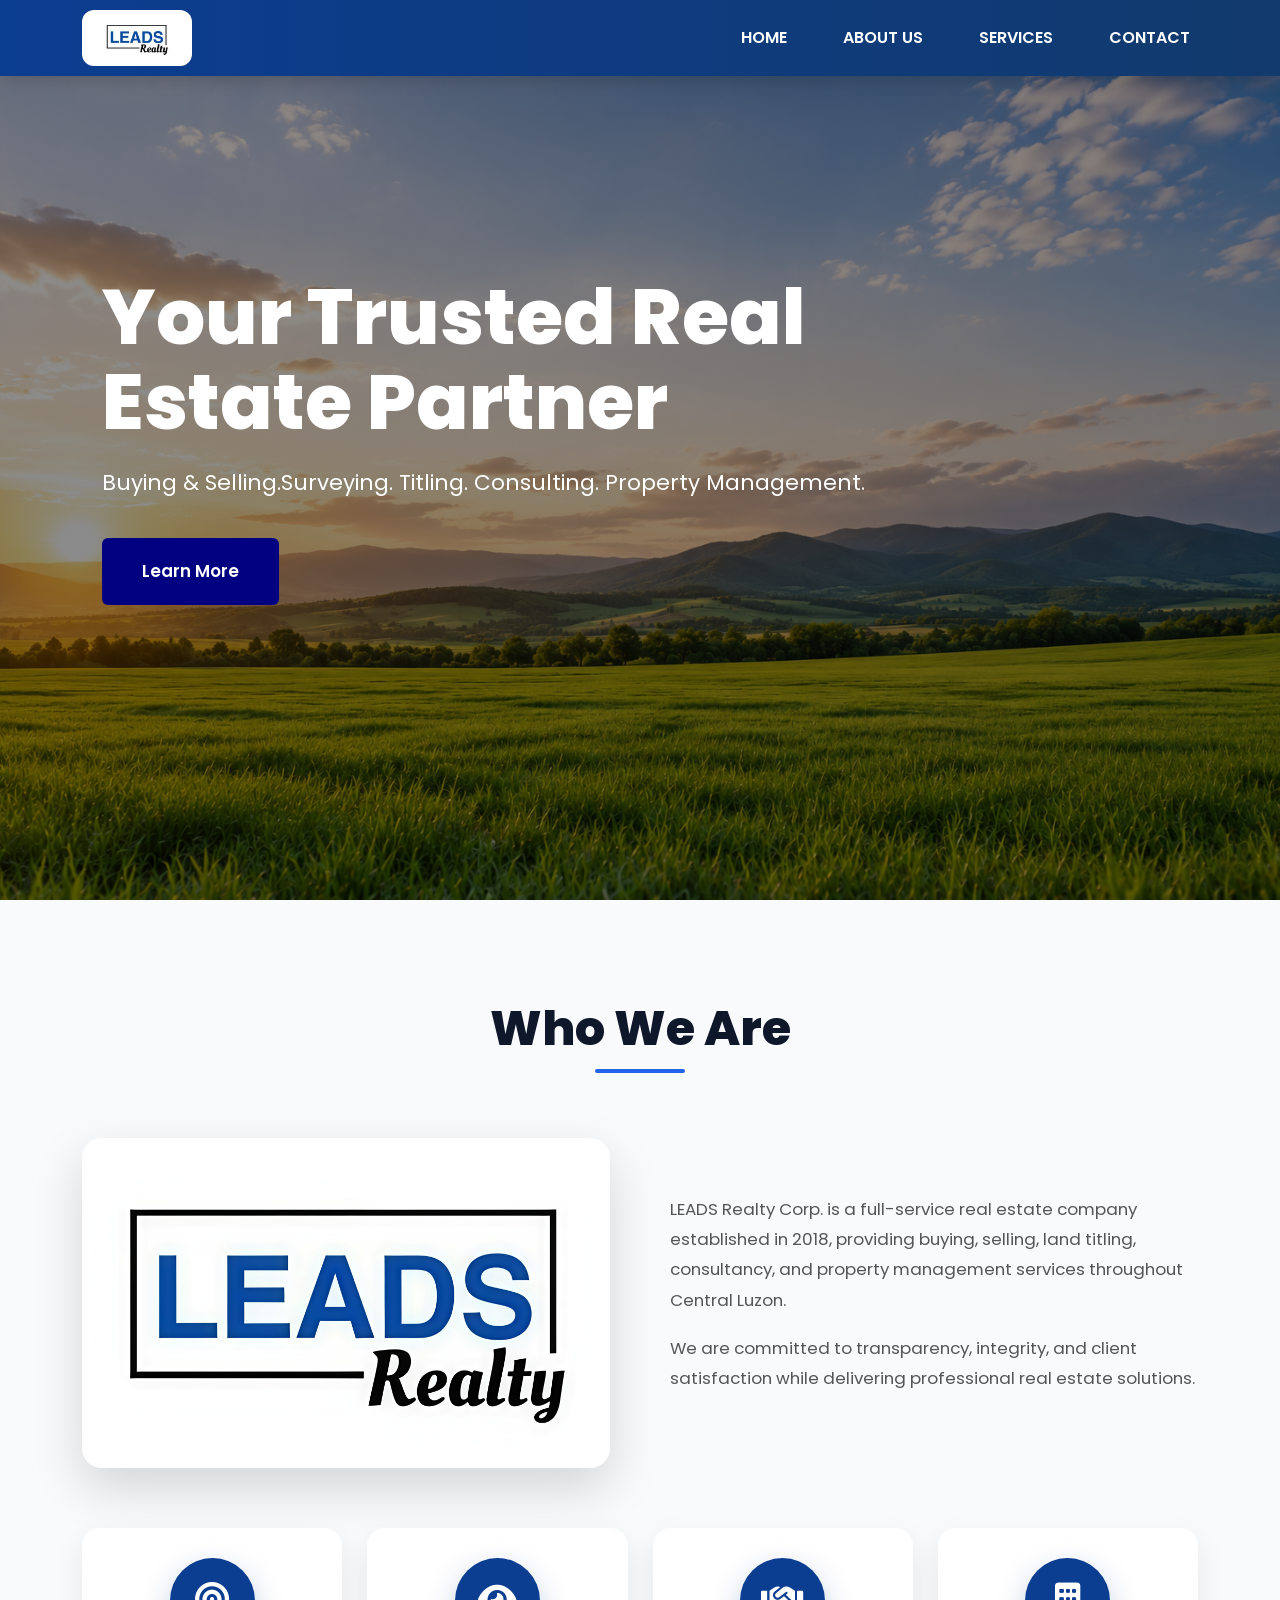
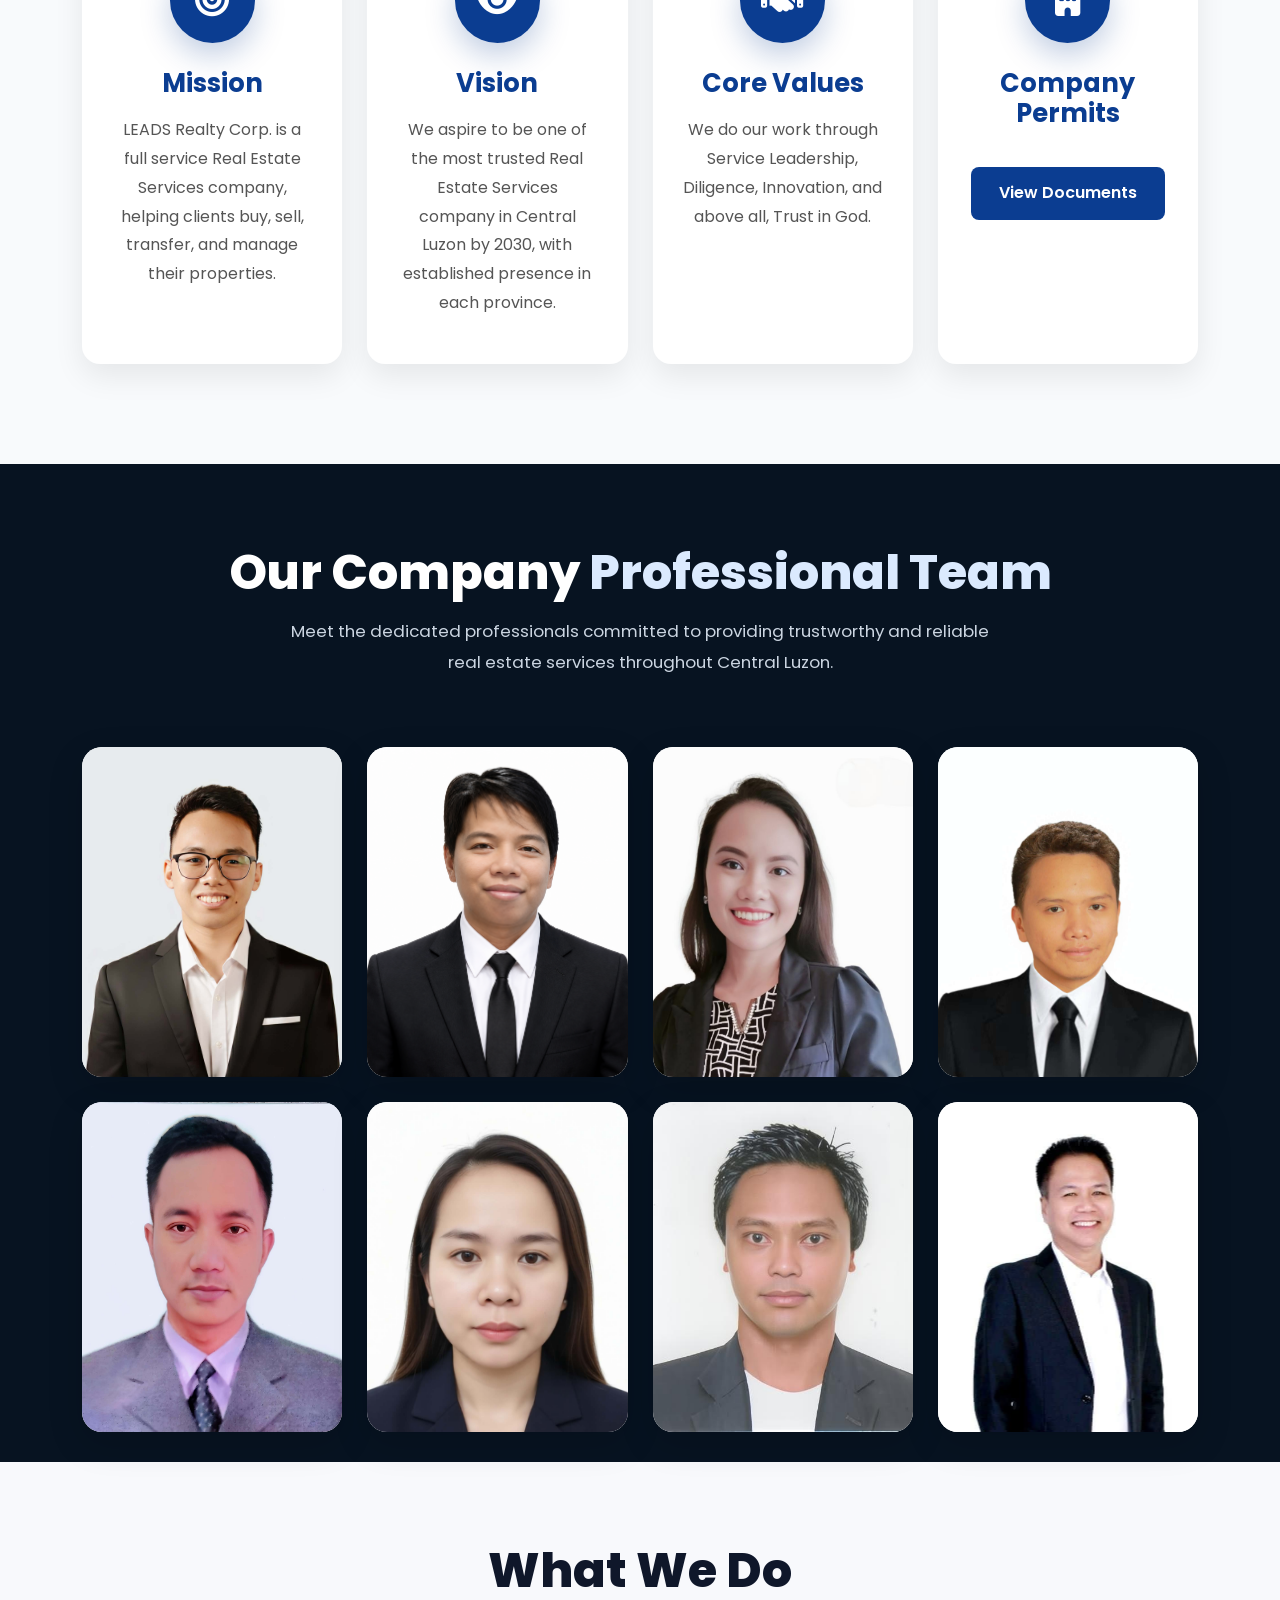
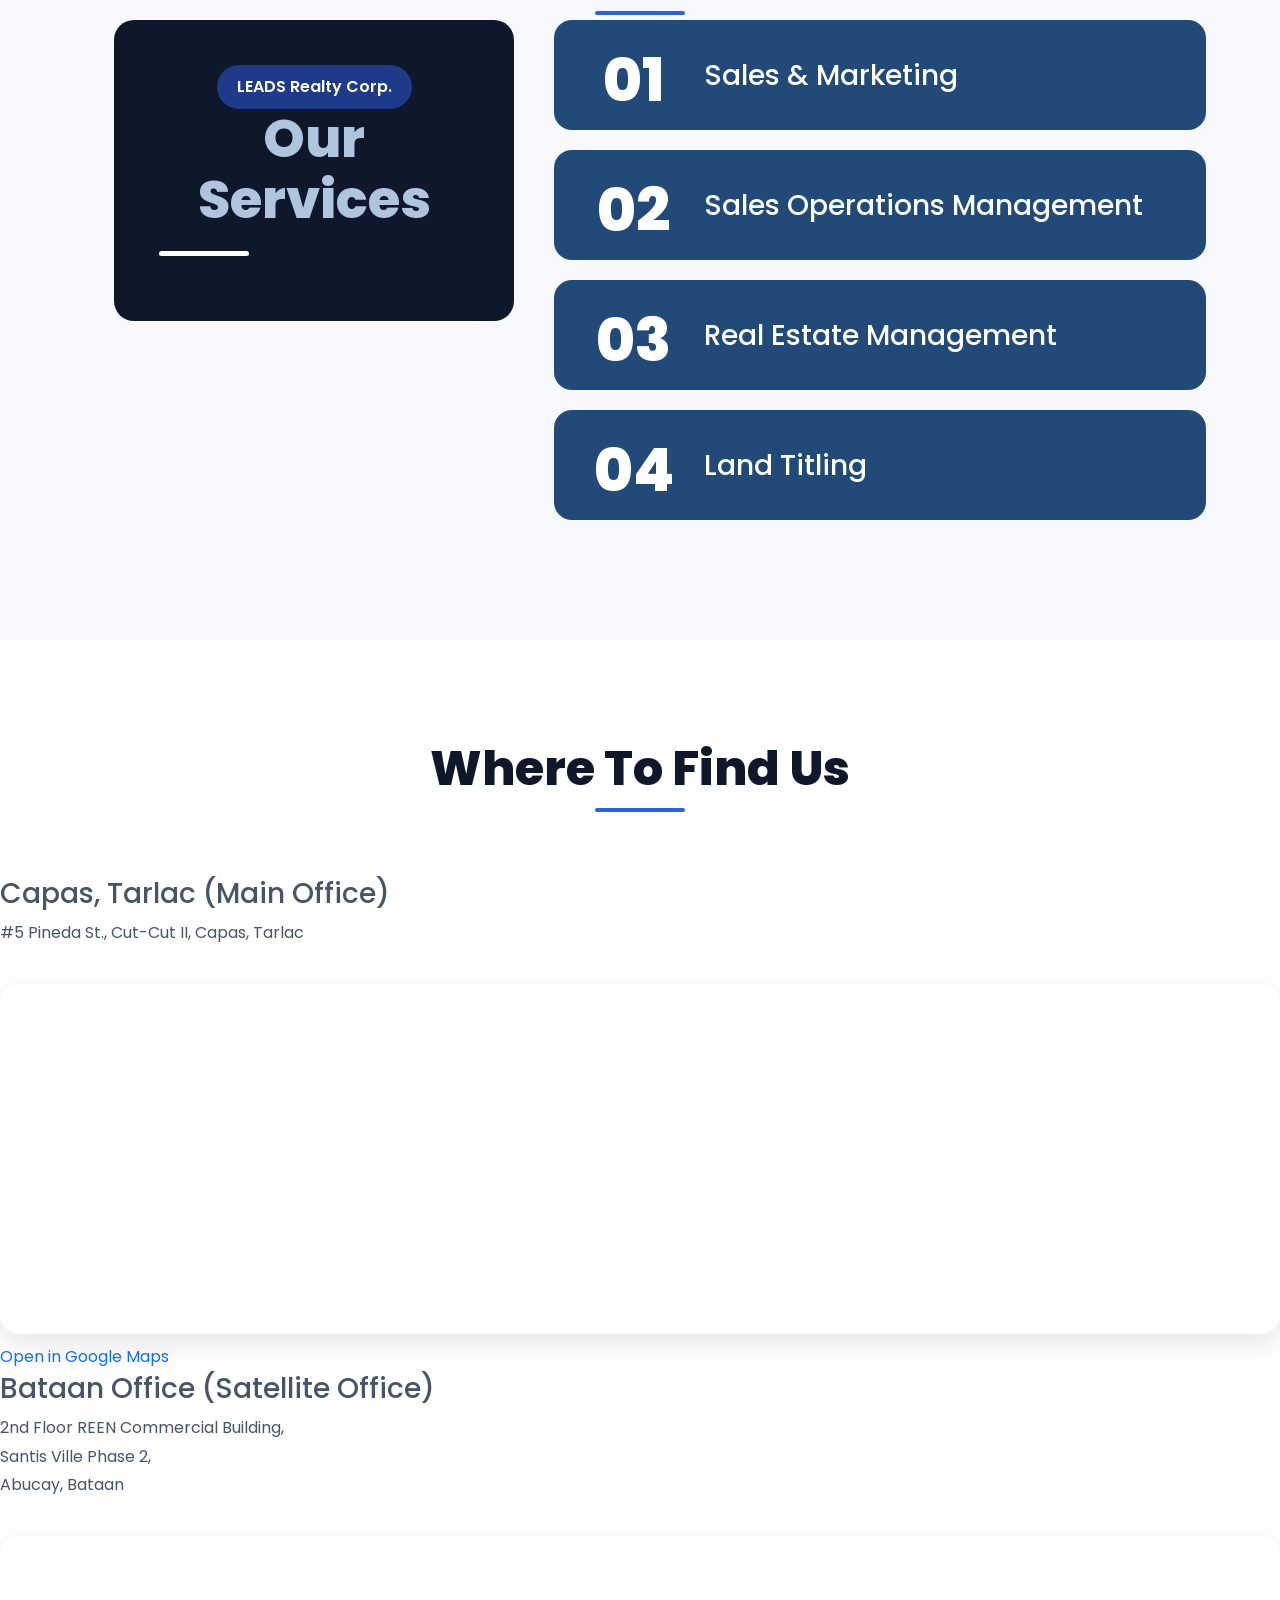
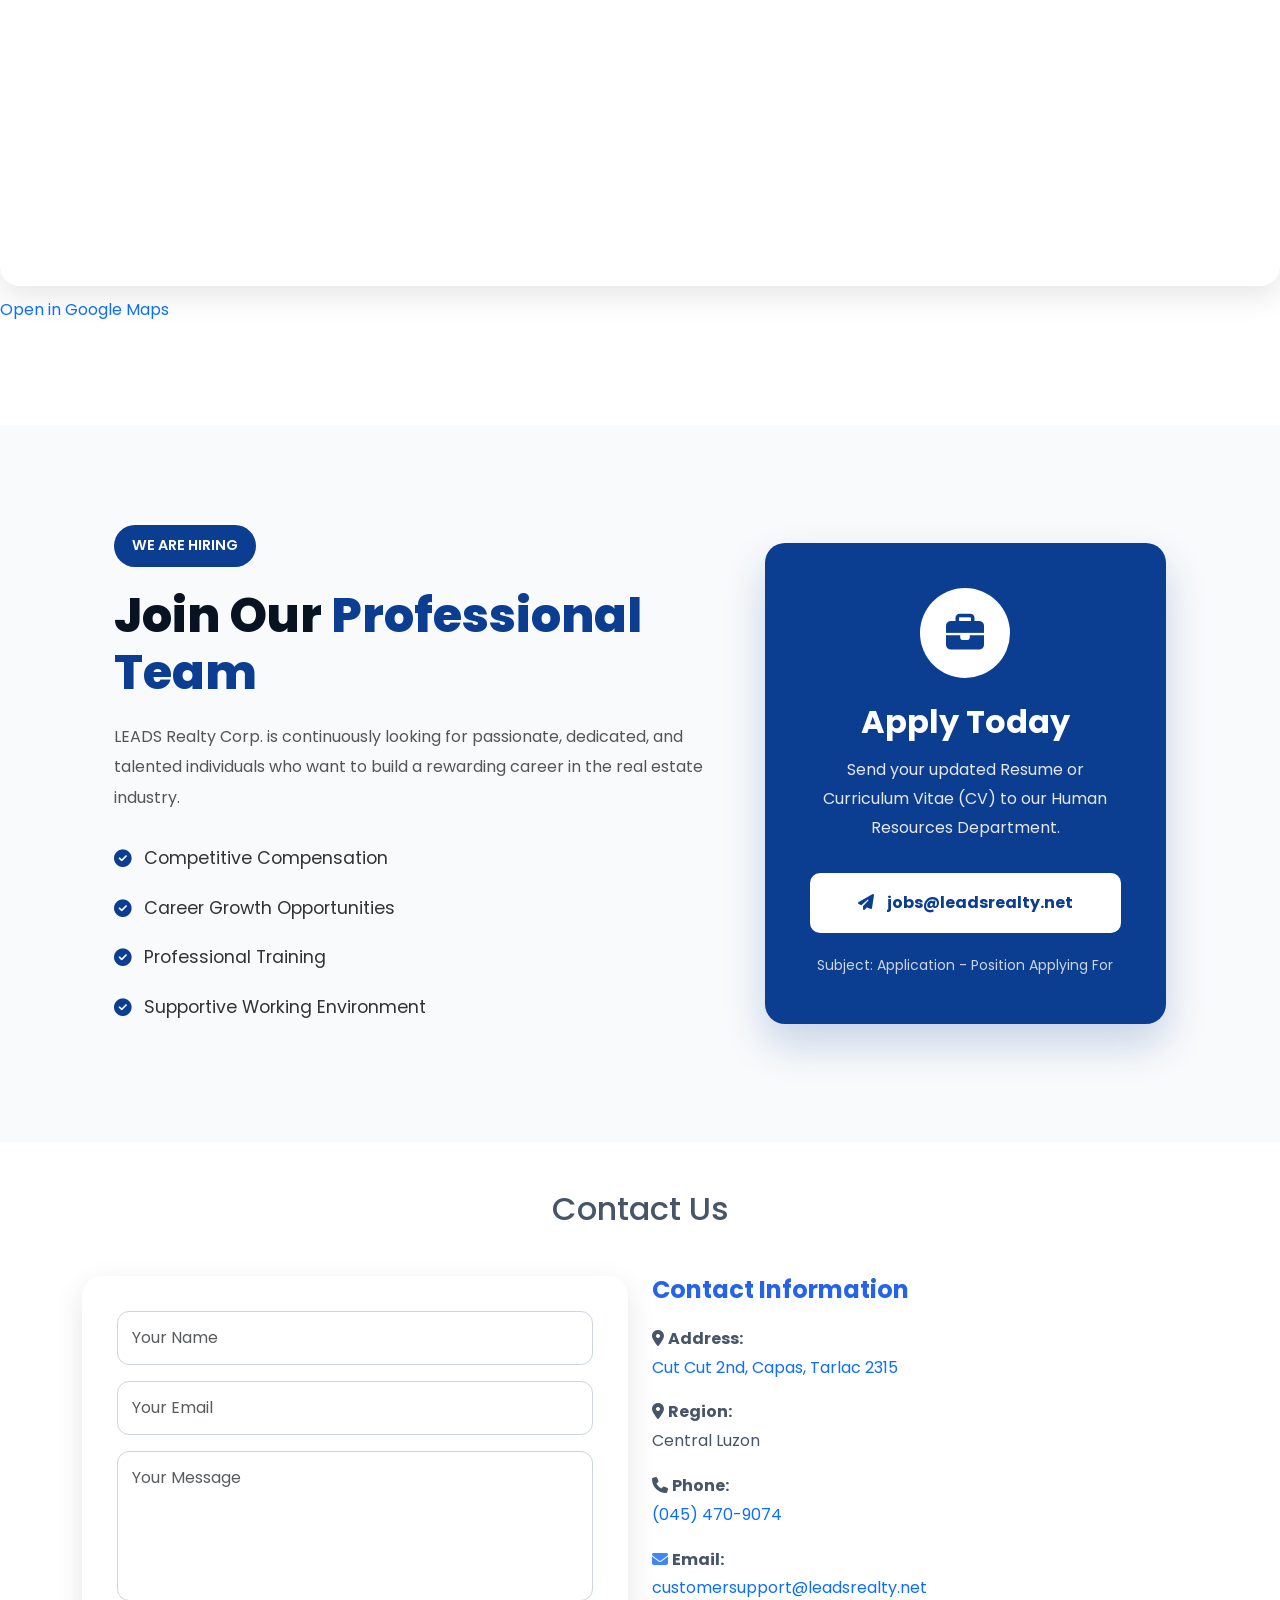
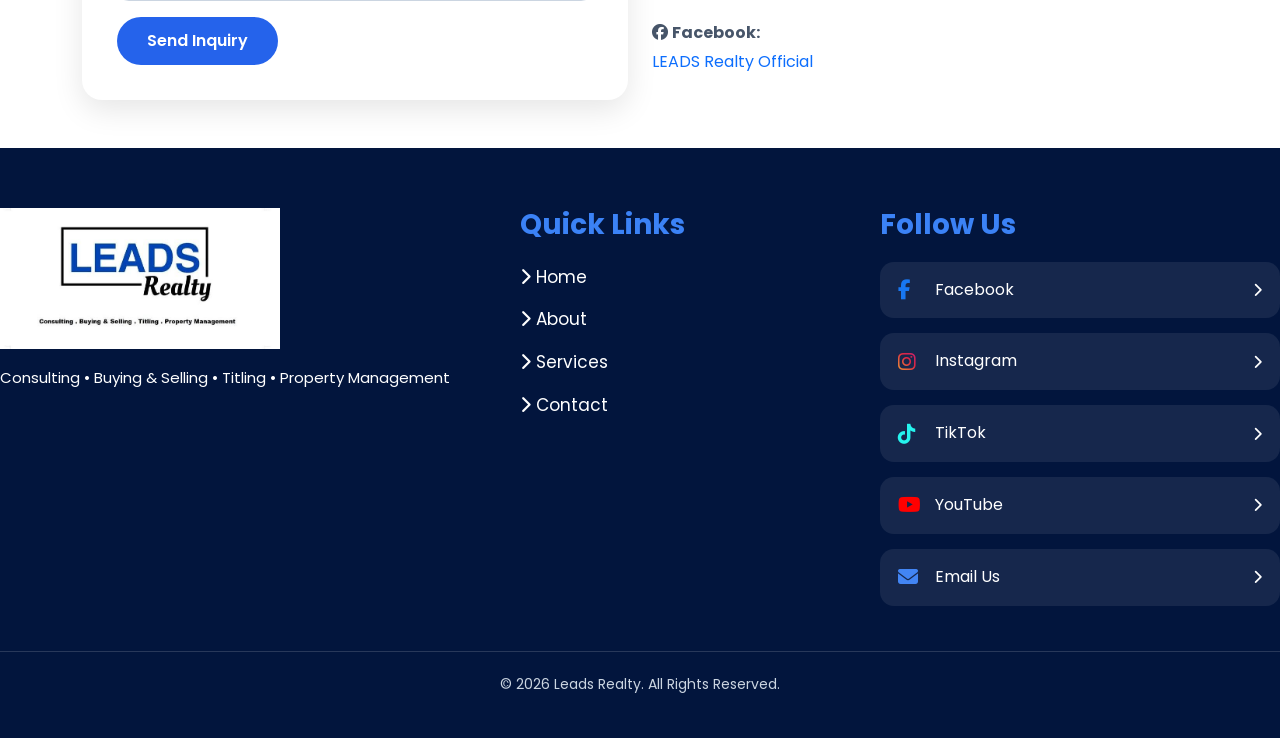
==== index.html @ da639a41 "adding join us" ====
<!DOCTYPE html>
<html lang="en">
<head>
    <meta charset="UTF-8">
    <meta name="viewport" content="width=device-width, initial-scale=1.0">
	<link rel="icon" type="image/jpg" href="images/leads-favicon.jpg">

    <title>Leads Realty</title>

    <!-- Bootstrap -->
    <link href="https://cdn.jsdelivr.net/npm/bootstrap@5.3.0/dist/css/bootstrap.min.css" rel="stylesheet">
<link rel="stylesheet" href="https://cdnjs.cloudflare.com/ajax/libs/font-awesome/6.5.1/css/all.min.css">
<link rel="stylesheet"
href="https://cdnjs.cloudflare.com/ajax/libs/font-awesome/6.5.2/css/all.min.css">
    <!-- CSS -->
    <link rel="stylesheet" href="style.css">
</head>
<body>

<!-- LOADER -->
<div id="loader">
    <div class="loader-content">
       <img src="images/leads-favicon.jpg" class="logo">
        <h2>LEADS Realty</h2>

        <div class="loading-bar">
            <span></span>
        </div>
    </div>
</div>


<!-- NAVBAR -->
<nav class="navbar navbar-expand-lg navbar-dark bg-dark fixed-top">
    <div class="container">
<a class="navbar-brand" href="#home">
    <img src="images/logo.jpg" alt="LEADS Realty Logo">
</a>
    <button class="navbar-toggler"
            type="button"
            data-bs-toggle="collapse"
            data-bs-target="#navbarNav"
            aria-controls="navbarNav"
            aria-expanded="false"
            aria-label="Toggle navigation">

        <span class="navbar-toggler-icon"></span>
    </button>

    <div class="collapse navbar-collapse" id="navbarNav">

       <ul class="navbar-nav ms-auto">

            <li class="nav-item">
                <a class="nav-link" href="#home">HOME</a>
            </li>

            <li class="nav-item">
                <a class="nav-link" href="#about">ABOUT US</a>
            </li>

            <li class="nav-item">
                <a class="nav-link" href="#services">SERVICES</a>
            </li>

            <li class="nav-item">
                <a class="nav-link" href="#contact">CONTACT</a>
            </li>

        </ul>

    </div>

</div>

</nav>

<section id="home" class="hero-section">

    <div class="hero-content">

        <h1>
            Your Trusted
            <span>Real Estate Partner</span>
        </h1>

        <p>
            Buying & Selling.Surveying. Titling. Consulting. Property Management.
        </p>

        <a href="#about" class="hero-btn">
            Learn More
        </a>

    </div>

</section>

<!-- =========================
     ABOUT SECTION
========================= -->

<section id="about" class="about-section">

    <div class="container">

        <!-- Section Title -->
        <div class="section-title">
            <h2>Who We Are</h2>
        </div>

        <!-- Company Profile -->
        <div class="about-grid">

            <div class="about-image">
                <img src="images/logo.jpg" alt="LEADS Realty Logo">
            </div>

            <div class="about-content">



                <p>
                    LEADS Realty Corp. is a full-service real estate company established in 2018,
                    providing buying, selling, land titling, consultancy, and property management
                    services throughout Central Luzon.
                </p>

                <p>
                    We are committed to transparency, integrity, and client satisfaction while
                    delivering professional real estate solutions.
                </p>

            </div>

        </div>

        <!-- Four Information Cards -->
        <div class="about-cards">

            <!-- Mission -->
<div class="info-card">

    <div class="about-icon">
        <i class="fas fa-bullseye"></i>
    </div>

    <h4>Mission</h4>

    <p>
        LEADS Realty Corp. is a full service Real Estate Services company,
        helping clients buy, sell, transfer, and manage their properties.
    </p>

</div>

            <!-- Vision -->
            <div class="info-card">
                <div class="about-icon">
                   <i class="fas fa-eye"></i>
</div>

                <h4>Vision</h4>

                <p>
                    We aspire to be one of the most trusted Real Estate Services company in Central
                     Luzon by 2030, with established presence in each province.
                </p>

            </div>

            <!-- Core Values -->
            <div class="info-card">
                <div class="about-icon">
                      <i class="fas fa-handshake"></i>
</div>
                <h4>Core Values</h4>

                <p>
We do our work through Service Leadership, Diligence, Innovation, and above all, Trust in God.
                </p>

            </div>

            <!-- Legalities -->
            <div class="info-card">
                <div class="about-icon">
                     <i class="fas fa-building"></i>
</div>
                <h4>Company Permits</h4>

               

                <a href="images/documents/company-legalities.pdf"
                   target="_blank"
                   class="legal-btn">
                    View Documents
                </a>

            </div>

        </div>

    </div>

</section>

<!-- ==========================
     OUR PROFESSIONAL TEAM
========================== -->
<section id="team" class="team-section">

    <div class="container">

        <div class="team-header">
            <h2>Our Company <span>Professional Team</span></h2>

            <p>
                Meet the dedicated professionals committed to providing
                trustworthy and reliable real estate services throughout Central Luzon.
            </p>
        </div>

        <div class="team-grid">

            <!-- James -->
            <div class="team-card">
                <img src="images/team/james.jpg" alt="James Regresado">

                <div class="team-overlay">
                    <h3>James Regresado</h3>
                    <p>President</p>
                </div>
            </div>

            <!-- Remwil -->
            <div class="team-card">
                <img src="images/team/remwill.png" alt="Remwil Regresado">

                <div class="team-overlay">
                    <h3>Remwil Regresado</h3>
                    <p>Chief Operating Officer</p>
                </div>
            </div>

            <!-- Elen -->
            <div class="team-card">
                <img src="images/team/elen.jpg" alt="Elen Regresado">

                <div class="team-overlay">
                    <h3>Elen Regresado</h3>
                    <p>Sales & Marketing Director</p>
                </div>
            </div>

            <!-- Voltaire -->
            <div class="team-card">
                <img src="images/team/Voltaire.jpg" alt="Voltaire Orbon">

                <div class="team-overlay">
                    <h3>Voltaire Orbon</h3>
                    <p>Bataan Office Admin</p>
                </div>
            </div>

            <!-- Percy -->
            <div class="team-card">
                <img src="images/team/percy.jpg" alt="Percy Balceda">

                <div class="team-overlay">
                    <h3>Percy Balceda</h3>
                    <p>Project Management Trainee</p>
                </div>
            </div>

            <!-- Alona -->
            <div class="team-card">
                <img src="images/team/alona.jpg" alt="Alona Cazar">

                <div class="team-overlay">
                    <h3>Alona Cazar</h3>
                    <p>Capas Office Admin</p>
                </div>
            </div>

            <!-- Charles -->
            <div class="team-card">
                <img src="images/team/engr.jpg" alt="Engr. Charles Lenon">

                <div class="team-overlay">
                    <h3>Engr. Charles Lenon</h3>
                    <p>Geodetic Engineer</p>
                    <small>Reg. No. 0008280</small>
                </div>
            </div>

            <!-- Louie -->
            <div class="team-card">
                <img src="images/team/atty.jpg" alt="Atty. Louie Balceda">

                <div class="team-overlay">
                    <h3>Atty. Louie Balceda</h3>
                    <p>Legal Consultant</p>
                    <small>Roll No. 765991</small>
                </div>
            </div>

        </div>

    </div>

</section>
<section id="services" class="services">

    <div class="container">

        <div class="section-title">
            <h2>What We Do</h2>

<div class="services-wrapper">

    <!-- LEFT SIDE -->

    <div class="services-left">

        <span>LEADS Realty Corp.</span>

        <h1> Our Services</h1>

        <div class="line"></div>

    </div>

    <!-- RIGHT SIDE -->

    <div class="services-right">
<div class="service-box">

    <div class="number">01</div>

<div class="service-info">

    <h3>Sales & Marketing</h3>

    <div class="service-details">

        <ul>
            <li>Agent Recruitment</li>
            <li>Training & Management</li>
            <li>Lead Generation</li>
            <li>Online Marketing</li>
        </ul>

    </div>

</div>

</div>

<div class="service-box">

    <div class="number">02</div>

    <div class="service-info">

        <h3>Sales Operations Management</h3>

        <div class="service-details">

                
                <ul>
                    <li>Sales System Implementation</li>
                    <li>Reporting & Documentation</li>
                    <li>Client Management</li>
                </ul>

            </div>

        </div>

</div>

<div class="service-box">

    <div class="number">03</div>

    <div class="service-info">

        <h3>Real Estate Management</h3>

        <div class="service-details">

                <p>
                   We professionally manage residential, 
                   commercial and investment properties while 
                   protecting your assets and maximizing property value.
                </p>

            </div>

        </div>
    </div>

<div class="service-box">

    <div class="number">04</div>

    <div class="service-info">

        <h3>Land Titling</h3>

        <div class="service-details">


                <p>
                   Complete assistance for title transfer, 
                   documentation and land registration 
                   with reliable and transparent processing.
                </p>

            </div>

        </div>

    </div>

</div>

</section>
<!-- =========================
     WHERE TO FIND US
========================= -->

<section id="contact" class="locations">

    <div class="section-title">
        <h2>Where To Find Us</h2>
    </div>

    <div class="location-grid">

        <!-- =========================
             CAPAS MAIN OFFICE
        ========================== -->

        <div class="location-card">

            <h3>Capas, Tarlac (Main Office)</h3>

            <p>
                #5 Pineda St., Cut-Cut II,
                Capas, Tarlac
            </p>

            <div class="map">

                <iframe
                    src="https://www.google.com/maps/embed?pb=!1m18!1m12!1m3!1d2520.122512032712!2d120.58724197263889!3d15.331946258758299!2m3!1f0!2f0!3f0!3m2!1i1024!2i768!4f13.1!3m3!1m2!1s0x3396eb0039b19ac5%3A0xcf08decd9ba1843b!2sLEADS%20Realty%20Capas!5e1!3m2!1sen!2sph!4v1782975176830!5m2!1sen!2sph"
                    loading="lazy"
                    allowfullscreen
                    referrerpolicy="strict-origin-when-cross-origin"
                    style="border:0;">
                </iframe>

            </div>

            <a
                href="https://maps.app.goo.gl/Ua6pyJ6PzZtZoN9i6"
                target="_blank"
                class="map-btn">
                Open in Google Maps
            </a>

        </div>

        <!-- =========================
             BATAAN SATELLITE OFFICE
        ========================== -->

        <div class="location-card">

            <h3>Bataan Office (Satellite Office)</h3>

            <p>
                2nd Floor REEN Commercial Building,<br>
                Santis Ville Phase 2,<br>
                Abucay, Bataan
            </p>

            <div class="map">

                <iframe
                    src="https://www.google.com/maps/embed?pb=!1m18!1m12!1m3!1d2527.5471439818134!2d120.53527797262196!3d14.703685474549504!2m3!1f0!2f0!3f0!3m2!1i1024!2i768!4f13.1!3m3!1m2!1s0x3396410021f514e3%3A0x5a1e97c4c5ec7292!2sLEADS%20Realty%20Bataan!5e1!3m2!1sen!2sph!4v1782974995155!5m2!1sen!2sph"
                    loading="lazy"
                    allowfullscreen
                    referrerpolicy="strict-origin-when-cross-origin"
                    style="border:0;">
                </iframe>

            </div>

            <a
                href="https://maps.app.goo.gl/nU92A135Xo2GZt988"
                target="_blank"
                class="map-btn">
                Open in Google Maps
            </a>

        </div>

    </div>

</section>
<!-- =========================
     JOIN OUR TEAM
========================= -->

<section id="join-us" class="join-us">

    <div class="container">

        <div class="join-wrapper">

            <!-- Left Side -->
            <div class="join-left">

                <span class="join-tag">
                    WE ARE HIRING
                </span>

                <h2>
                    Join Our <span>Professional Team</span>
                </h2>

                <p>
                    LEADS Realty Corp. is continuously looking for passionate,
                    dedicated, and talented individuals who want to build a
                    rewarding career in the real estate industry.
                </p>

                <ul class="join-benefits">

                    <li>
                        <i class="fas fa-check-circle"></i>
                        Competitive Compensation
                    </li>

                    <li>
                        <i class="fas fa-check-circle"></i>
                        Career Growth Opportunities
                    </li>

                    <li>
                        <i class="fas fa-check-circle"></i>
                        Professional Training
                    </li>

                    <li>
                        <i class="fas fa-check-circle"></i>
                        Supportive Working Environment
                    </li>

                </ul>

            </div>

            <!-- Right Side -->

            <div class="join-right">

                <div class="apply-card">

                    <div class="apply-icon">
                        <i class="fas fa-briefcase"></i>
                    </div>

                    <h3>Apply Today</h3>

                    <p>
                        Send your updated Resume or Curriculum Vitae (CV)
                        to our Human Resources Department.
                    </p>

                    <a href="mailto:jobs@leadsrealty.net"
                       class="apply-btn">

                        <i class="fas fa-paper-plane"></i>

                        jobs@leadsrealty.net

                    </a>

                    <small>
                        Subject: Application - Position Applying For
                    </small>

                </div>

            </div>

        </div>

    </div>

</section>

<!-- CONTACT -->
<section id="contact" class="py-5">
    <div class="container">

        <h2 class="text-center mb-5">Contact Us</h2>

        <div class="row">

            <!-- Contact Form -->
            <div class="col-md-6">
                <form>
                    <input type="text" class="form-control mb-3" placeholder="Your Name">

                    <input type="email" class="form-control mb-3" placeholder="Your Email">

                    <textarea class="form-control mb-3"
                              rows="5"
                              placeholder="Your Message"></textarea>

                    <button type="submit" class="btn btn-warning">
                        Send Inquiry
                    </button>
                </form>
            </div>

            <!-- Contact Information -->
            <div class="col-md-6">

                <h4>Contact Information</h4>

                <div class="contact-info">

                    <p>
                        <i class="fas fa-map-marker-alt"></i>
                        <strong>Address:</strong><br>

                        <a href="https://maps.app.goo.gl/9pdoGQ88cce51xoz8"
                           target="_blank"
                           rel="noopener noreferrer">
                            Cut Cut 2nd, Capas, Tarlac 2315
                        </a>
                    </p>

                    <p>
                        <i class="fas fa-location-dot"></i>
                        <strong>Region:</strong><br>
                        Central Luzon
                    </p>

                    <p>
                        <i class="fas fa-phone"></i>
                        <strong>Phone:</strong><br>

                        <a href="tel:+63454709074">
                            (045) 470-9074
                        </a>
                    </p>

                    <p>
                        <i class="fas fa-envelope"></i>
                        <strong>Email:</strong><br>

                        <a href="mailto:customersupport@leadsrealty.net">
                            customersupport@leadsrealty.net
                        </a>
                    </p>

                    <p>
                        <i class="fab fa-facebook"></i>
                        <strong>Facebook:</strong><br>

                        <a href="https://www.facebook.com/profile.php?id=100089627074763"
                           target="_blank"
                           rel="noopener noreferrer">
                            LEADS Realty Official
                        </a>
                    </p>

                </div>
            </div>

        </div>
    </div>
</section>
<script>
window.addEventListener("load", function() {
    const loader = document.getElementById("loader");

    if(loader){
        loader.style.opacity = "0";

        setTimeout(() => {
            loader.style.display = "none";
        }, 500);
    }
});
</script>

<!-- FOOTER -->

<footer class="footer">

    <div class="footer-container">

        <!-- Logo Section -->
        <div class="footer-logo">
            <img src="images/leads-favicon.jpg" alt="Leads Realty">

            <p>
                Consulting • Buying & Selling • Titling • Property Management
            </p>
        </div>

        <!-- Quick Links -->
        <div class="footer-column">
            <h4>Quick Links</h4>

            <ul>
                <li><a href="#home"><i class="fas fa-chevron-right"></i> Home</a></li>
                <li><a href="#about"><i class="fas fa-chevron-right"></i> About</a></li>
                <li><a href="#services"><i class="fas fa-chevron-right"></i> Services</a></li>
                <li><a href="#contact"><i class="fas fa-chevron-right"></i> Contact</a></li>
            </ul>
        </div>

        <!-- Follow Us -->
        <div class="footer-column">
            <h4>Follow Us</h4>

            <div class="social-links">

                <a href="https://www.facebook.com/profile.php?id=100089627074763"
                   target="_blank"
                   class="social-card">
                    <i class="fab fa-facebook-f"></i>
                    <span>Facebook</span>
                    <i class="fas fa-chevron-right arrow"></i>
                </a>

                <a href="https://www.instagram.com/leadsrealtyofficial"
                   target="_blank"
                   class="social-card">
                    <i class="fab fa-instagram"></i>
                    <span>Instagram</span>
                    <i class="fas fa-chevron-right arrow"></i>
                </a>

                <a href="https://www.tiktok.com/@leads.realty.official"
                   target="_blank"
                   class="social-card">
                    <i class="fab fa-tiktok"></i>
                    <span>TikTok</span>
                    <i class="fas fa-chevron-right arrow"></i>
                </a>

                <a href="https://www.youtube.com/@LEADSRealtyOfficial"
                   target="_blank"
                   class="social-card">
                    <i class="fab fa-youtube"></i>
                    <span>YouTube</span>
                    <i class="fas fa-chevron-right arrow"></i>
                </a>

                <a href="mailto:customersupport@leadsrealty.net?subject=Website Inquiry"
   class="social-card">
                    <i class="fas fa-envelope"></i>
                    <span>Email Us</span>
                    <i class="fas fa-chevron-right arrow"></i>
                </a>

            </div>
        </div>

    </div>

    <div class="footer-bottom">
        <p>&copy; 2026 Leads Realty. All Rights Reserved.</p>
    </div>

</footer>
				<script src="https://cdn.jsdelivr.net/npm/bootstrap@5.3.0/dist/js/bootstrap.bundle.min.js"></script>
			<script>

const slides =
document.querySelectorAll('.slider img');

let currentSlide = 0;

setInterval(() => {

slides[currentSlide].classList.remove('active');

currentSlide++;

if(currentSlide >= slides.length){
currentSlide = 0;
}

slides[currentSlide].classList.add('active');

},5000);

</script>
            </body>
			</html>
---- style.css ----
/* ==========================================
   LEADS REALTY
   CORPORATE BLUE THEME
========================================== */

@import url('https://fonts.googleapis.com/css2?family=Poppins:wght@300;400;500;600;700;800&display=swap');

:root{

    --primary:#2563EB;
    --primary-dark:#1D4ED8;
    --secondary:#0F172A;
    --light:#F8FAFC;
    --white:#FFFFFF;
    --text:#475569;

    --shadow:0 10px 30px rgba(0,0,0,.10);

}

/* RESET */

*{
    margin:0;
    padding:0;
    box-sizing:border-box;
}

html{
    scroll-behavior:smooth;
}

body{
    font-family:'Poppins',sans-serif;
    background:var(--light);
    color:var(--text);
    line-height:1.8;
    overflow-x:hidden;
}

img{
    display:block;
    width:100%;
}

a{
    text-decoration:none;
}

ul{
    list-style:none;
}

/* ==========================================
   NAVBAR
========================================== */

.navbar{

    position:fixed;
    top:0;
    width:100%;

    background:linear-gradient(
        90deg,
        #0B3D91,
        #123A6D
    );

    padding:10px 0;

    z-index:9999;

    box-shadow:0 5px 15px rgba(0,0,0,.15);

}

.navbar .container{

    display:flex;
    justify-content:space-between;
    align-items:center;

}

.navbar-brand{

    display:flex;
    align-items:center;
    padding:0;
    margin:0;

}

.navbar-brand img{

    width:110px;
    height:56px;

    object-fit:contain;

    background:#fff;

    padding:5px 10px;

    border-radius:12px;

    transition:.3s;

}

.navbar-brand img:hover{

    transform:scale(1.05);

}

.navbar-nav{

    display:flex;
    gap:40px;

}

.nav-link{

    color:#fff !important;

    font-weight:600;

    transition:.3s;

}

.nav-link:hover,
.nav-link.active{

    color:#F4B400 !important;

}

/* ==========================================
   HERO
========================================== */

.hero-section{

    position:relative;

    min-height:100vh;

    padding-top:80px;

    display:flex;

    align-items:center;

    padding-left:8%;

    background:

    linear-gradient(

        rgba(0,0,0,.45),

        rgba(0,0,0,.45)

    ),

    url(images/background/bg.png);

    background-size:cover;

    background-position:center;

}

.hero-content{

    max-width:850px;

    color:#fff;

}

.hero-content h1{

    font-size:clamp(3.5rem,6vw,5.5rem);

    line-height:1.1;

    font-weight:800;

    margin-bottom:20px;

}

.hero-content p{

    font-size:1.35rem;

    margin-bottom:35px;

}

.hero-btn{

    display:inline-block;

    background:navy;

    color:#fff;

    padding:18px 40px;

    border-radius:6px;

    font-size:1.05rem;

    font-weight:600;

    transition:.3s;

}

.hero-btn:hover{

    background:#b8860b;

}
/* ==========================================
   GENERAL SECTION
========================================== */

section{
    padding:100px 0;
}

/* Section Title */

.section-title{
    text-align:center;
    margin-bottom:60px;
}

.section-title h2{
    position:relative;
    display:inline-block;

    font-size:3rem;
    font-weight:800;
    color:var(--secondary);

    margin-bottom:20px;
}

.section-title h2::after{
    content:"";

    position:absolute;

    left:50%;
    bottom:-15px;

    transform:translateX(-50%);

    width:90px;
    height:4px;

    background:var(--primary);

    border-radius:50px;
}
@media (max-width:768px){

    section{
        padding:80px 0;
    }

    .section-title{
        margin-bottom:45px;
    }

    .section-title h2{
        font-size:2.2rem;
    }

    .section-title h2::after{
        width:70px;
    }

}
/* ==========================================
   ABOUT SECTION
========================================== */

.about-section{
    padding:100px 0;
    background:#F8FAFC;
}

/* Company Profile */

.about-grid{
    display:grid;
    grid-template-columns:repeat(2,1fr);
    align-items:center;
    gap:60px;
    margin-bottom:60px;
}

.about-image img{
    width:100%;
    border-radius:20px;
    box-shadow:0 20px 50px rgba(0,0,0,.15);
}

.about-content h3{
    font-size:2.5rem;
    font-weight:700;
    color:#0B3D91;
    margin-bottom:25px;
}

.about-content p{
    font-size:1.05rem;
    color:#555;
    line-height:1.8;
    margin-bottom:18px;
}

/* Information Cards */

.about-cards{
    display:grid;
    grid-template-columns:repeat(4,1fr);
    gap:25px;
}

.info-card{
    background:#fff;
    border-radius:18px;
    padding:30px;
    min-height:330px;

    display:flex;
    flex-direction:column;
    align-items:center;
    justify-content:flex-start;

    text-align:center;

    box-shadow:0 12px 30px rgba(0,0,0,.08);

    transition:.35s ease;
}

.info-card:hover{
    transform:translateY(-10px);
    box-shadow:0 20px 40px rgba(0,0,0,.15);
}

/* Card Icons */

.about-icon{
    width:85px;
    height:85px;

    display:flex;
    justify-content:center;
    align-items:center;

    margin-bottom:25px;

    border-radius:50%;

    background:#0B3D91;

    color:#fff;

    font-size:34px;

    box-shadow:0 12px 30px rgba(11,61,145,.25);

    transition:.35s ease;
}

.info-card:hover .about-icon{
    transform:scale(1.08);
    background:#174EA6;
}

/* Card Text */

.info-card h4{
    font-size:1.6rem;
    font-weight:700;
    color:#0B3D91;
    margin-bottom:18px;
}

.info-card p{
    color:#555;
    font-size:1rem;
    line-height:1.8;
}

/* Legalities Button */

.legal-btn{
    display:inline-block;
    margin-top:20px;

    padding:12px 28px;

    background:#0B3D91;
    color:#fff;

    border-radius:8px;

    font-weight:600;

    transition:.3s;
}

.legal-btn:hover{
    background:#F4B400;
    color:#fff;
}

/* ==========================================
   RESPONSIVE
========================================== */

@media (max-width:992px){

    .about-grid{
        grid-template-columns:1fr;
        text-align:center;
    }

    .about-cards{
        grid-template-columns:repeat(2,1fr);
    }

    .about-content h3{
        font-size:2rem;
    }

}

@media (max-width:576px){

    .about-cards{
        grid-template-columns:1fr;
    }

    .about-content h3{
        font-size:1.8rem;
    }

    .info-card{
        min-height:auto;
    }

}

/* ==========================================
   CONTACT SECTION
========================================== */

#contact{
    background:#fff;
}

/* Contact Form */

form{
    background:#fff;
    padding:35px;
    border-radius:20px;
    box-shadow:var(--shadow);
}

.form-control{
    padding:14px;
    border:1px solid #CBD5E1;
    border-radius:12px;
    transition:.3s ease;
}

.form-control:focus{
    border-color:var(--primary);
    box-shadow:none;
    outline:none;
}

textarea{
    resize:none;
    min-height:150px;
}

/* Submit Button */

form .btn{
    padding:12px 30px;
    border:none;
    border-radius:50px;

    background:var(--primary);
    color:#fff;

    font-weight:600;

    transition:.3s ease;
}

form .btn:hover{
    background:var(--primary-dark);
}

/* Contact Information */

#contact h4{
    color:var(--primary);
    font-weight:700;
    margin-bottom:20px;
}

/* Google Map */

iframe{
    width:100%;
    height:350px;
    border:0;
    border-radius:20px;
    margin-top:20px;
    box-shadow:var(--shadow);
}

/* ==========================================
   BUTTONS
========================================== */

.btn-primary{
    background:var(--primary);
    border:none;
    border-radius:8px;

    padding:12px 28px;

    font-weight:600;

    transition:.3s ease;
}

.btn-primary:hover{
    background:var(--primary-dark);
    transform:translateY(-2px);
}

.btn-primary:focus{
    box-shadow:none;
}

.btn-primary:active{
    transform:translateY(0);
}
//* ==========================================
   ANIMATIONS
========================================== */

@keyframes fadeUp{
    from{
        opacity:0;
        transform:translateY(40px);
    }
    to{
        opacity:1;
        transform:translateY(0);
    }
}

@keyframes fadeLeft{
    from{
        opacity:0;
        transform:translateX(-50px);
    }
    to{
        opacity:1;
        transform:translateX(0);
    }
}

@keyframes fadeRight{
    from{
        opacity:0;
        transform:translateX(50px);
    }
    to{
        opacity:1;
        transform:translateX(0);
    }
}

.fade-up{
    animation:fadeUp .9s ease forwards;
}

.fade-left{
    animation:fadeLeft .9s ease forwards;
}

.fade-right{
    animation:fadeRight .9s ease forwards;
}

/* ==========================================
   CUSTOM SCROLLBAR
========================================== */

::-webkit-scrollbar{
    width:10px;
}

::-webkit-scrollbar-track{
    background:#F1F5F9;
}

::-webkit-scrollbar-thumb{
    background:linear-gradient(
        180deg,
        #0B3D91,
        #174EA6
    );

    border-radius:50px;
}

::-webkit-scrollbar-thumb:hover{
    background:linear-gradient(
        180deg,
        #174EA6,
        #2563EB
    );
}
/* ==========================================
   FOOTER
========================================== */

.footer{
    background:#02153D;
    padding:60px 0 25px;
}

.footer-container{
    display:grid;
    grid-template-columns:1.2fr .8fr 1fr;
    gap:40px;
    align-items:start;
}

/* Logo */

.footer-logo img{
    max-width:280px;
    width:100%;
}

.footer-logo p{
    margin-top:15px;
    color:#fff;
    font-size:15px;
    line-height:1.8;
}

/* Footer Headings */

.footer-column h4{
    color:#3B82F6;
    font-size:28px;
    font-weight:700;
    margin-bottom:20px;
}

/* Quick Links */

.footer-column ul{
    padding:0;
}

.footer-column li{
    margin-bottom:12px;
}

.footer-column a{
    color:#fff;
    font-size:17px;
    transition:.3s ease;
}

.footer-column a:hover{
    color:#3B82F6;
    padding-left:8px;
}

/* Social Cards */

.social-card{

    display:flex;
    align-items:center;
    gap:12px;

    padding:14px 18px;

    margin-bottom:15px;

    border-radius:14px;

    background:rgba(255,255,255,.08);

    color:#fff;

    transition:.3s ease;

}

.social-card:hover{

    transform:translateX(8px);

    background:rgba(59,130,246,.20);

}

.social-card i:first-child{

    width:25px;

    font-size:20px;

}

.social-card span{

    flex:1;

    font-size:16px;

}

.arrow{

    font-size:14px;

}

/* Footer Bottom */

.footer-bottom{

    margin-top:30px;

    padding-top:20px;

    border-top:1px solid rgba(255,255,255,.15);

    text-align:center;

    color:#CBD5E1;

    font-size:14px;

}

/* Social Colors */

.fa-facebook-f{color:#1877F2;}

.fa-instagram{

background:linear-gradient(
45deg,
#F09433,
#E6683C,
#DC2743,
#CC2366,
#BC1888
);

-webkit-background-clip:text;
-webkit-text-fill-color:transparent;

}

.fa-tiktok{

color:#25F4EE;

}

.fa-youtube{

color:#FF0000;

}

.fa-envelope{

color:#4285F4;

}

.social-card:hover i:first-child{

transform:scale(1.15);

transition:.3s;

}
/* ==========================================
   LOADER
========================================== */

#loader{
    position:fixed;
    inset:0;

    display:flex;
    justify-content:center;
    align-items:center;

    background:#02153D;

    z-index:99999;

    transition:opacity .6s ease, visibility .6s ease;
}

.loader-content{
    text-align:center;
}

.loader-content img{
    width:120px;
    margin-bottom:20px;
    animation:floatLogo 2s ease-in-out infinite;
}

.loader-content h2{
    color:#fff;
    font-size:2rem;
    font-weight:700;
    letter-spacing:2px;
    margin-bottom:20px;
}

/* Loading Bar */

.loading-bar{
    width:250px;
    height:6px;
    margin:0 auto;

    background:rgba(255,255,255,.2);

    border-radius:30px;
    overflow:hidden;
}

.loading-bar span{
    display:block;
    width:0;
    height:100%;

    background:#3B82F6;

    animation:loading 2s linear forwards;
}

/* Loader Animations */

@keyframes loading{
    from{
        width:0;
    }
    to{
        width:100%;
    }
}

@keyframes floatLogo{
    0%,100%{
        transform:translateY(0);
    }
    50%{
        transform:translateY(-10px);
    }
}
/* ==========================================
   SOCIAL ICON COLORS
========================================== */

.social-card i:first-child{
    transition:transform .3s ease;
}

/* Facebook */
.social-card .fa-facebook-f{
    color:#1877F2;
}

/* Instagram */
.social-card .fa-instagram{
    background:linear-gradient(
        45deg,
        #F09433,
        #E6683C,
        #DC2743,
        #CC2366,
        #BC1888
    );
    -webkit-background-clip:text;
    -webkit-text-fill-color:transparent;
}

/* TikTok */
.social-card .fa-tiktok{
    color:#25F4EE;
}

/* YouTube */
.social-card .fa-youtube{
    color:#FF0000;
}

/* Email */
.social-card .fa-envelope{
    color:#4285F4;
}

/* Hover Animation */
.social-card:hover i:first-child{
    transform:scale(1.15);
}
.social-card:hover{
    transform:translateX(8px);
    background:rgba(59,130,246,.20);

    box-shadow:0 10px 25px rgba(37,99,235,.25);
}

/* ==========================================
   TEAM SECTION
========================================== */

.team-section{
        padding-top:80px;
    padding-bottom:30px;
    background:#071321;
}
.team-header{
    text-align:center;
    margin-bottom:70px;
}

.team-header h2{
    font-size:3rem;
    font-weight:800;
    color:#fff;
    margin-bottom:15px;
}

.team-header span{
    color:#DBEAFE;
}

.team-header p{
    color:#CBD5E1;
    font-size:1.05rem;
    max-width:700px;
    margin:0 auto;
    line-height:1.8;
}

/*=========================
TEAM GRID
==========================*/

.team-grid{
    display:grid;
    grid-template-columns:repeat(4,1fr);
    gap:25px;
}

/*=========================
CARD
==========================*/

.team-card{
    position:relative;
    height:330px;
    border-radius:20px;
    overflow:hidden;
    cursor:pointer;
    background:#fff;
    box-shadow:0 12px 35px rgba(0,0,0,.15);
    transition:.35s ease;
}

.team-card:hover{
    transform:translateY(-10px);
    box-shadow:0 18px 45px rgba(0,0,0,.25);
}

/*=========================
IMAGE
==========================*/

.team-card img{
    width:100%;
    height:100%;
    object-fit:cover;
    object-position:center top;
    transition:transform .6s ease;
}

.team-card:hover img{
    transform:scale(1.08);
}

/*=========================
OVERLAY
==========================*/

.team-overlay{
    position:absolute;
    inset:0;

    display:flex;
    flex-direction:column;
    justify-content:flex-end;
    align-items:center;
    text-align:center;

    padding:25px;

    background:linear-gradient(
        to top,
        rgba(7,19,33,.95) 5%,
        rgba(7,19,33,.70) 45%,
        rgba(7,19,33,.10) 100%
    );

    opacity:0;
    transition:.4s ease;
}

.team-card:hover .team-overlay{
    opacity:1;
}

/*=========================
TEXT
==========================*/

.team-overlay h3{
    color:#fff;
    font-size:1.45rem;
    font-weight:700;
    margin-bottom:6px;

    transform:translateY(35px);
    transition:.35s ease;
}

.team-overlay p{
    color:#8EC5FF;
    font-size:1rem;
    font-weight:600;

    transform:translateY(35px);
    transition:.45s ease;
}

.team-overlay small{
    color:#E2E8F0;
    font-size:.9rem;
    margin-top:5px;

    transform:translateY(35px);
    transition:.55s ease;
}

.team-card:hover h3,
.team-card:hover p,
.team-card:hover small{
    transform:translateY(0);
}

/*=========================
OPTIONAL SOCIAL ICON
==========================*/

.team-social{
    margin-top:18px;

    width:45px;
    height:45px;

    display:flex;
    justify-content:center;
    align-items:center;

    border-radius:50%;
    background:#2563EB;

    color:#fff;
    text-decoration:none;
    font-size:18px;

    transform:translateY(40px);
    transition:.6s;
}

.team-card:hover .team-social{
    transform:translateY(0);
}

.team-social:hover{
    background:#fff;
    color:#2563EB;
}

/*=========================
TABLET
==========================*/

@media (max-width:992px){

    .team-grid{
        grid-template-columns:repeat(2,1fr);
    }

    .team-card{
        height:300px;
    }

}

/*=========================
MOBILE
==========================*/

@media (max-width:768px){

    .team-section{
        padding:80px 0;
    }

    .team-header h2{
        font-size:2.2rem;
    }

    .team-grid{
        grid-template-columns:1fr;
        gap:22px;
    }

    .team-card{
        height:360px;
        max-width:380px;
        width:100%;
        margin:auto;
    }

    .team-card img{
        object-position:center top;
    }

}

/*=========================
SMALL MOBILE
==========================*/

@media (max-width:480px){

    .team-card{
        height:320px;
    }

    .team-header h2{
        font-size:1.9rem;
    }

    .team-header p{
        font-size:.95rem;
    }

}

/* ==========================================
   SERVICES SECTION
========================================== */

.services{
    padding:80px 8% 40px;
    background:#f8f9fc;
}

/* ==========================
   LAYOUT
========================== */

.services-wrapper{
    display:grid;
    grid-template-columns:38% 62%;
    gap:40px;
    align-items:start;
}

/* ==========================
   LEFT PANEL
========================== */

.services-left{
    position:sticky;
    top:120px;

    background:#0F172A;
    color:#fff;

    padding:45px;
    border-radius:20px;
}

.services-left span{
    display:inline-block;
    background:#1E3A8A;
    padding:8px 20px;
    border-radius:30px;
    font-weight:600;
}

.services-left h2{
    margin-top:30px;
    font-size:2.3rem;
    font-weight:700;
    color:#fff;
}

.services-left h1{
    font-size:3.3rem;
    font-weight:800;
    line-height:1.15;
    color:#AFC4DD;
}

.line{
    width:90px;
    height:5px;
    margin:20px 0;
    background:#fff;
    border-radius:50px;
}

.services-left p{
    color:#D6D6D6;
    line-height:1.8;
    margin-bottom:30px;
}

.services-left img{
    width:100%;
    border-radius:15px;
}

/* ==========================
   SERVICE CARD
========================== */

.service-box{
    display:grid;
    grid-template-columns:90px 1fr;
    align-items:center;
    gap:25px;

    background:#214A78;
    color:#fff;

    padding:30px 35px;

    border-radius:18px;

    margin-bottom:20px;

    transition:.35s ease;

    overflow:hidden;
     height:110px;
}

.service-box:hover{
    background:#0B3D91;
    transform:translateX(8px);
    box-shadow:0 18px 40px rgba(0,0,0,.18);
    height:320px;
}
/* ==========================
   NUMBER
========================== */

.number{
    font-size:60px;
    font-weight:800;
    line-height:1;
}

/* ==========================
   SERVICE CONTENT
========================== */
.service-info{
    display:flex;
    flex-direction:column;
    justify-content:center;

    text-align:left;
}

@media (max-width:768px){

    .service-info h3{
        display:flex;
        align-items:center;
        justify-content:center;

        min-height:110px;   /* lahat pareho ang taas */

        text-align:center;
        font-size:2rem;
        line-height:1.2;

        margin-bottom:20px;
    }

}
.service-info ul{
    margin:0;
    padding-left:20px;
}

.service-info li{
    margin-bottom:10px;
    font-size:18px;
    color:#fff;
}

.service-info p{
    margin:0;
    font-size:18px;
    line-height:1.8;
}

/* ==========================
   HOVER DETAILS
========================== */
.service-details{

    max-height:0;
    opacity:0;

    overflow:hidden;

    margin-top:0;

    transition:
        max-height .45s ease,
        opacity .35s ease,
        margin-top .35s ease;
}

.service-box:hover .service-details{
    max-height:500px;   /* increase height */
    opacity:1;
    margin-top:20px;
}

.service-details p{
    margin:0;
    font-size:18px;
    line-height:1.8;
}

.service-details ul{
    margin:0;
    padding-left:20px;
}

.service-details li{
    margin-bottom:10px;
    font-size:18px;
}

/* ==========================================
   JOIN US
========================================== */

.join-us{
    padding:100px 8%;
    background:#F8FAFC;
}

.join-wrapper{
    display:grid;
    grid-template-columns:1.2fr .8fr;
    gap:50px;
    align-items:center;
}

.join-tag{
    display:inline-block;
    background:#0B3D91;
    color:#fff;
    padding:8px 18px;
    border-radius:30px;
    font-size:.9rem;
    font-weight:600;
    margin-bottom:20px;
}

.join-left h2{
    font-size:3rem;
    font-weight:800;
    color:#081321;
    margin-bottom:20px;
}

.join-left h2 span{
    color:#0B3D91;
}

.join-left p{
    color:#555;
    line-height:1.9;
    margin-bottom:30px;
}

.join-benefits{
    list-style:none;
    padding:0;
}

.join-benefits li{
    margin-bottom:18px;
    font-size:1.1rem;
    display:flex;
    align-items:center;
    gap:12px;
    color:#333;
}

.join-benefits i{
    color:#0B3D91;
}

.apply-card{
    background:#0B3D91;
    color:#fff;
    border-radius:20px;
    padding:45px;
    text-align:center;
    box-shadow:0 20px 40px rgba(11,61,145,.20);
}

.apply-icon{
    width:90px;
    height:90px;
    background:#fff;
    color:#0B3D91;
    border-radius:50%;
    display:flex;
    justify-content:center;
    align-items:center;
    font-size:38px;
    margin:0 auto 25px;
}

.apply-card h3{
    font-size:2rem;
    margin-bottom:15px;
    font-weight:700;
}

.apply-card p{
    color:#E5E7EB;
    line-height:1.8;
    margin-bottom:30px;
}

.apply-btn{
    display:inline-block;
    width:100%;
    background:#fff;
    color:#0B3D91;
    padding:16px;
    border-radius:10px;
    font-weight:700;
    text-decoration:none;
    transition:.3s;
}

.apply-btn:hover{
    background:#F4B400;
    color:#fff;
}

.apply-btn i{
    margin-right:10px;
}

.apply-card small{
    display:block;
    margin-top:20px;
    color:#CBD5E1;
}

/* ==========================
   RESPONSIVE
========================== */

@media(max-width:992px){

.join-wrapper{
    grid-template-columns:1fr;
}

.apply-card{
    margin-top:20px;
}

}

@media(max-width:768px){

.join-us{
    padding:80px 20px;
}

.join-left h2{
    font-size:2.3rem;
}

.join-benefits li{
    font-size:1rem;
}

.apply-card{
    padding:35px 25px;
}

.apply-btn{
    font-size:.95rem;
}

}


/* ==========================================
   TABLET
========================================== */

@media (max-width:991px){

    .services-wrapper{
        grid-template-columns:1fr;
    }

    .services-left{
        position:static;
    }

}

/* ==========================================
   MOBILE
========================================== */

@media (max-width:768px){

    .services{
        padding:80px 20px;
    }

    .services-left{
        padding:30px;
    }

    .services-left h2{
        font-size:2rem;
    }

    .services-left h1{
        font-size:2.5rem;
    }

    .service-box{
        gap:15px;
        padding:20px;
    }

    .number{
        min-width:45px;
        font-size:2rem;
    }

    .service-info h3{
        font-size:1.3rem;
    }

}

/* ==========================================
   SMALL MOBILE
========================================== */

@media (max-width:480px){

    .services{
        padding:70px 15px;
    }

    .services-left h1{
        font-size:2rem;
    }

    .services-left h2{
        font-size:1.6rem;
    }

    .service-box{
        flex-direction:column;
        gap:10px;
    }

    .number{
        min-width:auto;
    }

}

/* ==========================
   TABLET
========================== */

@media (max-width:1024px){

.services-wrapper{

    grid-template-columns:1fr;

    gap:35px;

}

.services-left{

    position:relative;

    top:0;

}

.service-box{

    height:auto;

    min-height:120px;

}

}
/* ==========================
   MOBILE
========================== */

@media (max-width:768px){

.services{

    padding:70px 20px;

}

.services-wrapper{

    display:flex;

    flex-direction:column;

}

.services-left{

    padding:30px;

}

.services-left h2{

    font-size:34px;

}

.services-left h1{

    font-size:46px;

}

.services-left img{

    margin-top:25px;

}

.service-box{

    flex-direction:column;

    align-items:flex-start;

    gap:10px;

    padding:20px;

    height:auto;

}

.number{

    font-size:34px;

}

.service-info h3{

    font-size:20px;

}

.service-details{

    opacity:1;

    visibility:visible;

    transform:none;

    max-height:none;

    margin-top:12px;

}

.service-details ul{

    padding-left:20px;

}

/* ==========================================
   LOCATIONS
========================================== */

.locations{
    padding:100px 8%;
    background:#F8FAFC;
}

.location-grid{
    display:grid;
    grid-template-columns:repeat(2,1fr);
    gap:35px;
    margin-top:50px;
}

.location-card{
    background:#fff;
    border-radius:20px;
    overflow:hidden;
    box-shadow:0 12px 35px rgba(0,0,0,.08);
    transition:.35s ease;
}

.location-card:hover{
    transform:translateY(-8px);
    box-shadow:0 18px 40px rgba(0,0,0,.15);
}

.location-card h3{
    color:#0B3D91;
    font-size:1.8rem;
    font-weight:700;
    text-align:center;
    margin:30px 20px 10px;
}

.location-card p{
    text-align:center;
    color:#666;
    padding:0 25px;
    margin-bottom:20px;
    line-height:1.7;
}

.map{
    width:100%;
    overflow:hidden;
}

.map iframe{
    width:100%;
    height:320px;
    border:0;
    display:block;
}

.map-btn{
    display:block;
    width:calc(100% - 40px);
    margin:25px auto 30px;
    padding:15px;
    border-radius:10px;
    background:#0B3D91;
    color:#fff;
    text-align:center;
    font-weight:600;
    transition:.3s;
}

.map-btn:hover{
    background:#174EA6;
    color:#fff;
}

/* ==========================================
   RESPONSIVE
========================================== */

/* Desktop */
@media (max-width:1200px){

}

/* Tablet */

@media (max-width:992px){

.about-grid{
grid-template-columns:1fr;
}

.about-cards{
grid-template-columns:repeat(2,1fr);
}

.footer-container{
grid-template-columns:1fr;
text-align:center;
}

}

/* Mobile */

@media (max-width:768px){

.hero-content{
text-align:center;
}

.hero-content h1{
font-size:3rem;
}

.hero-content p{
font-size:1.05rem;
}

.team-grid{
grid-template-columns:1fr;
}

.about-cards{
grid-template-columns:1fr;
}

.services-wrapper{
grid-template-columns:1fr;
}

.location-grid{
grid-template-columns:1fr;
}

.join-grid{
grid-template-columns:1fr;
}

.footer-container{
grid-template-columns:1fr;
gap:30px;
}

}

/* Small Mobile */

@media (max-width:576px){

.hero-content h1{
font-size:2.4rem;
}

.section-title h2{
font-size:2rem;
}

.logo{
height:45px;
}

}
/* ==========================================
   RESPONSIVE
========================================== */

/* Large Desktop */

@media (min-width:1400px){

    .container{
        max-width:1320px;
    }

    .hero-content h1{
        font-size:4.5rem;
    }

}

/* Tablet */

@media (max-width:992px){

    .hero-content h1{
        font-size:3.5rem;
    }

    .section-title h2{
        font-size:2.5rem;
    }

    .footer-container{
        grid-template-columns:1fr;
        text-align:center;
    }

}

/* Mobile */

@media (max-width:768px){

    section{
        padding:80px 0;
    }

    .logo{
        height:55px;
    }

    .hero-section{
        padding:100px 20px 60px;
    }

    .hero-content{
        text-align:center;
        padding:20px;
    }

    .hero-content h1{
        font-size:3rem;
        line-height:1.2;
    }

    .hero-content p{
        font-size:1rem;
    }

    #about img{
        margin-bottom:20px;
    }

    .card{
        margin-bottom:20px;
    }

    .card img{
        height:220px;
    }

    .contact-info{
        margin-top:30px;
    }

    .footer-container{
        grid-template-columns:1fr;
        gap:30px;
        text-align:center;
    }

    .footer-logo img{
        max-width:120px;
        margin:0 auto 15px;
    }

    .social-card{
        justify-content:center;
    }

    .navbar-collapse{
        background:#02153D;
        margin-top:10px;
        padding:15px;
        border-radius:12px;
    }

    .navbar-nav{
        gap:10px;
    }

    .nav-link{
        padding:12px;
        border-radius:8px;
    }

}

/* Small Mobile */

@media (max-width:480px){

    .hero-content h1{
        font-size:2rem;
    }

    .hero-content p{
        font-size:.95rem;
    }

    .section-title h2{
        font-size:2rem;
    }

    .btn,
    .btn-lg{
        width:100%;
    }

    .card img{
        height:180px;
    }

    .footer-bottom{
        font-size:.85rem;
    }

}
/* ===================================
   MOBILE SERVICES FIX
=================================== */

@media (max-width:768px){

.services-wrapper{
    grid-template-columns:1fr;
}

.services-left{
    position:static;
    margin-bottom:30px;
}

.service-box{
    display:block;
    padding:30px 25px;
    text-align:center;
}

.number{
    display:block;
    font-size:60px;
    margin-bottom:15px;
}

.service-info h3{
    font-size:32px;
    margin-bottom:20px;
    min-height:auto;
}

.service-details{
    max-height:none !important;
    opacity:1 !important;
    overflow:visible;
    margin-top:15px;
}

.service-details ul{
    padding:0;
    list-style:none;
}

.service-details li{
    margin:12px 0;
    font-size:18px;
}

.service-details p{
    font-size:18px;
    line-height:1.8;
}

.service-box:hover{
    transform:none;
}

}
/* ==========================================
   LOCATIONS RESPONSIVE
========================================== */

@media(max-width:992px){

.location-grid{
    grid-template-columns:1fr;
}

}

@media(max-width:768px){

.locations{
    padding:80px 20px;
}

.location-card h3{
    font-size:1.5rem;
}

.location-card p{
    font-size:1rem;
}

.map iframe{
    height:250px;
}

}
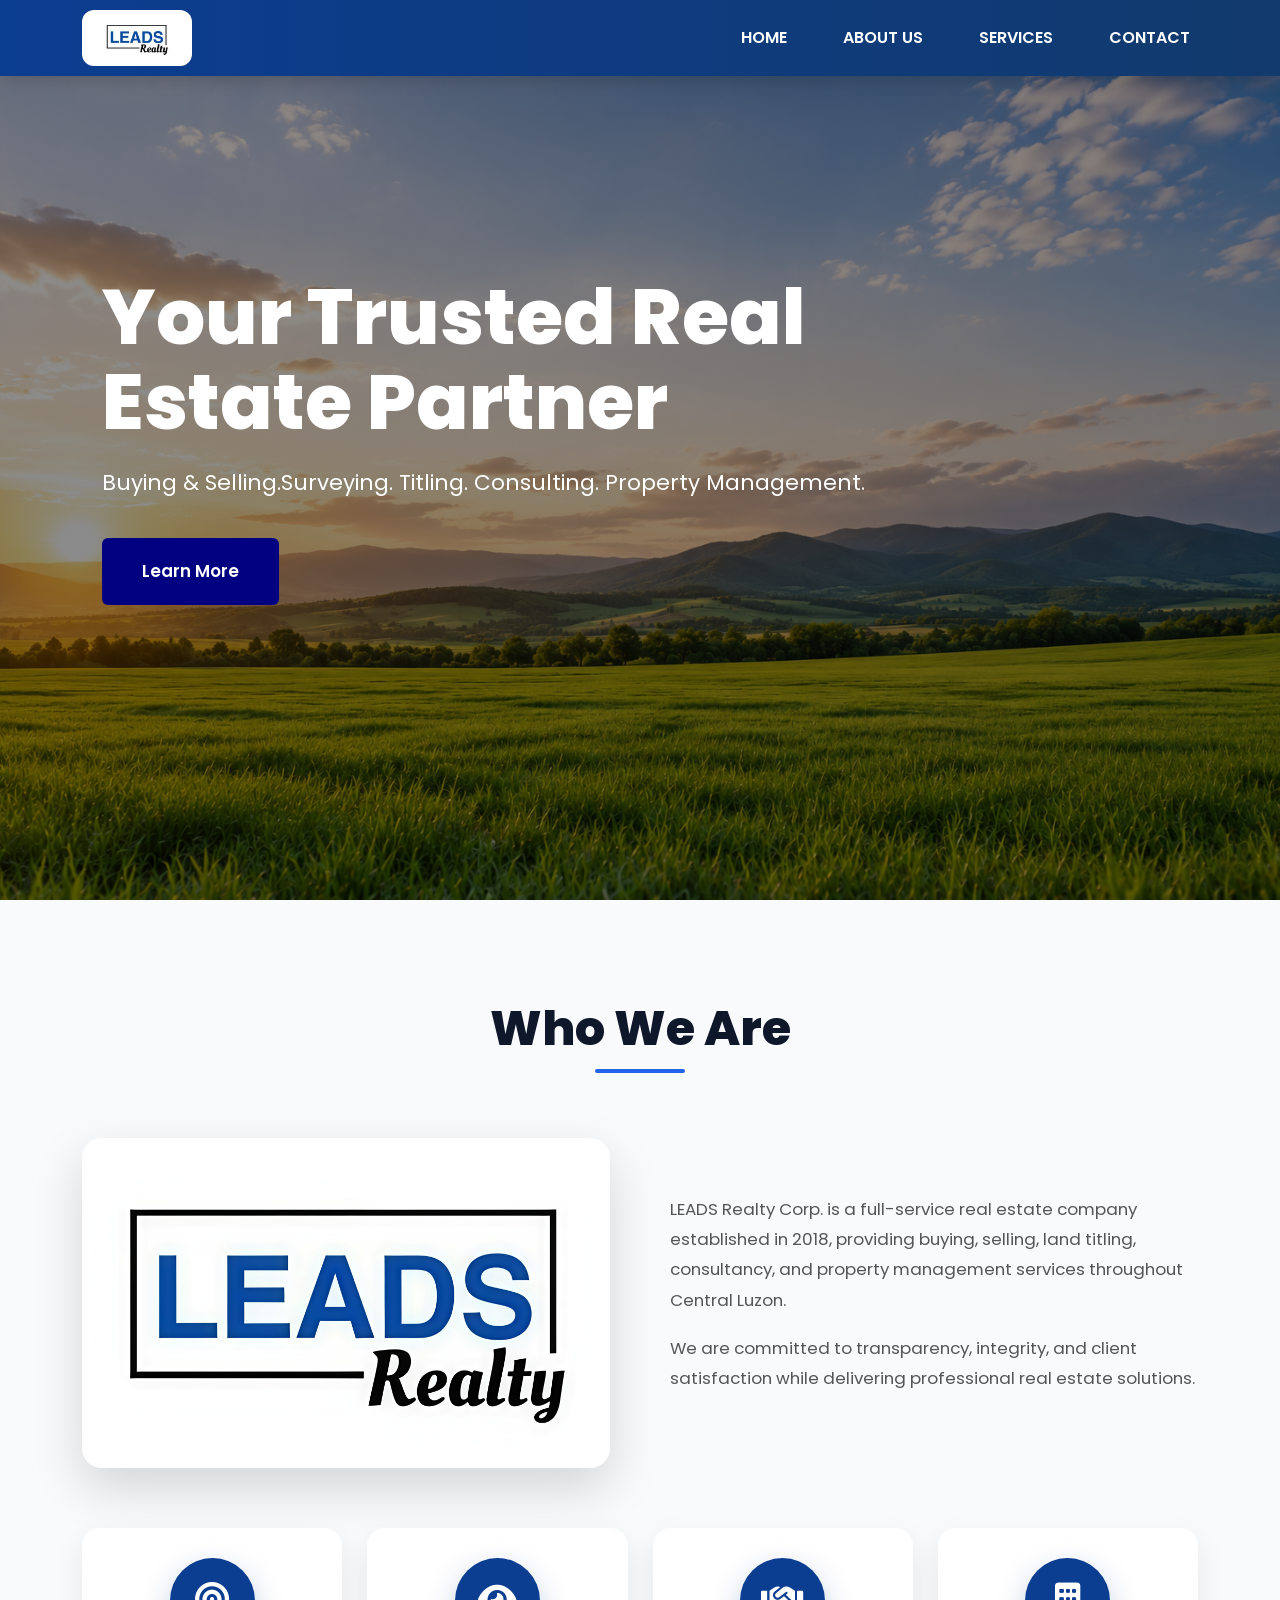
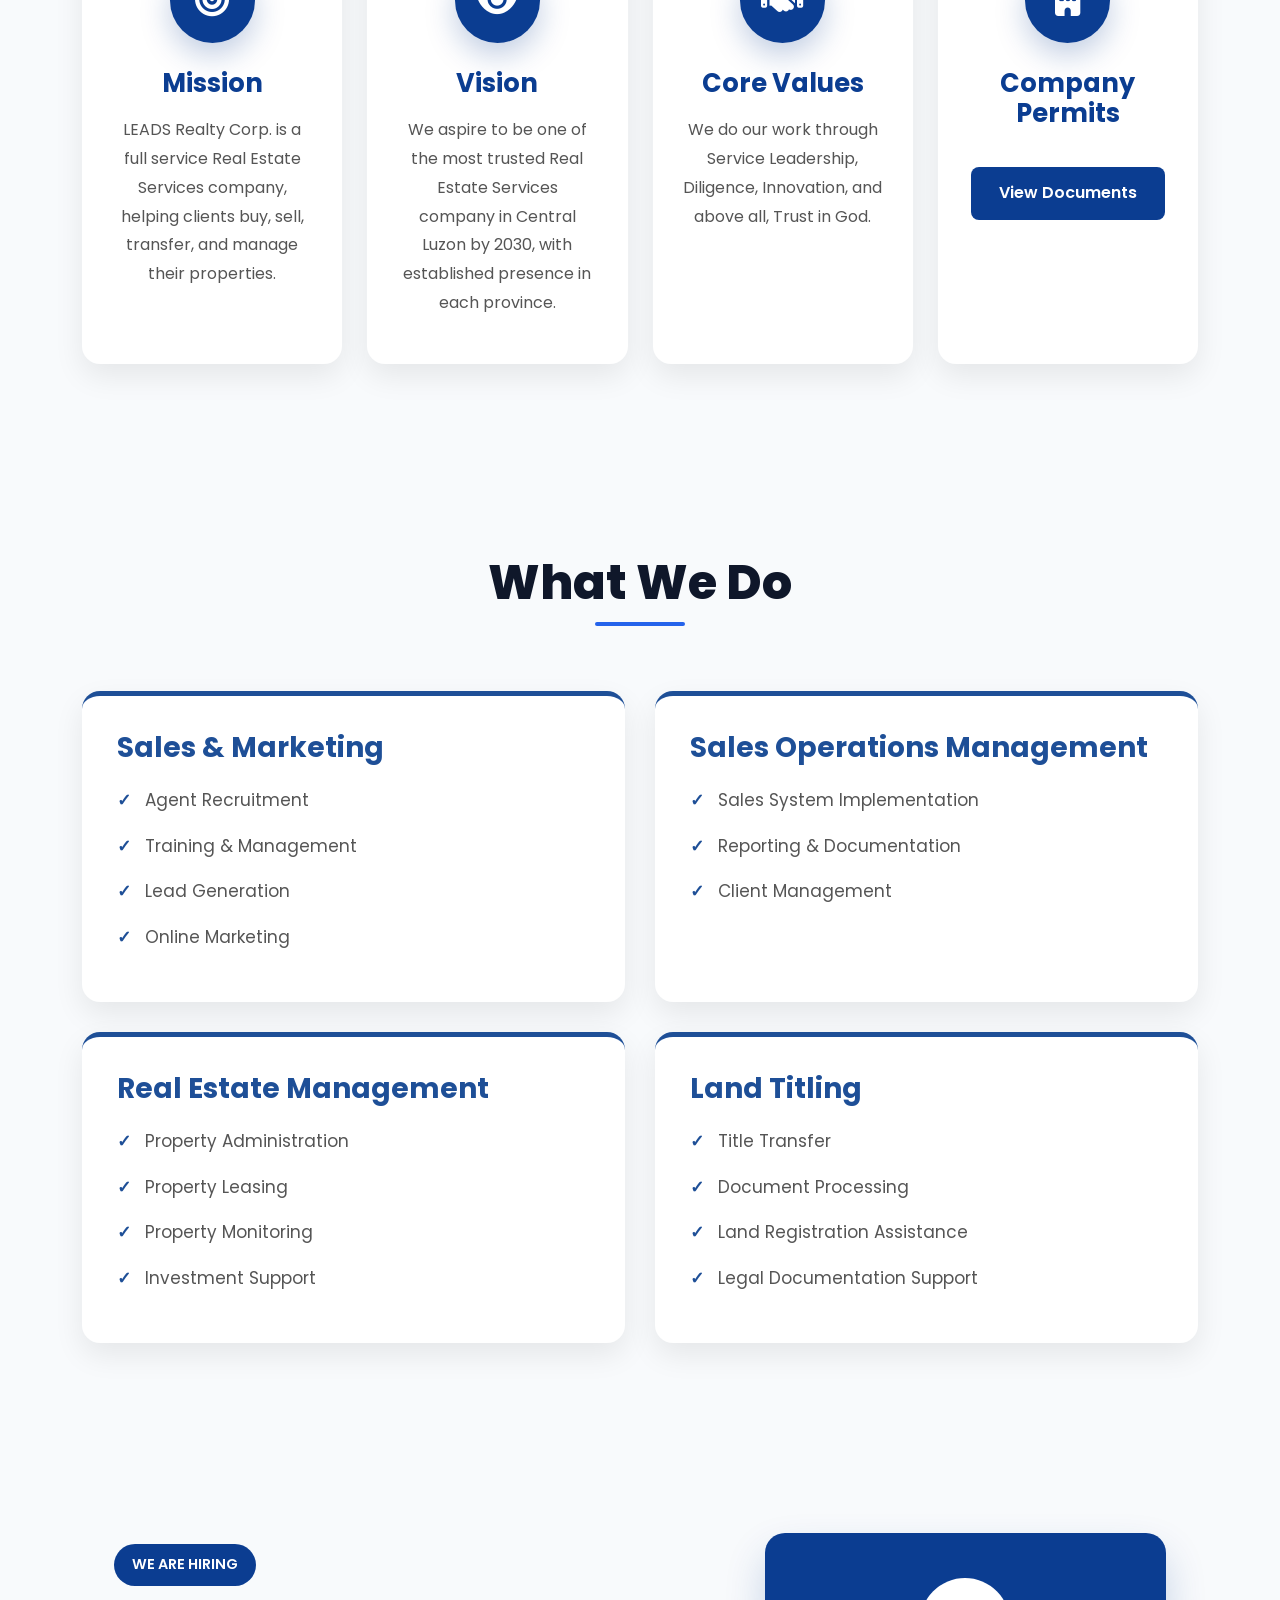
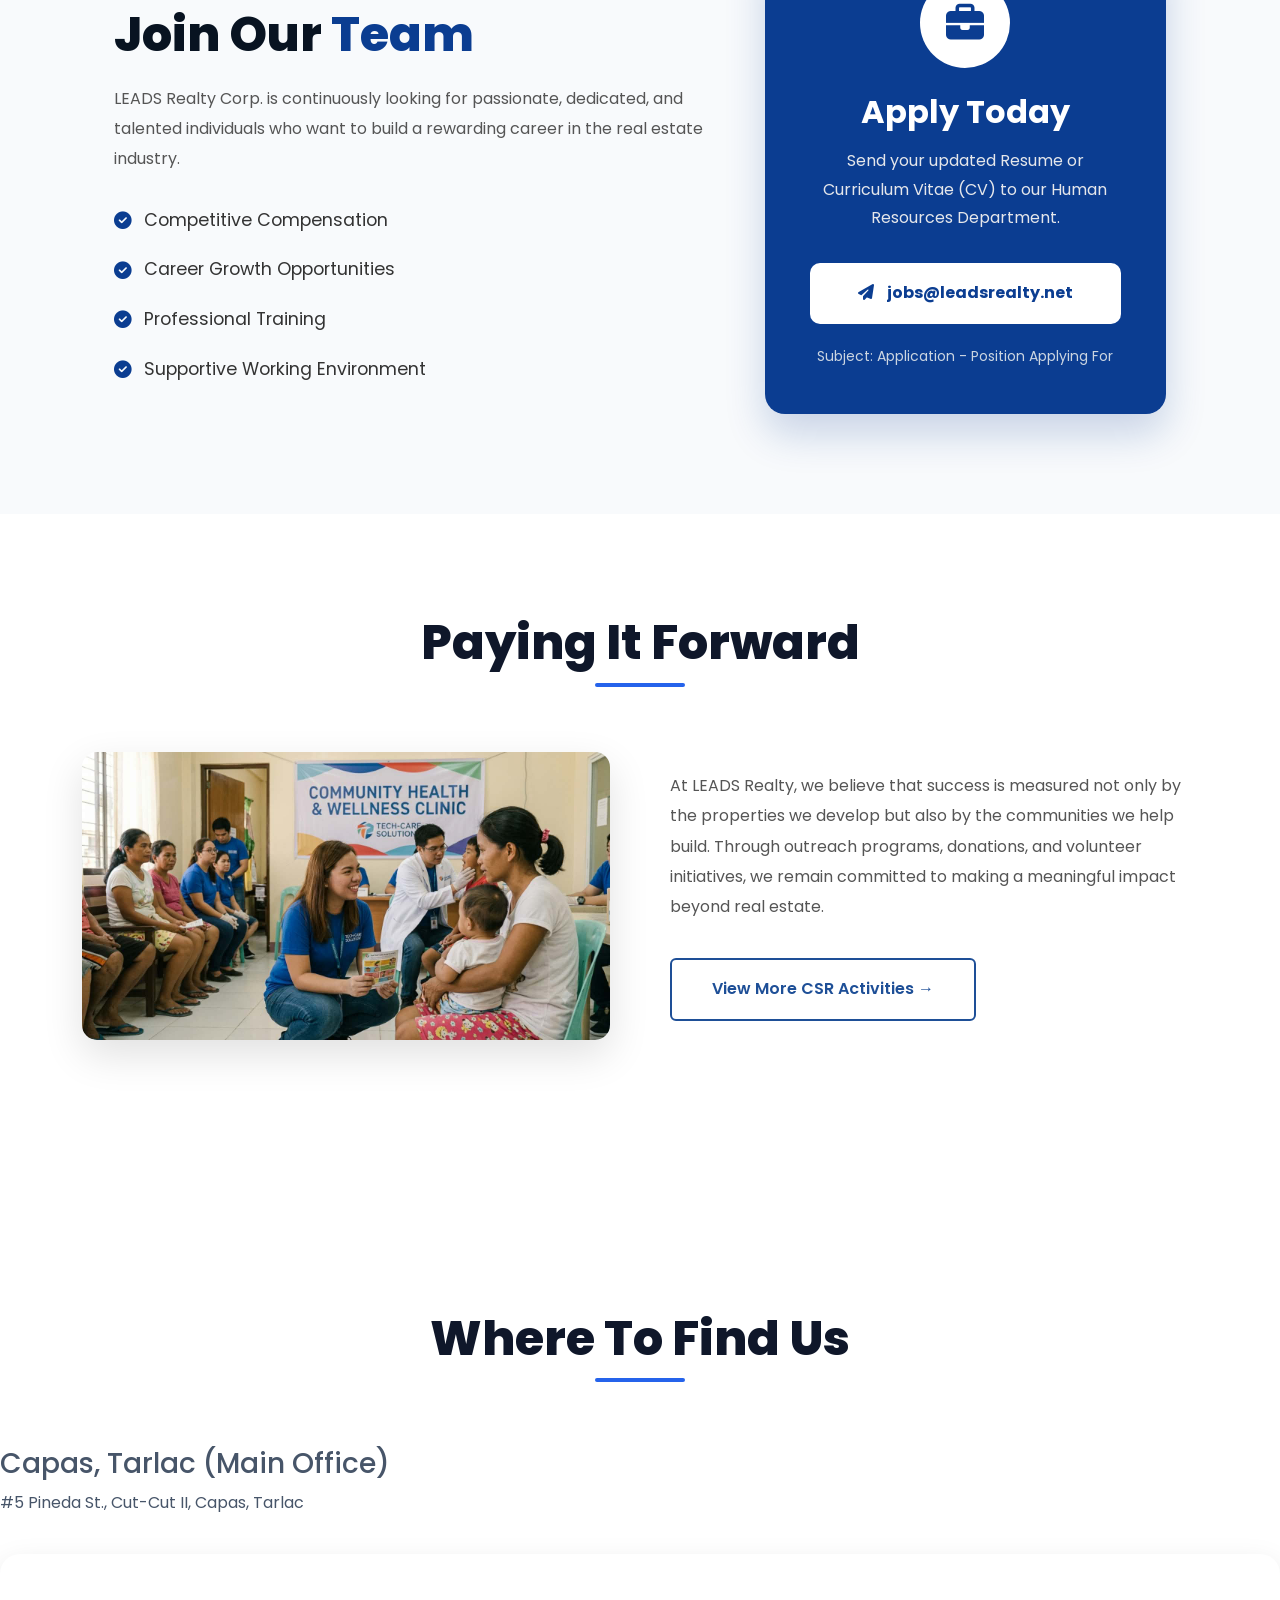
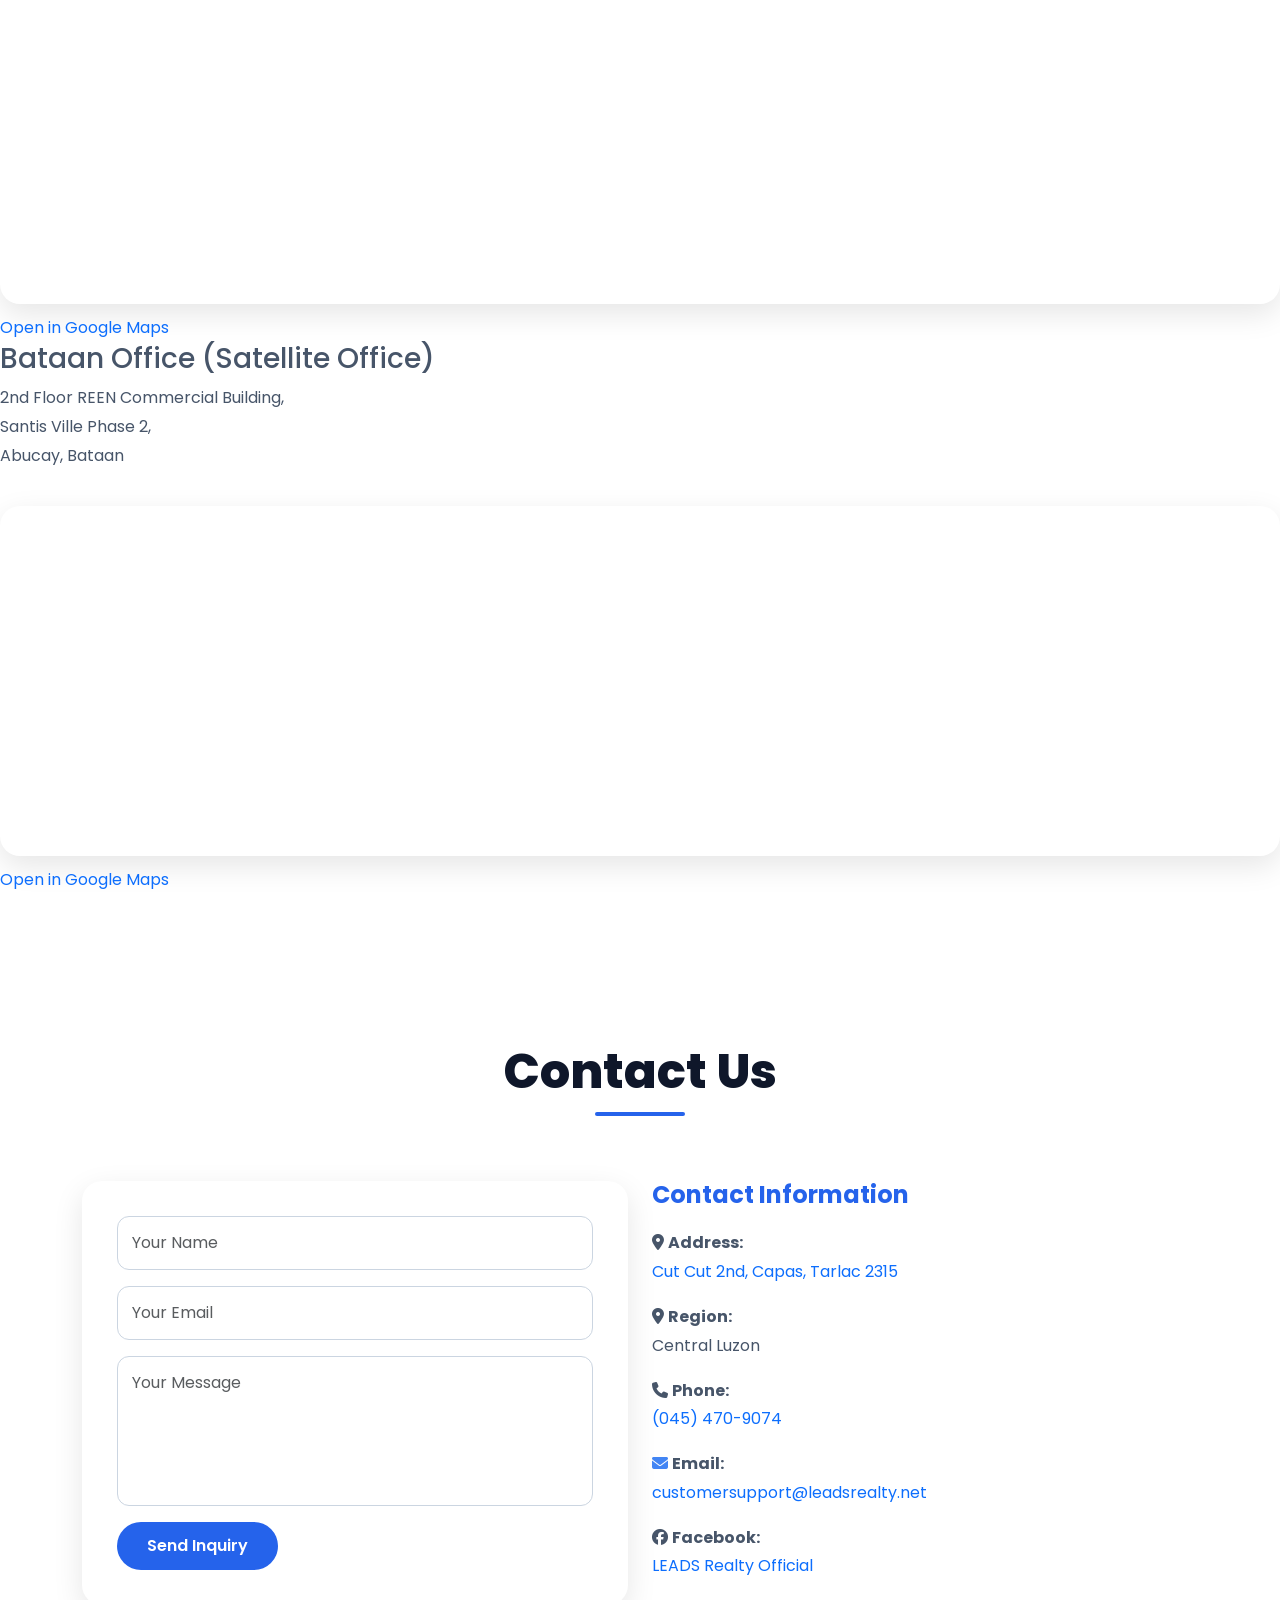
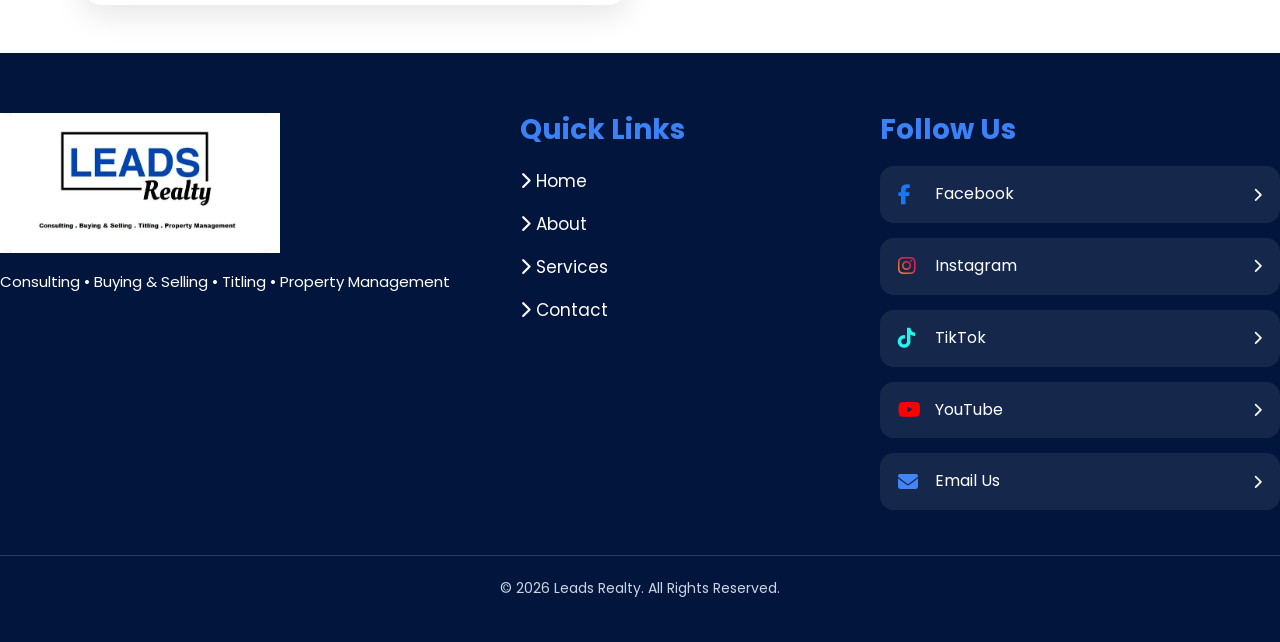
==== commit 4ab4719b: "adding paying it forward page and deleting organizational chart" ====
--- a/index.html
+++ b/index.html
@@ -20,8 +20,7 @@
 <!-- LOADER -->
 <div id="loader">
     <div class="loader-content">
-       <img src="images/leads-favicon.jpg" class="logo">
-        <h2>LEADS Realty</h2>
+        <h2>LEADS Realty Corp.</h2>
 
         <div class="loading-bar">
             <span></span>
@@ -204,170 +203,37 @@
     </div>
 
 </section>
-
-<!-- ==========================
-     OUR PROFESSIONAL TEAM
-========================== -->
-<section id="team" class="team-section">
-
-    <div class="container">
-
-        <div class="team-header">
-            <h2>Our Company <span>Professional Team</span></h2>
-
-            <p>
-                Meet the dedicated professionals committed to providing
-                trustworthy and reliable real estate services throughout Central Luzon.
-            </p>
-        </div>
-
-        <div class="team-grid">
-
-            <!-- James -->
-            <div class="team-card">
-                <img src="images/team/james.jpg" alt="James Regresado">
-
-                <div class="team-overlay">
-                    <h3>James Regresado</h3>
-                    <p>President</p>
-                </div>
-            </div>
-
-            <!-- Remwil -->
-            <div class="team-card">
-                <img src="images/team/remwill.png" alt="Remwil Regresado">
-
-                <div class="team-overlay">
-                    <h3>Remwil Regresado</h3>
-                    <p>Chief Operating Officer</p>
-                </div>
-            </div>
-
-            <!-- Elen -->
-            <div class="team-card">
-                <img src="images/team/elen.jpg" alt="Elen Regresado">
-
-                <div class="team-overlay">
-                    <h3>Elen Regresado</h3>
-                    <p>Sales & Marketing Director</p>
-                </div>
-            </div>
-
-            <!-- Voltaire -->
-            <div class="team-card">
-                <img src="images/team/Voltaire.jpg" alt="Voltaire Orbon">
-
-                <div class="team-overlay">
-                    <h3>Voltaire Orbon</h3>
-                    <p>Bataan Office Admin</p>
-                </div>
-            </div>
-
-            <!-- Percy -->
-            <div class="team-card">
-                <img src="images/team/percy.jpg" alt="Percy Balceda">
-
-                <div class="team-overlay">
-                    <h3>Percy Balceda</h3>
-                    <p>Project Management Trainee</p>
-                </div>
-            </div>
-
-            <!-- Alona -->
-            <div class="team-card">
-                <img src="images/team/alona.jpg" alt="Alona Cazar">
-
-                <div class="team-overlay">
-                    <h3>Alona Cazar</h3>
-                    <p>Capas Office Admin</p>
-                </div>
-            </div>
-
-            <!-- Charles -->
-            <div class="team-card">
-                <img src="images/team/engr.jpg" alt="Engr. Charles Lenon">
-
-                <div class="team-overlay">
-                    <h3>Engr. Charles Lenon</h3>
-                    <p>Geodetic Engineer</p>
-                    <small>Reg. No. 0008280</small>
-                </div>
-            </div>
-
-            <!-- Louie -->
-            <div class="team-card">
-                <img src="images/team/atty.jpg" alt="Atty. Louie Balceda">
-
-                <div class="team-overlay">
-                    <h3>Atty. Louie Balceda</h3>
-                    <p>Legal Consultant</p>
-                    <small>Roll No. 765991</small>
-                </div>
-            </div>
-
-        </div>
-
-    </div>
-
-</section>
+<!-- =====================================
+     WHAT WE DO
+====================================== -->
+
 <section id="services" class="services">
 
     <div class="container">
 
         <div class="section-title">
             <h2>What We Do</h2>
-
-<div class="services-wrapper">
-
-    <!-- LEFT SIDE -->
-
-    <div class="services-left">
-
-        <span>LEADS Realty Corp.</span>
-
-        <h1> Our Services</h1>
-
-        <div class="line"></div>
-
-    </div>
-
-    <!-- RIGHT SIDE -->
-
-    <div class="services-right">
-<div class="service-box">
-
-    <div class="number">01</div>
-
-<div class="service-info">
-
-    <h3>Sales & Marketing</h3>
-
-    <div class="service-details">
-
-        <ul>
-            <li>Agent Recruitment</li>
-            <li>Training & Management</li>
-            <li>Lead Generation</li>
-            <li>Online Marketing</li>
-        </ul>
-
-    </div>
-
-</div>
-
-</div>
-
-<div class="service-box">
-
-    <div class="number">02</div>
-
-    <div class="service-info">
-
-        <h3>Sales Operations Management</h3>
-
-        <div class="service-details">
-
-                
+        </div>
+
+        <div class="services-grid">
+
+            <div class="service-card">
+
+                <h3>Sales & Marketing</h3>
+
+                <ul>
+                    <li>Agent Recruitment</li>
+                    <li>Training & Management</li>
+                    <li>Lead Generation</li>
+                    <li>Online Marketing</li>
+                </ul>
+
+            </div>
+
+            <div class="service-card">
+
+                <h3>Sales Operations Management</h3>
+
                 <ul>
                     <li>Sales System Implementation</li>
                     <li>Reporting & Documentation</li>
@@ -376,55 +242,178 @@
 
             </div>
 
-        </div>
-
-</div>
-
-<div class="service-box">
-
-    <div class="number">03</div>
-
-    <div class="service-info">
-
-        <h3>Real Estate Management</h3>
-
-        <div class="service-details">
+            <div class="service-card">
+
+                <h3>Real Estate Management</h3>
+
+                <ul>
+                    <li>Property Administration</li>
+                    <li>Property Leasing</li>
+                    <li>Property Monitoring</li>
+                    <li>Investment Support</li>
+                </ul>
+
+            </div>
+
+            <div class="service-card">
+
+                <h3>Land Titling</h3>
+
+                <ul>
+                    <li>Title Transfer</li>
+                    <li>Document Processing</li>
+                    <li>Land Registration Assistance</li>
+                    <li>Legal Documentation Support</li>
+                </ul>
+
+            </div>
+
+        </div>
+
+    </div>
+
+</section>
+<!-- =========================
+     JOIN OUR TEAM
+========================= -->
+
+<section id="join-us" class="join-us">
+
+    <div class="container">
+
+        <div class="join-wrapper">
+
+            <!-- Left Side -->
+            <div class="join-left">
+
+                <span class="join-tag">
+                    WE ARE HIRING
+                </span>
+
+                <h2>
+                    Join Our <span>Team</span>
+                </h2>
 
                 <p>
-                   We professionally manage residential, 
-                   commercial and investment properties while 
-                   protecting your assets and maximizing property value.
+                    LEADS Realty Corp. is continuously looking for passionate,
+                    dedicated, and talented individuals who want to build a
+                    rewarding career in the real estate industry.
                 </p>
 
-            </div>
-
-        </div>
-    </div>
-
-<div class="service-box">
-
-    <div class="number">04</div>
-
-    <div class="service-info">
-
-        <h3>Land Titling</h3>
-
-        <div class="service-details">
-
+                <ul class="join-benefits">
+
+                    <li>
+                        <i class="fas fa-check-circle"></i>
+                        Competitive Compensation
+                    </li>
+
+                    <li>
+                        <i class="fas fa-check-circle"></i>
+                        Career Growth Opportunities
+                    </li>
+
+                    <li>
+                        <i class="fas fa-check-circle"></i>
+                        Professional Training
+                    </li>
+
+                    <li>
+                        <i class="fas fa-check-circle"></i>
+                        Supportive Working Environment
+                    </li>
+
+                </ul>
+
+            </div>
+
+            <!-- Right Side -->
+
+            <div class="join-right">
+
+                <div class="apply-card">
+
+                    <div class="apply-icon">
+                        <i class="fas fa-briefcase"></i>
+                    </div>
+
+                    <h3>Apply Today</h3>
+
+                    <p>
+                        Send your updated Resume or Curriculum Vitae (CV)
+                        to our Human Resources Department.
+                    </p>
+
+                    <a href="mailto:jobs@leadsrealty.net"
+                       class="apply-btn">
+
+                        <i class="fas fa-paper-plane"></i>
+
+                        jobs@leadsrealty.net
+
+                    </a>
+
+                    <small>
+                        Subject: Application - Position Applying For
+                    </small>
+
+                </div>
+
+            </div>
+
+        </div>
+
+    </div>
+
+</section>
+<!-- ==========================================
+     PAYING IT FORWARD
+========================================== -->
+
+<section class="csr-section">
+
+    <div class="container">
+
+        <div class="section-title">
+
+            <h2>Paying It Forward</h2>
+
+        </div>
+
+        <div class="csr-wrapper">
+
+            <!-- LEFT -->
+
+            <div class="csr-image">
+
+                <img src="images/csr/csr1.jpg" alt="CSR">
+
+            </div>
+
+            <!-- RIGHT -->
+
+            <div class="csr-content">
 
                 <p>
-                   Complete assistance for title transfer, 
-                   documentation and land registration 
-                   with reliable and transparent processing.
+
+                    At LEADS Realty, we believe that success is measured not only
+                    by the properties we develop but also by the communities we
+                    help build. Through outreach programs, donations, and volunteer
+                    initiatives, we remain committed to making a meaningful impact
+                    beyond real estate.
+
                 </p>
 
-            </div>
-
-        </div>
-
-    </div>
-
-</div>
+                <a href="https://www.facebook.com/share/v/19GktvrmzL/"
+                   target="_blank"
+                   class="csr-btn">
+
+                    View More CSR Activities →
+
+                </a>
+
+            </div>
+
+        </div>
 
 </section>
 <!-- =========================
@@ -511,104 +500,16 @@
     </div>
 
 </section>
-<!-- =========================
-     JOIN OUR TEAM
-========================= -->
-
-<section id="join-us" class="join-us">
-
-    <div class="container">
-
-        <div class="join-wrapper">
-
-            <!-- Left Side -->
-            <div class="join-left">
-
-                <span class="join-tag">
-                    WE ARE HIRING
-                </span>
-
-                <h2>
-                    Join Our <span>Professional Team</span>
-                </h2>
-
-                <p>
-                    LEADS Realty Corp. is continuously looking for passionate,
-                    dedicated, and talented individuals who want to build a
-                    rewarding career in the real estate industry.
-                </p>
-
-                <ul class="join-benefits">
-
-                    <li>
-                        <i class="fas fa-check-circle"></i>
-                        Competitive Compensation
-                    </li>
-
-                    <li>
-                        <i class="fas fa-check-circle"></i>
-                        Career Growth Opportunities
-                    </li>
-
-                    <li>
-                        <i class="fas fa-check-circle"></i>
-                        Professional Training
-                    </li>
-
-                    <li>
-                        <i class="fas fa-check-circle"></i>
-                        Supportive Working Environment
-                    </li>
-
-                </ul>
-
-            </div>
-
-            <!-- Right Side -->
-
-            <div class="join-right">
-
-                <div class="apply-card">
-
-                    <div class="apply-icon">
-                        <i class="fas fa-briefcase"></i>
-                    </div>
-
-                    <h3>Apply Today</h3>
-
-                    <p>
-                        Send your updated Resume or Curriculum Vitae (CV)
-                        to our Human Resources Department.
-                    </p>
-
-                    <a href="mailto:jobs@leadsrealty.net"
-                       class="apply-btn">
-
-                        <i class="fas fa-paper-plane"></i>
-
-                        jobs@leadsrealty.net
-
-                    </a>
-
-                    <small>
-                        Subject: Application - Position Applying For
-                    </small>
-
-                </div>
-
-            </div>
-
-        </div>
-
-    </div>
-
-</section>
 
 <!-- CONTACT -->
 <section id="contact" class="py-5">
     <div class="container">
 
-        <h2 class="text-center mb-5">Contact Us</h2>
+       <div class="section-title">
+
+    <h2>Contact Us</h2>
+
+</div>
 
         <div class="row">
 
--- a/style.css
+++ b/style.css
@@ -951,458 +951,266 @@
     box-shadow:0 10px 25px rgba(37,99,235,.25);
 }
 
-/* ==========================================
-   TEAM SECTION
-========================================== */
-
-.team-section{
-        padding-top:80px;
-    padding-bottom:30px;
-    background:#071321;
-}
-.team-header{
-    text-align:center;
+/* =====================================
+   WHAT WE DO
+====================================== */
+
+.services{
+    padding:90px 0;
+    background:#f8fafc;
+}
+
+.services-grid{
+    display:grid;
+    grid-template-columns:repeat(2,1fr);
+    gap:30px;
+    margin-top:50px;
+}
+
+.service-card{
+
+    background:#fff;
+
+    padding:35px;
+
+    border-radius:18px;
+
+    border-top:5px solid #1E4F97;
+
+    box-shadow:0 12px 30px rgba(0,0,0,.08);
+
+    transition:.3s;
+
+}
+
+.service-card:hover{
+
+    transform:translateY(-8px);
+
+    box-shadow:0 18px 40px rgba(0,0,0,.12);
+
+}
+
+.service-card h3{
+
+    color:#1E4F97;
+
+    font-size:28px;
+
+    font-weight:700;
+
+    margin-bottom:20px;
+
+}
+
+.service-card ul{
+
+    list-style:none;
+
+    padding:0;
+
+    margin:0;
+
+}
+
+.service-card ul li{
+
+    position:relative;
+
+    padding-left:28px;
+
+    margin-bottom:15px;
+
+    color:#555;
+
+    font-size:17px;
+
+    line-height:1.8;
+
+}
+
+.service-card ul li::before{
+
+    content:"✓";
+
+    position:absolute;
+
+    left:0;
+
+    color:#1E4F97;
+
+    font-weight:700;
+
+}
+
+@media(max-width:992px){
+
+    .services-grid{
+        grid-template-columns:1fr;
+    }
+
+}
+
+@media(max-width:576px){
+
+    .service-card{
+        padding:25px;
+    }
+
+    .service-card h3{
+        font-size:24px;
+    }
+
+}
+/* ==========================================
+   PAYING IT FORWARD
+========================================== */
+
+.csr-section{
+
+    padding:100px 0;
+
+    background:#fff;
+
+}
+
+.csr-wrapper{
+
+    display:grid;
+
+    grid-template-columns:1fr 1fr;
+
+    gap:60px;
+
+    align-items:center;
+
+    margin-top:60px;
+
     margin-bottom:70px;
-}
-
-.team-header h2{
-    font-size:3rem;
-    font-weight:800;
+
+}
+
+.csr-image img{
+
+    width:100%;
+
+    border-radius:15px;
+
+    box-shadow:0 15px 40px rgba(0,0,0,.12);
+
+}
+
+.csr-content h3{
+
+    font-size:2.3rem;
+
+    color:#0F172A;
+
+    margin-bottom:20px;
+
+}
+
+.csr-content p{
+
+    line-height:1.9;
+
+    color:#555;
+
+    margin-bottom:35px;
+
+}
+
+.csr-btn{
+
+    display:inline-block;
+
+    padding:15px 40px;
+
+    border:2px solid #1E4F97;
+
+    color:#1E4F97;
+
+    text-decoration:none;
+
+    border-radius:6px;
+
+    font-weight:600;
+
+    transition:.35s;
+
+}
+
+.csr-btn:hover{
+
+    background:#1E4F97;
+
     color:#fff;
-    margin-bottom:15px;
-}
-
-.team-header span{
-    color:#DBEAFE;
-}
-
-.team-header p{
-    color:#CBD5E1;
-    font-size:1.05rem;
-    max-width:700px;
-    margin:0 auto;
-    line-height:1.8;
-}
-
-/*=========================
-TEAM GRID
-==========================*/
-
-.team-grid{
+
+}
+
+/* Gallery */
+
+.csr-gallery{
+
     display:grid;
-    grid-template-columns:repeat(4,1fr);
-    gap:25px;
-}
-
-/*=========================
-CARD
-==========================*/
-
-.team-card{
-    position:relative;
-    height:330px;
-    border-radius:20px;
+
+    grid-template-columns:repeat(3,1fr);
+
+    gap:20px;
+
+}
+
+.csr-card{
+
     overflow:hidden;
-    cursor:pointer;
-    background:#fff;
-    box-shadow:0 12px 35px rgba(0,0,0,.15);
-    transition:.35s ease;
-}
-
-.team-card:hover{
-    transform:translateY(-10px);
-    box-shadow:0 18px 45px rgba(0,0,0,.25);
-}
-
-/*=========================
-IMAGE
-==========================*/
-
-.team-card img{
+
+    border-radius:15px;
+
+}
+
+.csr-card img{
+
     width:100%;
-    height:100%;
+
+    height:240px;
+
     object-fit:cover;
-    object-position:center top;
-    transition:transform .6s ease;
-}
-
-.team-card:hover img{
+
+    transition:.4s;
+
+}
+
+.csr-card:hover img{
+
     transform:scale(1.08);
-}
-
-/*=========================
-OVERLAY
-==========================*/
-
-.team-overlay{
-    position:absolute;
-    inset:0;
-
-    display:flex;
-    flex-direction:column;
-    justify-content:flex-end;
-    align-items:center;
-    text-align:center;
-
-    padding:25px;
-
-    background:linear-gradient(
-        to top,
-        rgba(7,19,33,.95) 5%,
-        rgba(7,19,33,.70) 45%,
-        rgba(7,19,33,.10) 100%
-    );
-
-    opacity:0;
-    transition:.4s ease;
-}
-
-.team-card:hover .team-overlay{
-    opacity:1;
-}
-
-/*=========================
-TEXT
-==========================*/
-
-.team-overlay h3{
-    color:#fff;
-    font-size:1.45rem;
-    font-weight:700;
-    margin-bottom:6px;
-
-    transform:translateY(35px);
-    transition:.35s ease;
-}
-
-.team-overlay p{
-    color:#8EC5FF;
-    font-size:1rem;
-    font-weight:600;
-
-    transform:translateY(35px);
-    transition:.45s ease;
-}
-
-.team-overlay small{
-    color:#E2E8F0;
-    font-size:.9rem;
-    margin-top:5px;
-
-    transform:translateY(35px);
-    transition:.55s ease;
-}
-
-.team-card:hover h3,
-.team-card:hover p,
-.team-card:hover small{
-    transform:translateY(0);
-}
-
-/*=========================
-OPTIONAL SOCIAL ICON
-==========================*/
-
-.team-social{
-    margin-top:18px;
-
-    width:45px;
-    height:45px;
-
-    display:flex;
-    justify-content:center;
-    align-items:center;
-
-    border-radius:50%;
-    background:#2563EB;
-
-    color:#fff;
-    text-decoration:none;
-    font-size:18px;
-
-    transform:translateY(40px);
-    transition:.6s;
-}
-
-.team-card:hover .team-social{
-    transform:translateY(0);
-}
-
-.team-social:hover{
-    background:#fff;
-    color:#2563EB;
-}
-
-/*=========================
-TABLET
-==========================*/
-
-@media (max-width:992px){
-
-    .team-grid{
-        grid-template-columns:repeat(2,1fr);
-    }
-
-    .team-card{
-        height:300px;
-    }
-
-}
-
-/*=========================
-MOBILE
-==========================*/
-
-@media (max-width:768px){
-
-    .team-section{
-        padding:80px 0;
-    }
-
-    .team-header h2{
-        font-size:2.2rem;
-    }
-
-    .team-grid{
+
+}
+
+/* Mobile */
+
+@media(max-width:768px){
+
+    .csr-wrapper{
+
         grid-template-columns:1fr;
-        gap:22px;
-    }
-
-    .team-card{
-        height:360px;
-        max-width:380px;
-        width:100%;
-        margin:auto;
-    }
-
-    .team-card img{
-        object-position:center top;
-    }
-
-}
-
-/*=========================
-SMALL MOBILE
-==========================*/
-
-@media (max-width:480px){
-
-    .team-card{
-        height:320px;
-    }
-
-    .team-header h2{
-        font-size:1.9rem;
-    }
-
-    .team-header p{
-        font-size:.95rem;
-    }
-
-}
-
-/* ==========================================
-   SERVICES SECTION
-========================================== */
-
-.services{
-    padding:80px 8% 40px;
-    background:#f8f9fc;
-}
-
-/* ==========================
-   LAYOUT
-========================== */
-
-.services-wrapper{
-    display:grid;
-    grid-template-columns:38% 62%;
-    gap:40px;
-    align-items:start;
-}
-
-/* ==========================
-   LEFT PANEL
-========================== */
-
-.services-left{
-    position:sticky;
-    top:120px;
-
-    background:#0F172A;
-    color:#fff;
-
-    padding:45px;
-    border-radius:20px;
-}
-
-.services-left span{
-    display:inline-block;
-    background:#1E3A8A;
-    padding:8px 20px;
-    border-radius:30px;
-    font-weight:600;
-}
-
-.services-left h2{
-    margin-top:30px;
-    font-size:2.3rem;
-    font-weight:700;
-    color:#fff;
-}
-
-.services-left h1{
-    font-size:3.3rem;
-    font-weight:800;
-    line-height:1.15;
-    color:#AFC4DD;
-}
-
-.line{
-    width:90px;
-    height:5px;
-    margin:20px 0;
-    background:#fff;
-    border-radius:50px;
-}
-
-.services-left p{
-    color:#D6D6D6;
-    line-height:1.8;
-    margin-bottom:30px;
-}
-
-.services-left img{
-    width:100%;
-    border-radius:15px;
-}
-
-/* ==========================
-   SERVICE CARD
-========================== */
-
-.service-box{
-    display:grid;
-    grid-template-columns:90px 1fr;
-    align-items:center;
-    gap:25px;
-
-    background:#214A78;
-    color:#fff;
-
-    padding:30px 35px;
-
-    border-radius:18px;
-
-    margin-bottom:20px;
-
-    transition:.35s ease;
-
-    overflow:hidden;
-     height:110px;
-}
-
-.service-box:hover{
-    background:#0B3D91;
-    transform:translateX(8px);
-    box-shadow:0 18px 40px rgba(0,0,0,.18);
-    height:320px;
-}
-/* ==========================
-   NUMBER
-========================== */
-
-.number{
-    font-size:60px;
-    font-weight:800;
-    line-height:1;
-}
-
-/* ==========================
-   SERVICE CONTENT
-========================== */
-.service-info{
-    display:flex;
-    flex-direction:column;
-    justify-content:center;
-
-    text-align:left;
-}
-
-@media (max-width:768px){
-
-    .service-info h3{
-        display:flex;
-        align-items:center;
-        justify-content:center;
-
-        min-height:110px;   /* lahat pareho ang taas */
+
+        gap:30px;
+
+    }
+
+    .csr-content{
 
         text-align:center;
-        font-size:2rem;
-        line-height:1.2;
-
-        margin-bottom:20px;
-    }
-
-}
-.service-info ul{
-    margin:0;
-    padding-left:20px;
-}
-
-.service-info li{
-    margin-bottom:10px;
-    font-size:18px;
-    color:#fff;
-}
-
-.service-info p{
-    margin:0;
-    font-size:18px;
-    line-height:1.8;
-}
-
-/* ==========================
-   HOVER DETAILS
-========================== */
-.service-details{
-
-    max-height:0;
-    opacity:0;
-
-    overflow:hidden;
-
-    margin-top:0;
-
-    transition:
-        max-height .45s ease,
-        opacity .35s ease,
-        margin-top .35s ease;
-}
-
-.service-box:hover .service-details{
-    max-height:500px;   /* increase height */
-    opacity:1;
-    margin-top:20px;
-}
-
-.service-details p{
-    margin:0;
-    font-size:18px;
-    line-height:1.8;
-}
-
-.service-details ul{
-    margin:0;
-    padding-left:20px;
-}
-
-.service-details li{
-    margin-bottom:10px;
-    font-size:18px;
-}
-
+
+    }
+
+    .csr-gallery{
+
+        grid-template-columns:1fr;
+
+    }
+
+}
 /* ==========================================
    JOIN US
 ========================================== */
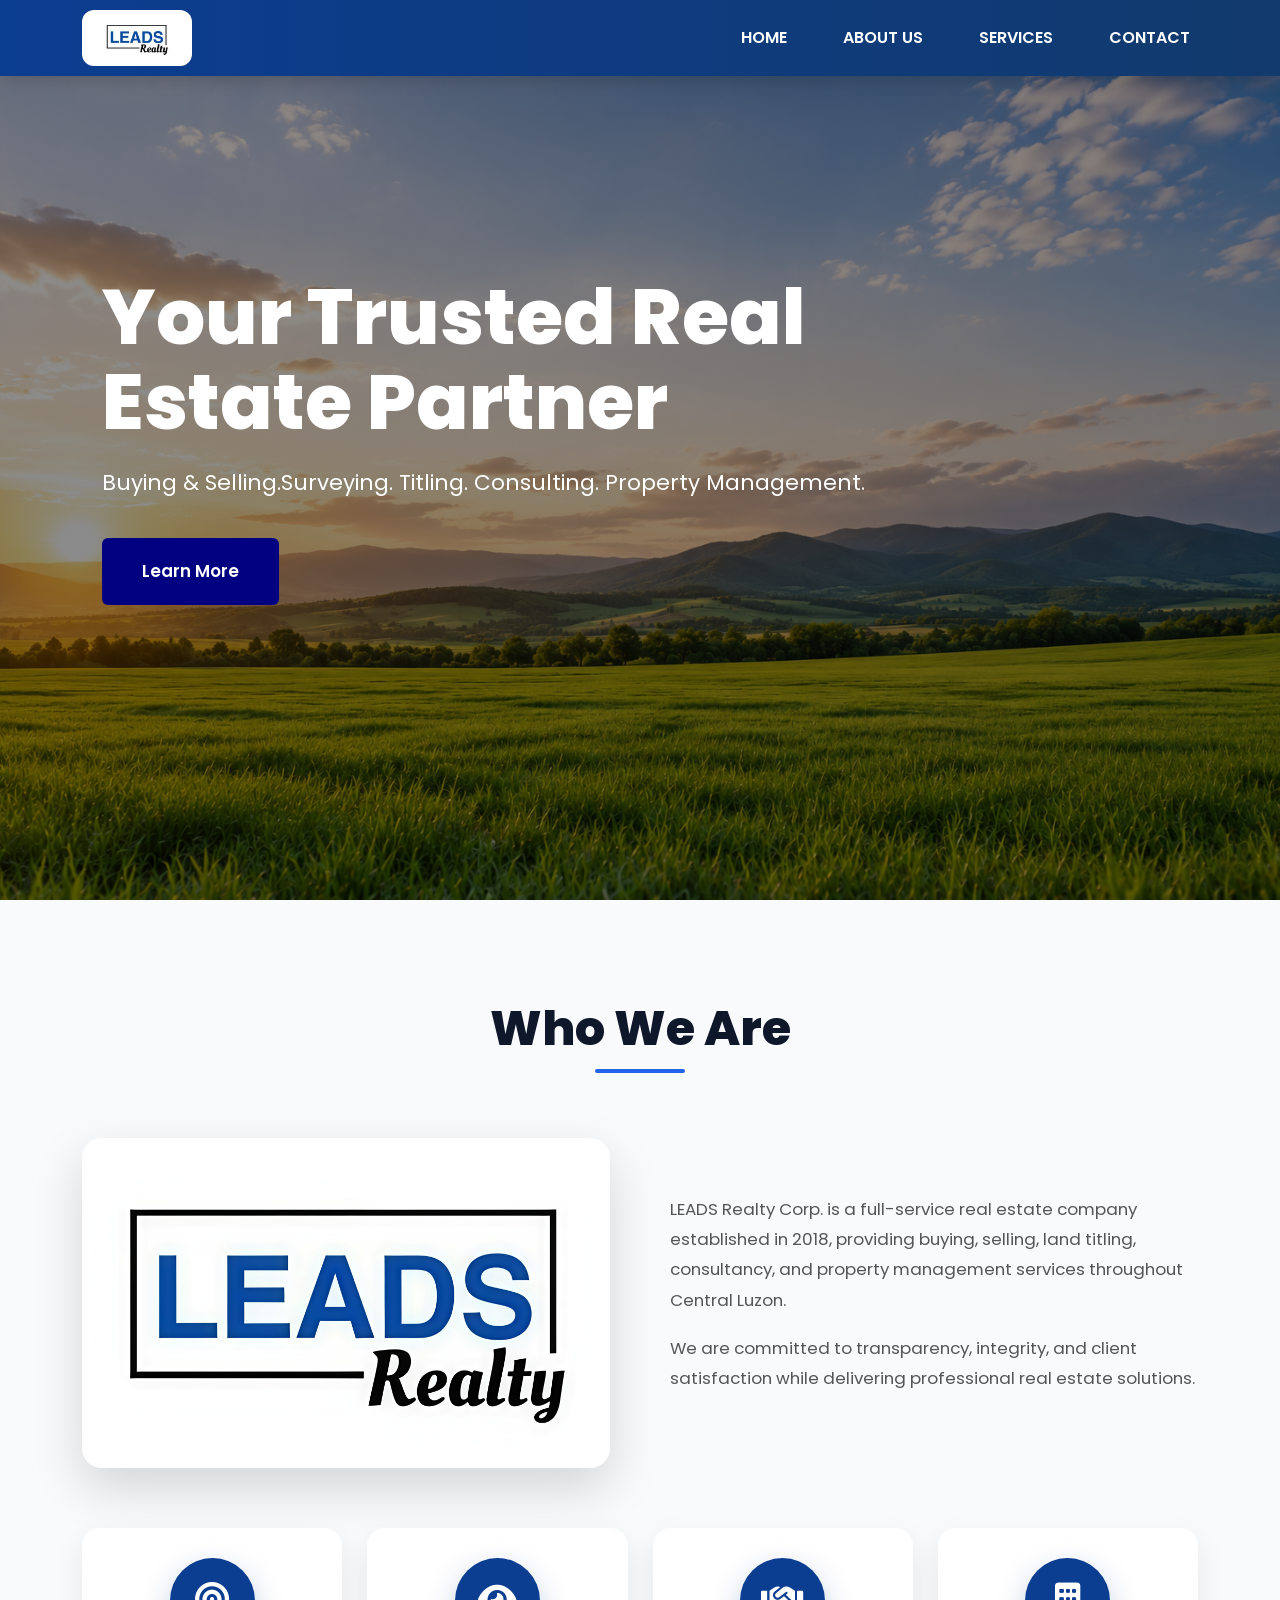
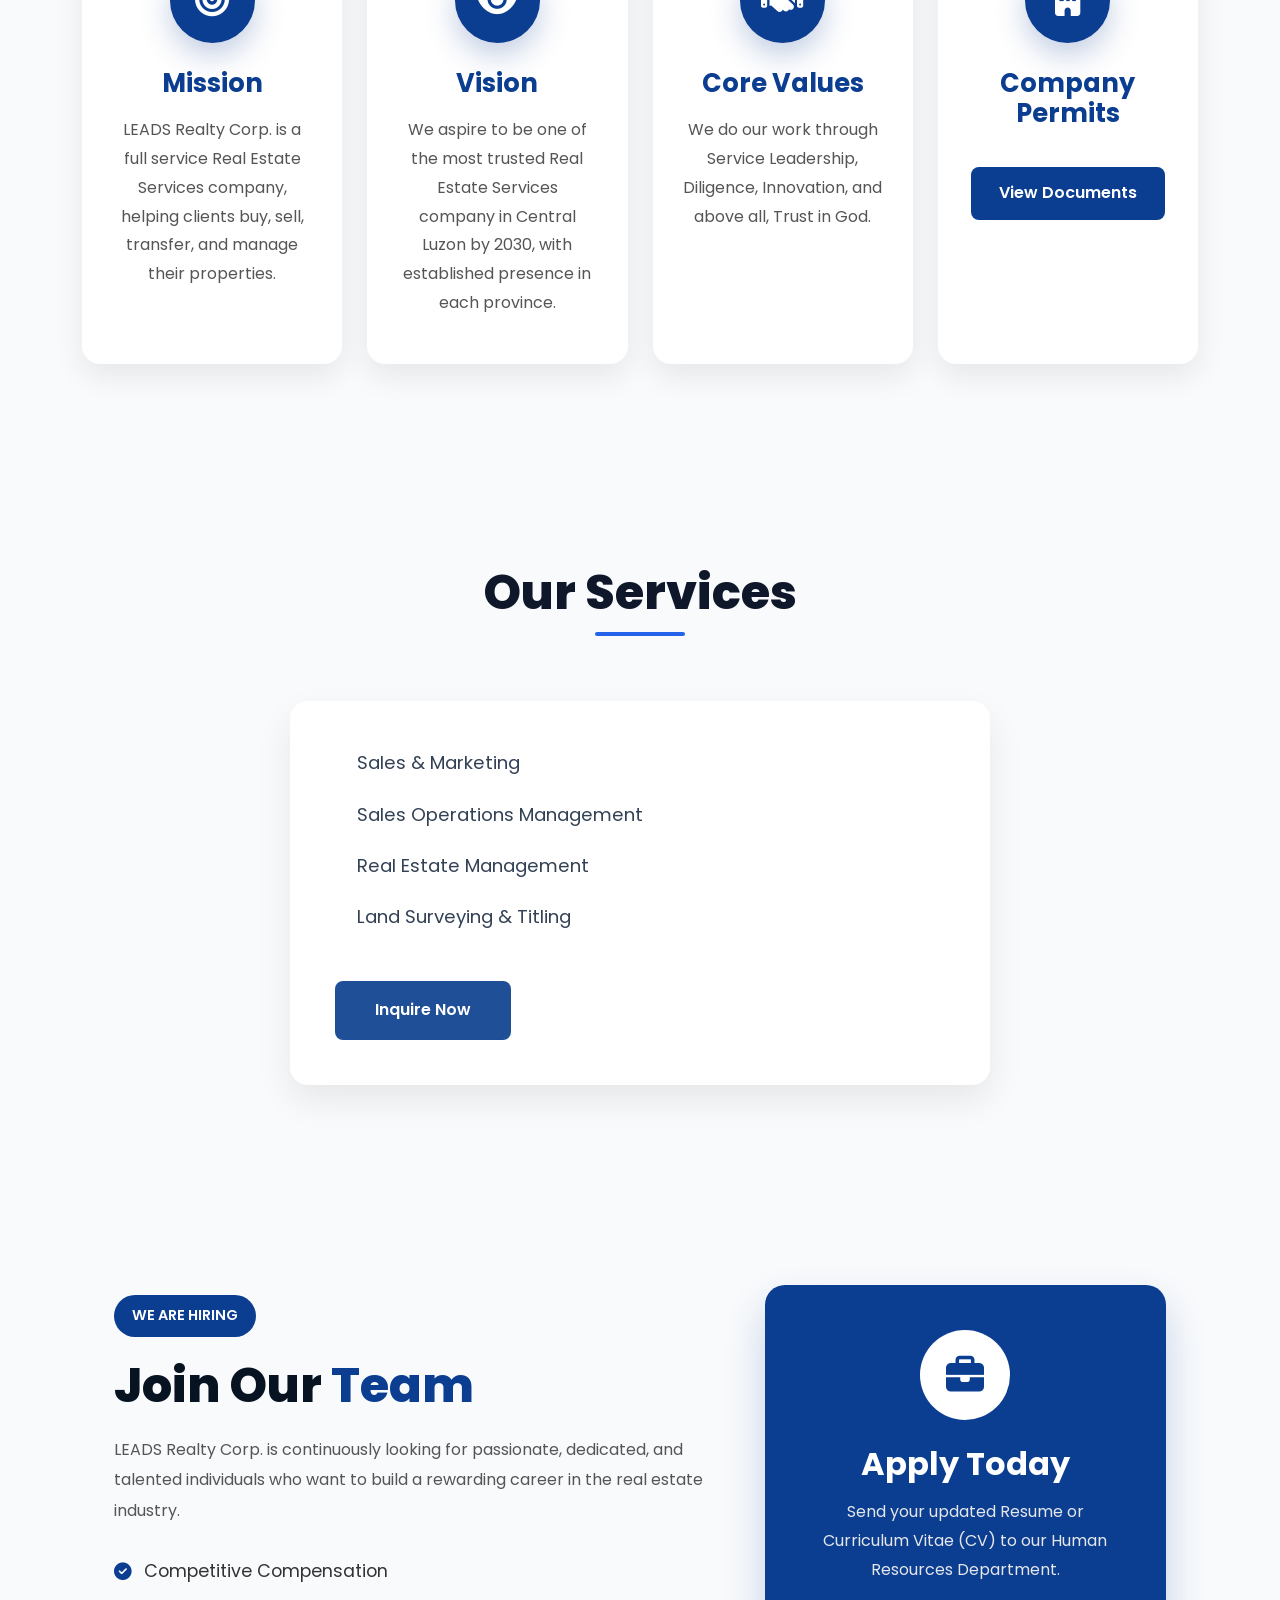
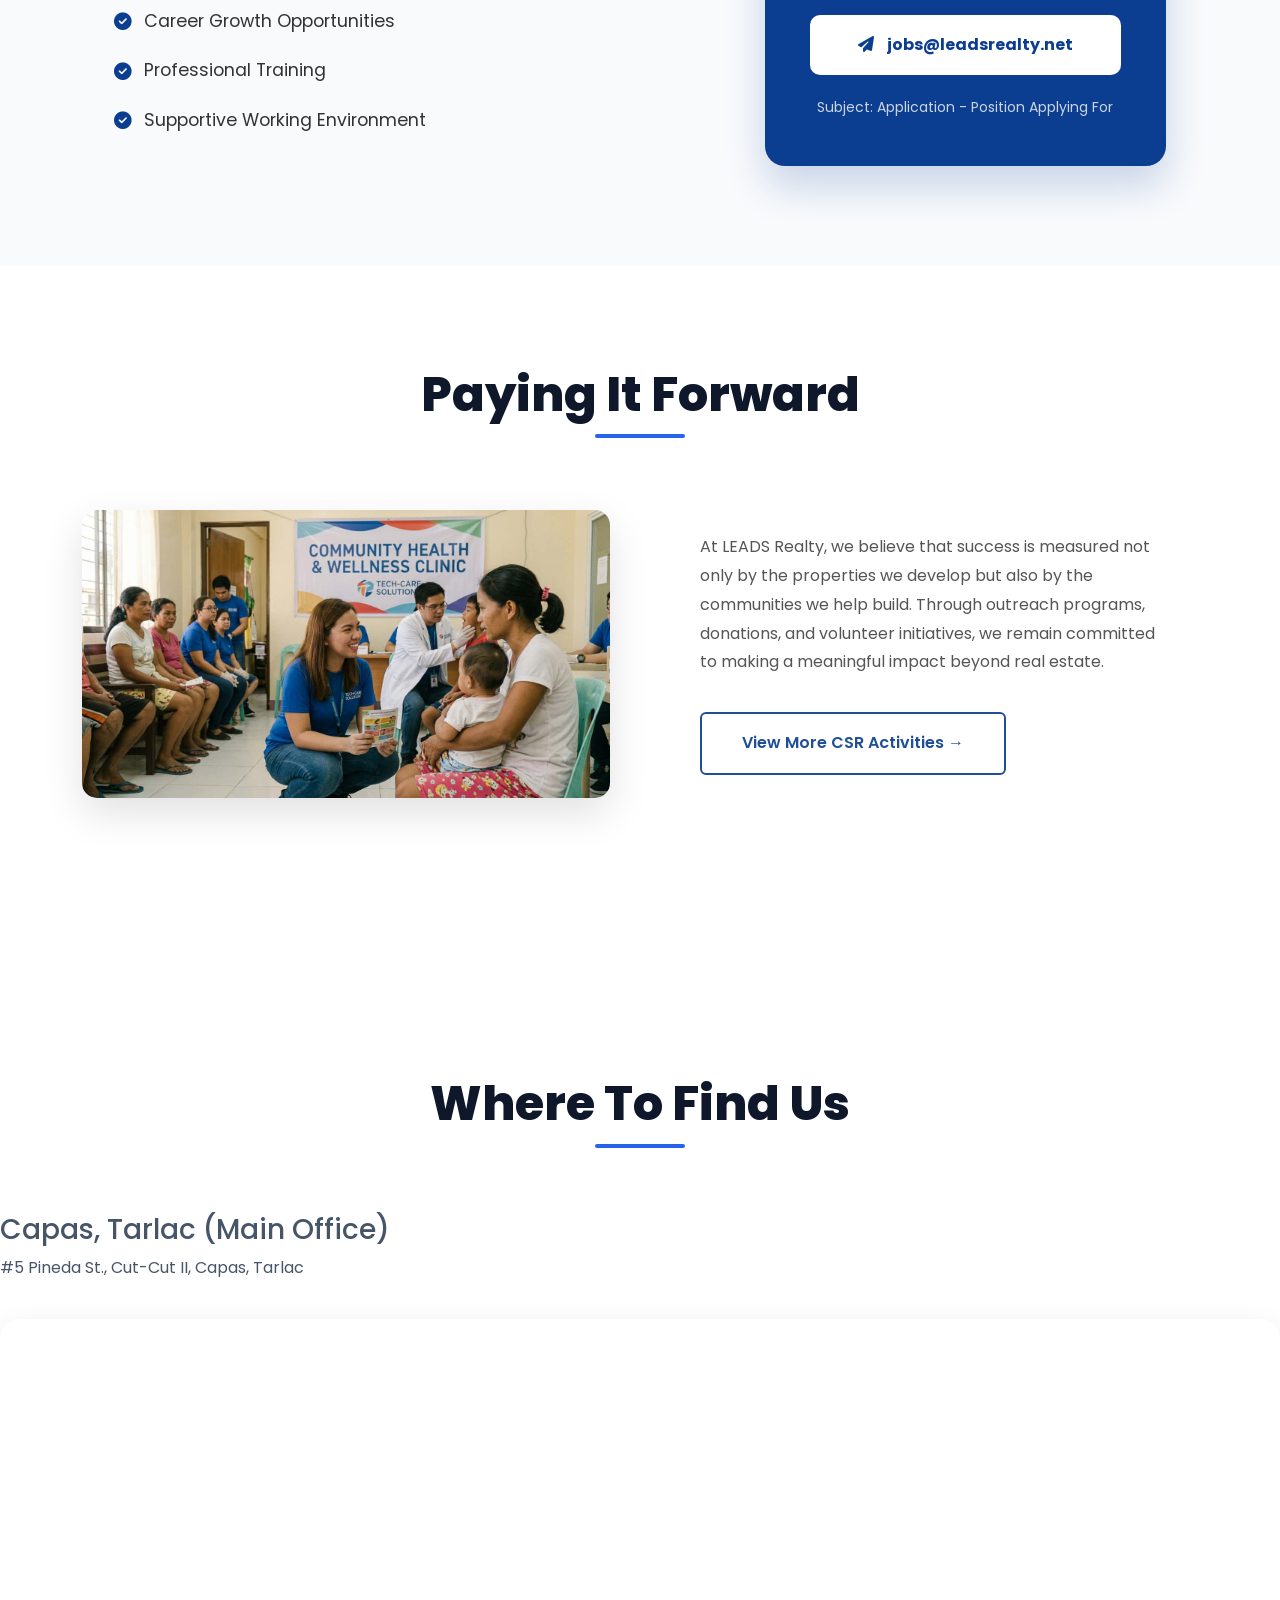
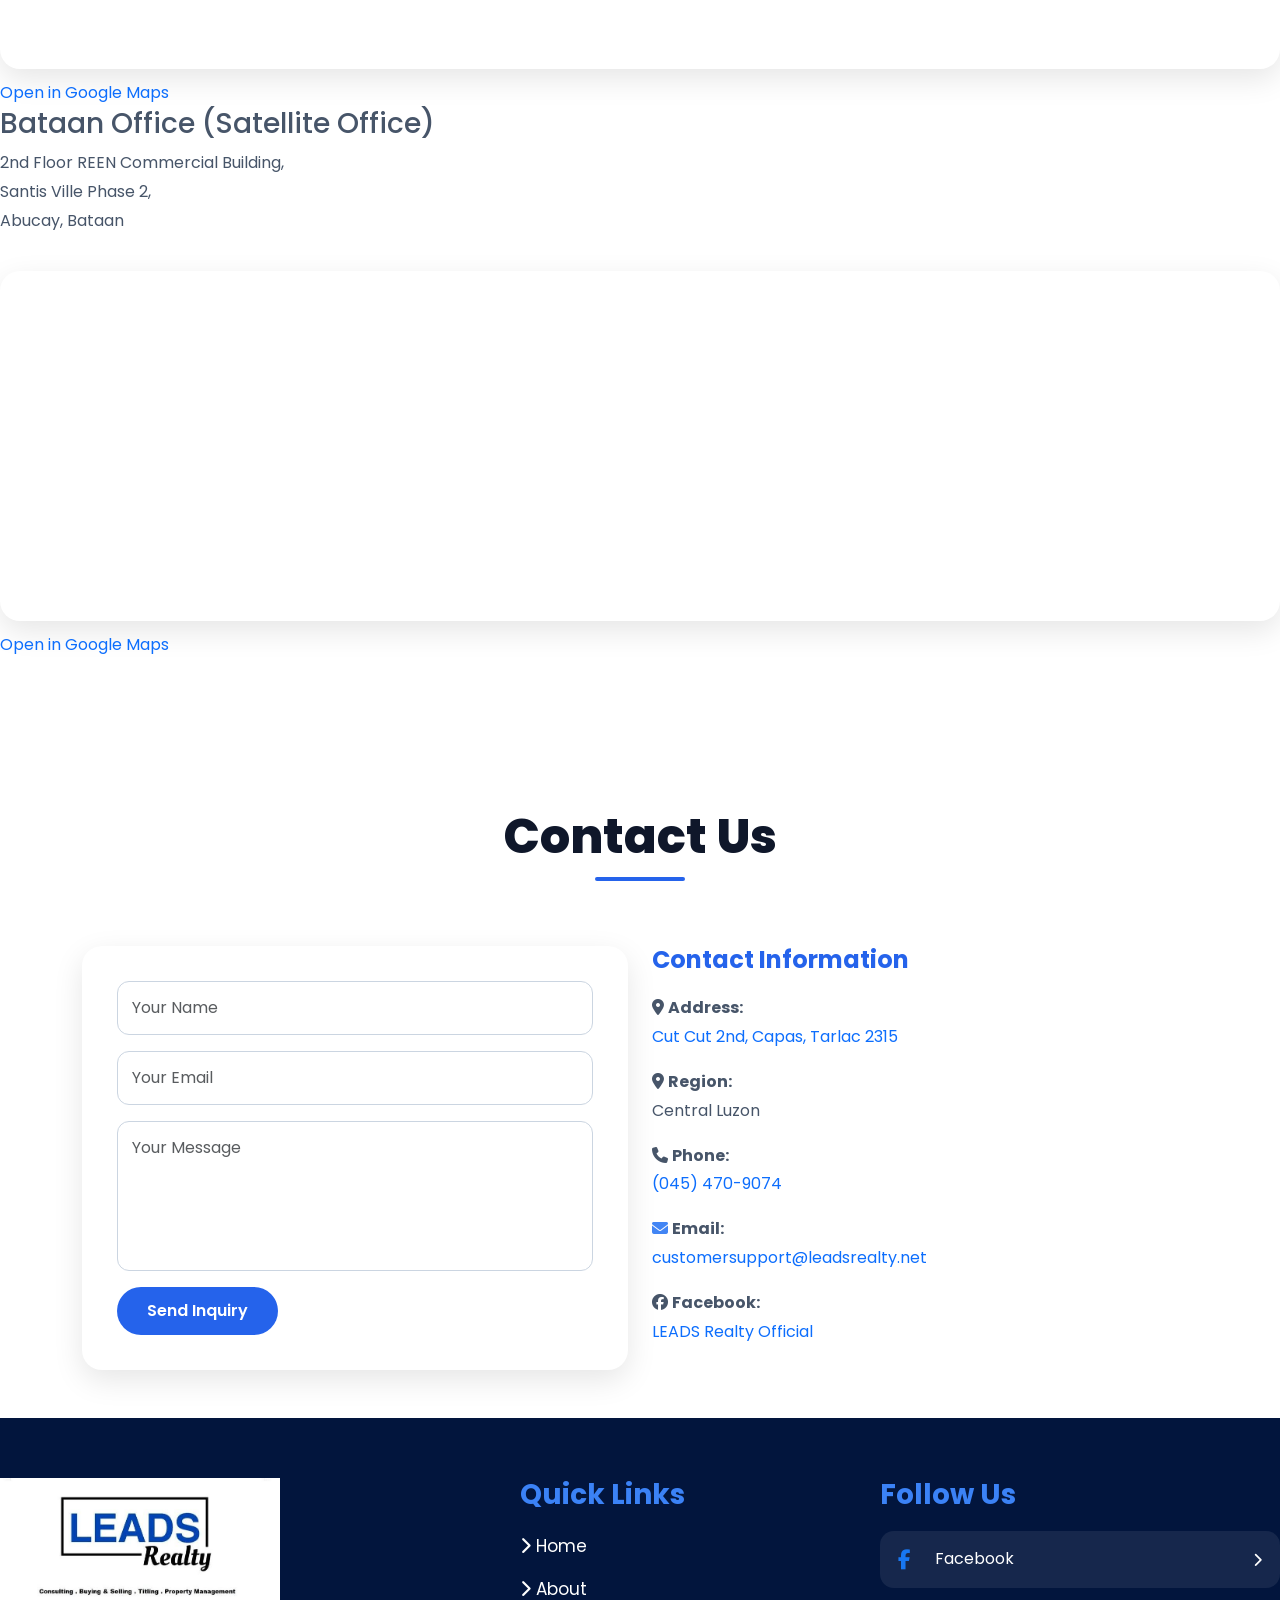
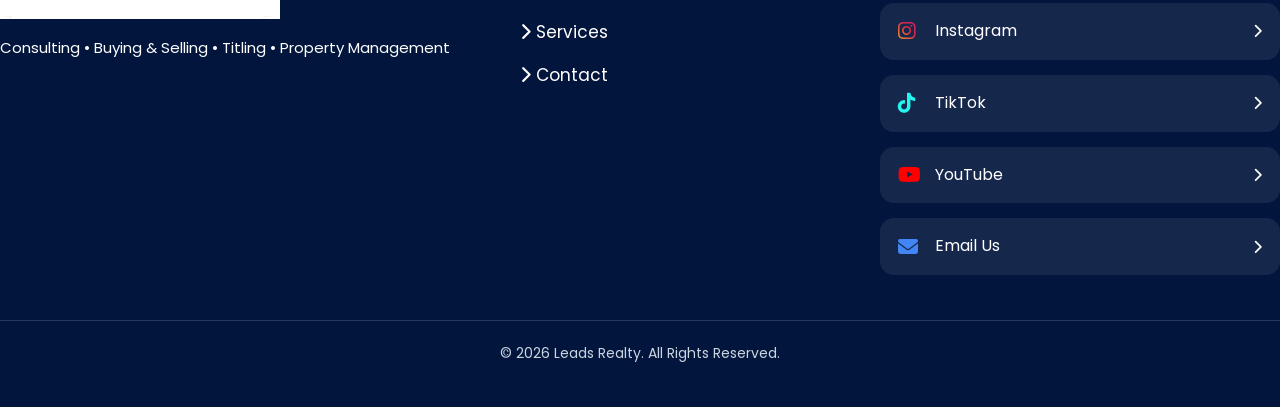
==== commit ea0c5213: "adding csr page" ====
--- a/index.html
+++ b/index.html
@@ -203,70 +203,38 @@
     </div>
 
 </section>
-<!-- =====================================
+<!-- ==========================================
      WHAT WE DO
-====================================== -->
-
-<section id="services" class="services">
+========================================== -->
+
+<section id="services" class="services-section">
 
     <div class="container">
 
         <div class="section-title">
-            <h2>What We Do</h2>
-        </div>
-
-        <div class="services-grid">
-
-            <div class="service-card">
-
-                <h3>Sales & Marketing</h3>
-
-                <ul>
-                    <li>Agent Recruitment</li>
-                    <li>Training & Management</li>
-                    <li>Lead Generation</li>
-                    <li>Online Marketing</li>
-                </ul>
-
-            </div>
-
-            <div class="service-card">
-
-                <h3>Sales Operations Management</h3>
-
-                <ul>
-                    <li>Sales System Implementation</li>
-                    <li>Reporting & Documentation</li>
-                    <li>Client Management</li>
-                </ul>
-
-            </div>
-
-            <div class="service-card">
-
-                <h3>Real Estate Management</h3>
-
-                <ul>
-                    <li>Property Administration</li>
-                    <li>Property Leasing</li>
-                    <li>Property Monitoring</li>
-                    <li>Investment Support</li>
-                </ul>
-
-            </div>
-
-            <div class="service-card">
-
-                <h3>Land Titling</h3>
-
-                <ul>
-                    <li>Title Transfer</li>
-                    <li>Document Processing</li>
-                    <li>Land Registration Assistance</li>
-                    <li>Legal Documentation Support</li>
-                </ul>
-
-            </div>
+            <h2>Our Services</h2>
+        </div>
+
+        <div class="services-box">
+
+            <ul>
+
+                <li>Sales & Marketing</li>
+
+                <li>Sales Operations Management</li>
+
+                <li>Real Estate Management</li>
+
+                <li>Land Surveying & Titling</li>
+
+            </ul>
+
+            <a href="mailto:clientmanagement@leadsrealty.net"
+               class="services-btn">
+
+                Inquire Now
+
+            </a>
 
         </div>
 
@@ -403,13 +371,9 @@
 
                 </p>
 
-                <a href="https://www.facebook.com/share/v/19GktvrmzL/"
-                   target="_blank"
-                   class="csr-btn">
-
-                    View More CSR Activities →
-
-                </a>
+                <a href="csr.html" class="csr-btn">
+    View More CSR Activities →
+</a>
 
             </div>
 
--- a/style.css
+++ b/style.css
@@ -951,114 +951,110 @@
     box-shadow:0 10px 25px rgba(37,99,235,.25);
 }
 
-/* =====================================
-   WHAT WE DO
-====================================== */
-
-.services{
-    padding:90px 0;
-    background:#f8fafc;
-}
-
-.services-grid{
-    display:grid;
-    grid-template-columns:repeat(2,1fr);
-    gap:30px;
-    margin-top:50px;
-}
-
-.service-card{
+/* ==========================================
+   OUR SERVICES
+========================================== */
+
+.services-section{
+
+    padding:100px 0;
+
+    background:#F8FAFC;
+
+}
+
+.services-box{
+
+    max-width:700px;
+
+    margin:50px auto 0;
+
+    padding:45px;
 
     background:#fff;
 
-    padding:35px;
-
     border-radius:18px;
 
-    border-top:5px solid #1E4F97;
-
-    box-shadow:0 12px 30px rgba(0,0,0,.08);
+    box-shadow:0 15px 35px rgba(0,0,0,.08);
+
+    text-align:left;
+
+}
+
+.services-box ul{
+
+    margin:0;
+
+    padding-left:22px;
+
+}
+
+.services-box li{
+
+    margin-bottom:18px;
+
+    font-size:1.15rem;
+
+    color:#334155;
+
+    line-height:1.8;
+
+}
+
+.services-btn{
+
+    display:inline-block;
+
+    margin-top:30px;
+
+    padding:15px 40px;
+
+    background:#1E4F97;
+
+    color:#fff;
+
+    text-decoration:none;
+
+    border-radius:8px;
+
+    font-weight:600;
 
     transition:.3s;
 
 }
 
-.service-card:hover{
-
-    transform:translateY(-8px);
-
-    box-shadow:0 18px 40px rgba(0,0,0,.12);
-
-}
-
-.service-card h3{
-
-    color:#1E4F97;
-
-    font-size:28px;
-
-    font-weight:700;
-
-    margin-bottom:20px;
-
-}
-
-.service-card ul{
-
-    list-style:none;
-
-    padding:0;
-
-    margin:0;
-
-}
-
-.service-card ul li{
-
-    position:relative;
-
-    padding-left:28px;
-
-    margin-bottom:15px;
-
-    color:#555;
-
-    font-size:17px;
-
-    line-height:1.8;
-
-}
-
-.service-card ul li::before{
-
-    content:"✓";
-
-    position:absolute;
-
-    left:0;
-
-    color:#1E4F97;
-
-    font-weight:700;
-
-}
-
-@media(max-width:992px){
-
-    .services-grid{
-        grid-template-columns:1fr;
-    }
-
-}
-
-@media(max-width:576px){
-
-    .service-card{
-        padding:25px;
-    }
-
-    .service-card h3{
-        font-size:24px;
+.services-btn:hover{
+
+    background:#0B3D91;
+
+    color:#fff;
+
+    transform:translateY(-2px);
+
+}
+
+/* Mobile */
+
+@media(max-width:768px){
+
+    .services-section{
+
+        padding:80px 20px;
+
+    }
+
+    .services-box{
+
+        padding:30px;
+
+    }
+
+    .services-btn{
+
+        width:100%;
+
+        text-align:center;
+
     }
 
 }
@@ -1207,6 +1203,169 @@
     .csr-gallery{
 
         grid-template-columns:1fr;
+
+    }
+
+}
+/*====================================
+CSR PAGE
+====================================*/
+
+.csr-page{
+
+    padding:100px 0;
+
+    background:#f8fafc;
+
+}
+
+.csr-grid{
+
+    display:grid;
+
+    grid-template-columns:repeat(2,1fr);
+
+    gap:40px;
+
+    margin-top:60px;
+
+}
+
+.csr-card{
+
+    background:#fff;
+
+    border-radius:18px;
+
+    overflow:hidden;
+
+    box-shadow:0 12px 30px rgba(0,0,0,.08);
+
+    transition:.35s;
+
+}
+
+.csr-card:hover{
+
+    transform:translateY(-8px);
+
+}
+
+.csr-card img{
+
+    width:100%;
+
+    height:340px;
+
+    object-fit:cover;
+
+}
+
+.csr-content{
+
+    padding:30px;
+
+}
+
+.csr-content h3{
+
+    color:#0B3D91;
+
+    font-size:30px;
+
+    margin-bottom:10px;
+
+}
+
+.csr-content span{
+
+    display:block;
+
+    color:#1E4F97;
+
+    font-weight:600;
+
+    margin-bottom:18px;
+
+}
+
+.csr-content p{
+
+    color:#555;
+
+    line-height:1.8;
+
+}
+
+.csr-button{
+
+    text-align:center;
+
+    margin-top:60px;
+
+}
+
+.facebook-btn{
+
+    display:inline-block;
+
+    background:#0B3D91;
+
+    color:#fff;
+
+    text-decoration:none;
+
+    padding:15px 40px;
+
+    border-radius:8px;
+
+    font-weight:600;
+
+    transition:.3s;
+
+}
+
+.facebook-btn:hover{
+
+    background:#174EA6;
+
+}
+
+/* MOBILE */
+
+@media(max-width:992px){
+
+    .csr-grid{
+
+        grid-template-columns:1fr;
+
+    }
+
+}
+
+@media(max-width:768px){
+
+    .csr-page{
+
+        padding:70px 0;
+
+    }
+
+    .csr-content{
+
+        padding:22px;
+
+    }
+
+    .csr-content h3{
+
+        font-size:24px;
+
+    }
+
+    .csr-card img{
+
+        height:260px;
 
     }
 
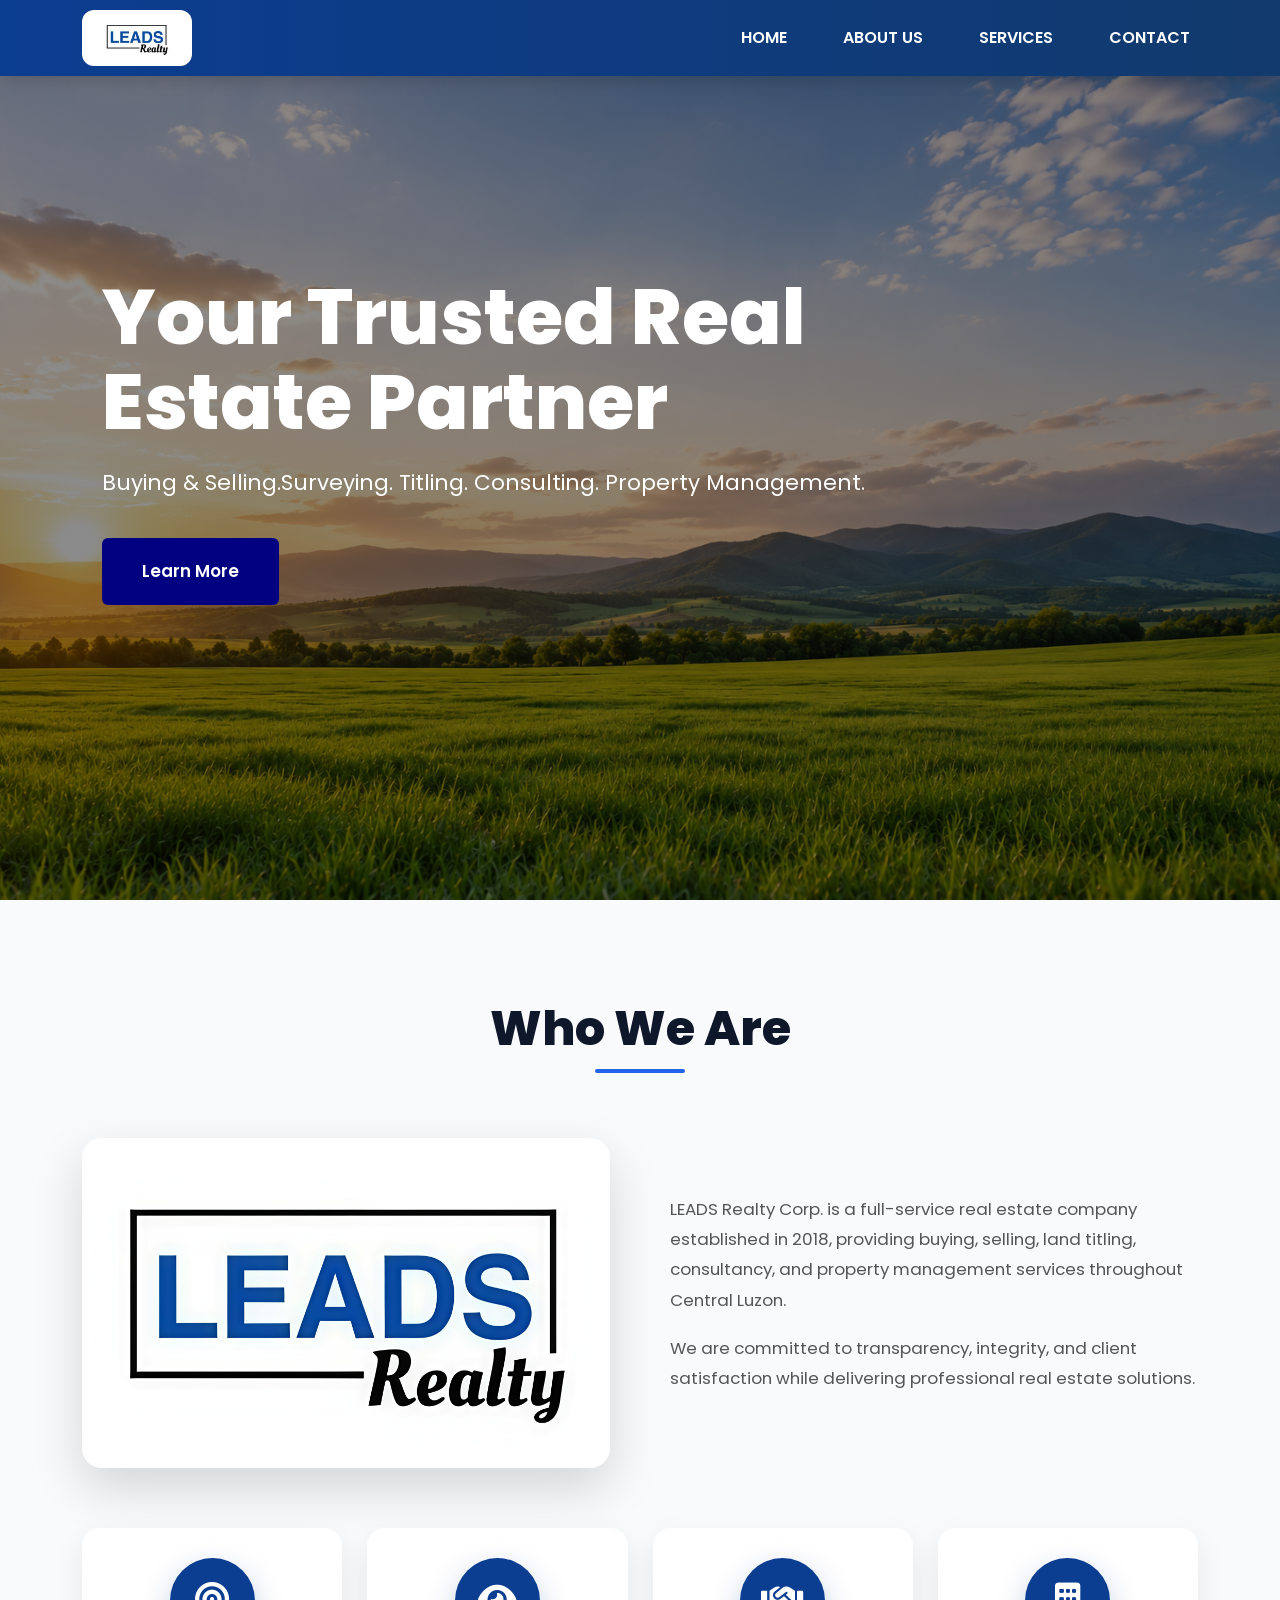
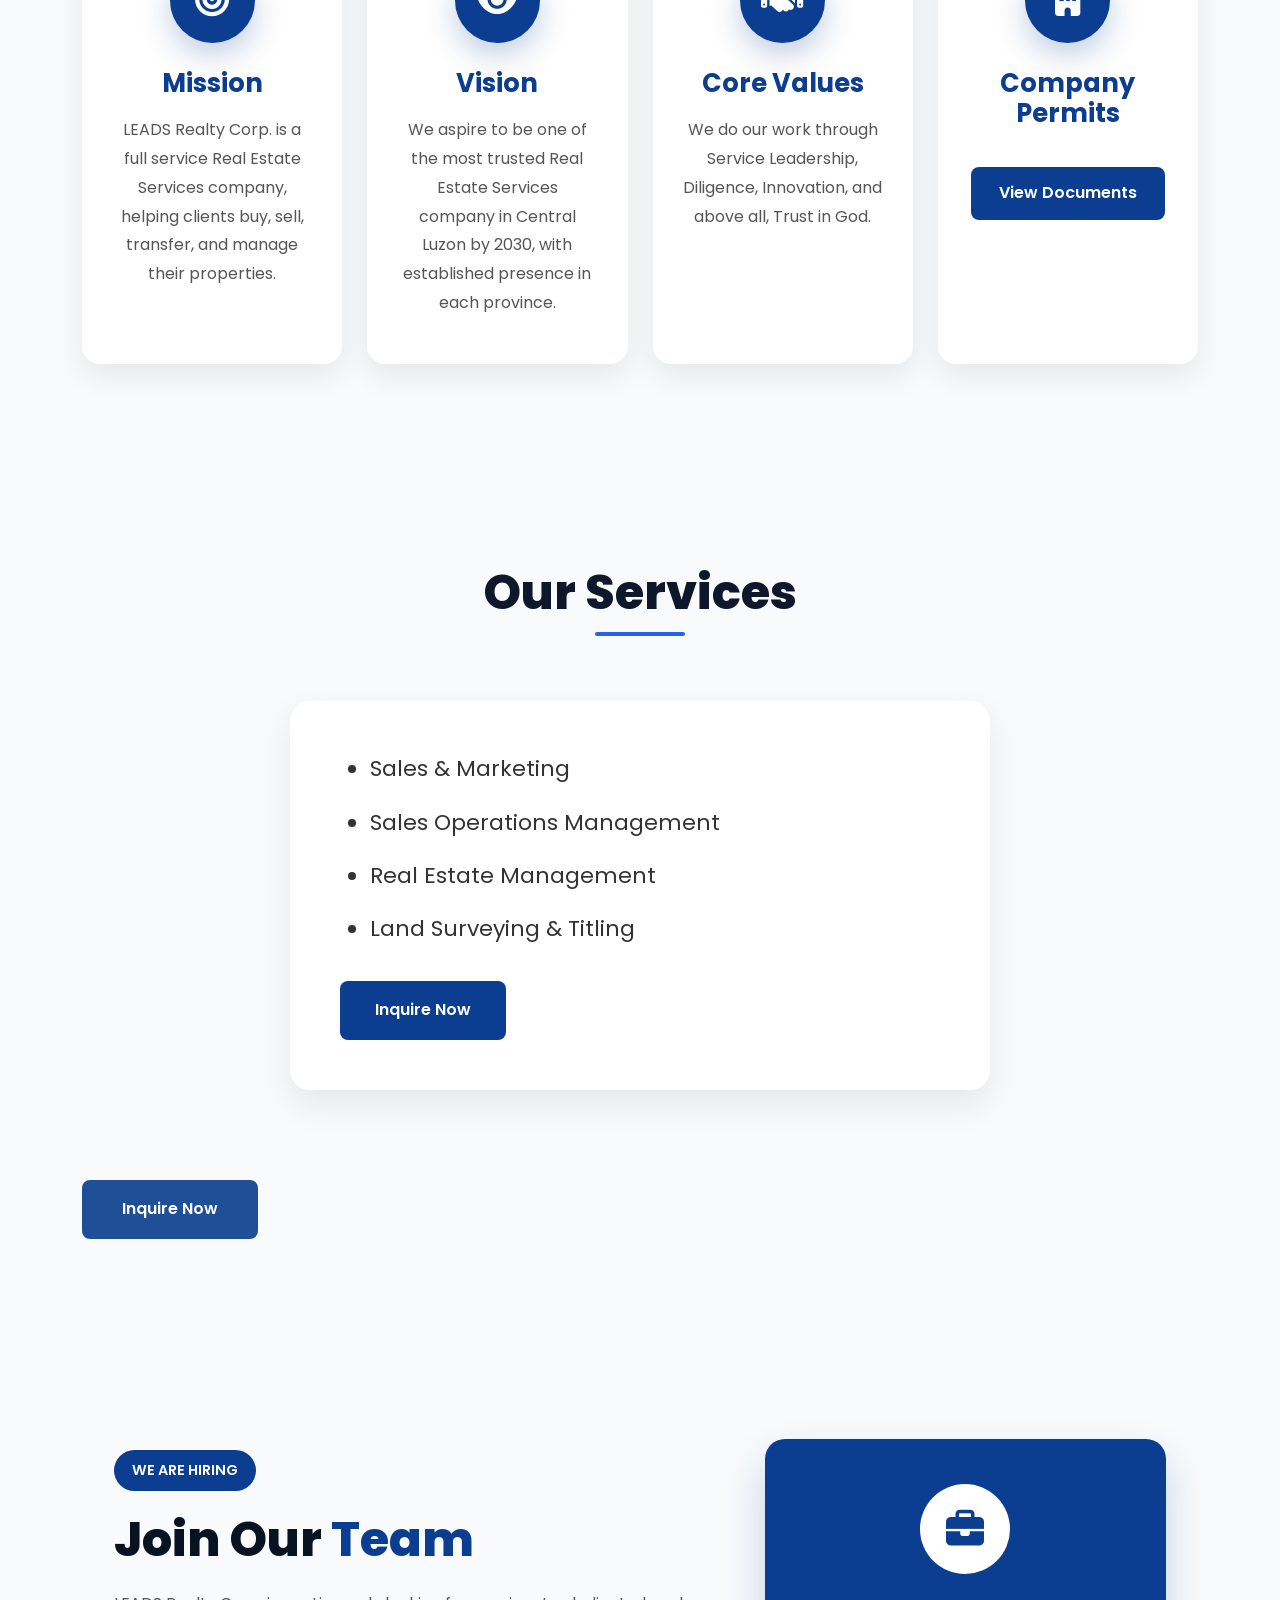
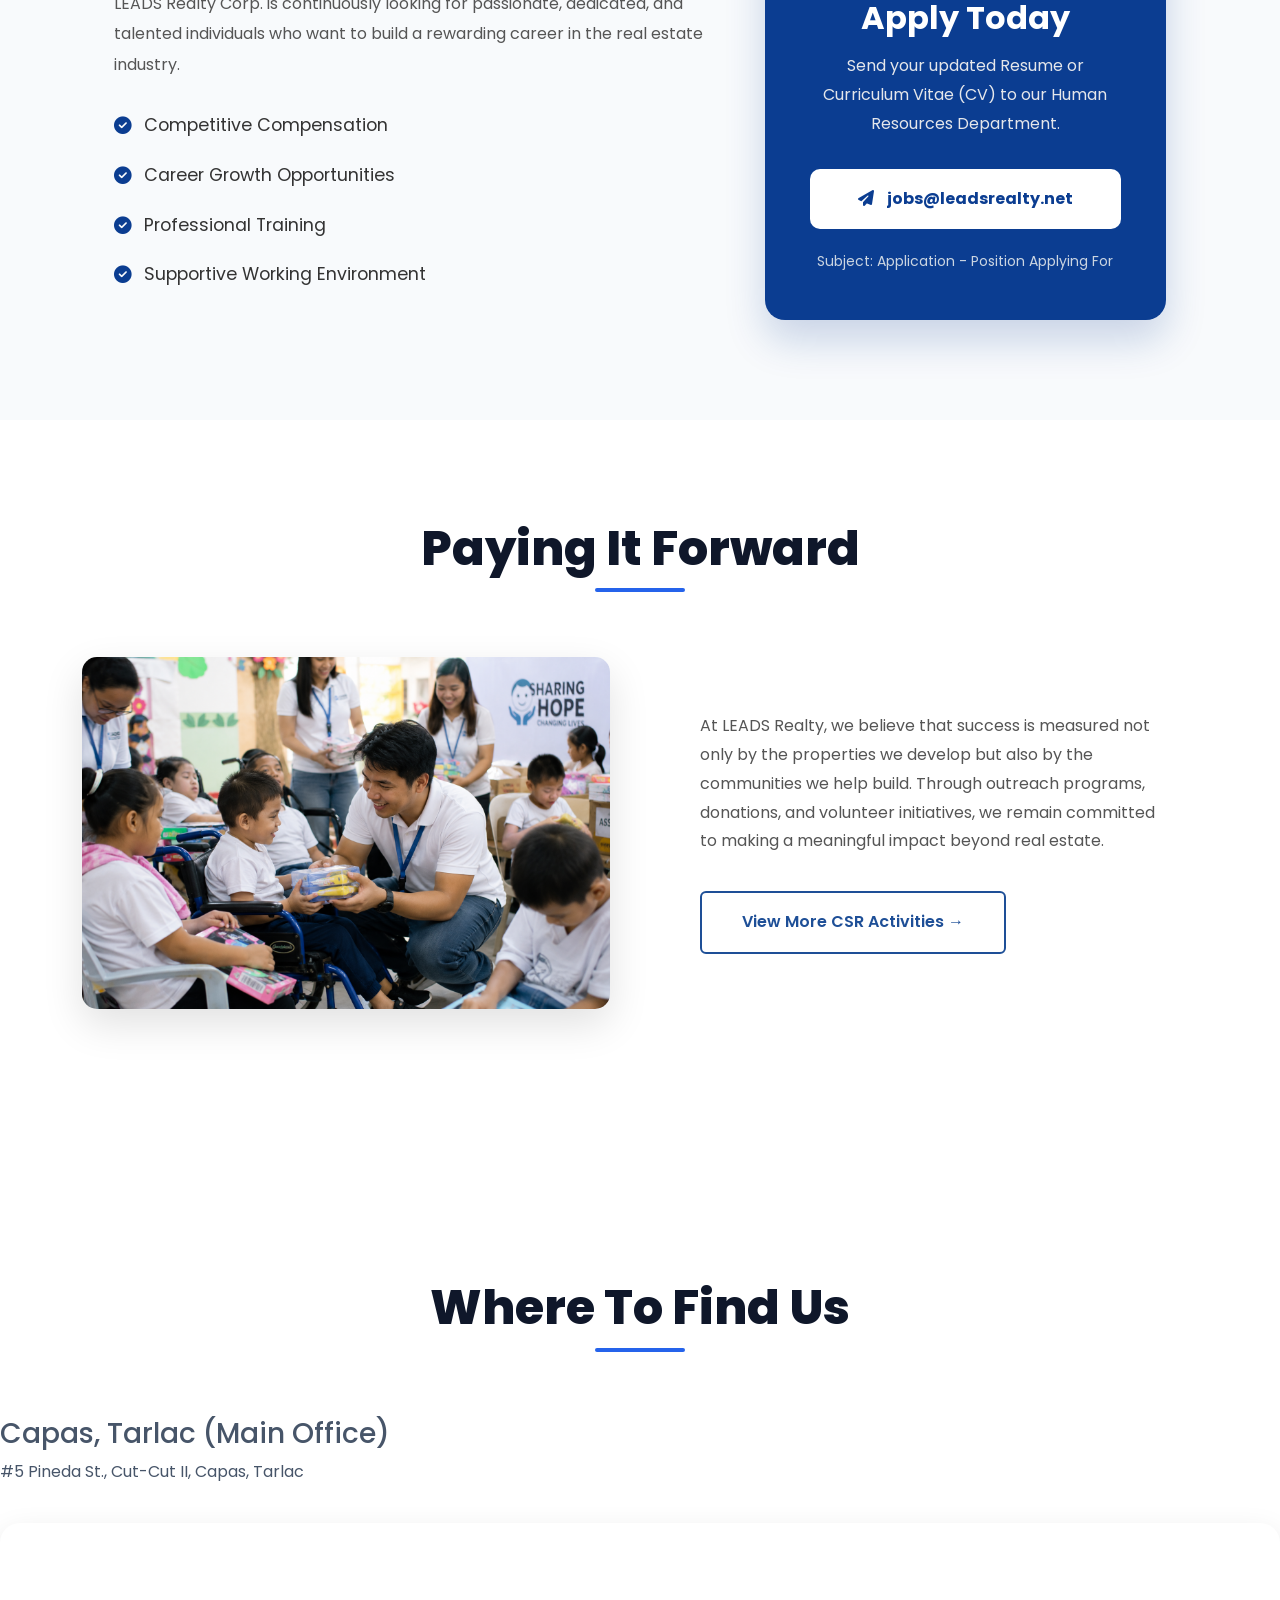
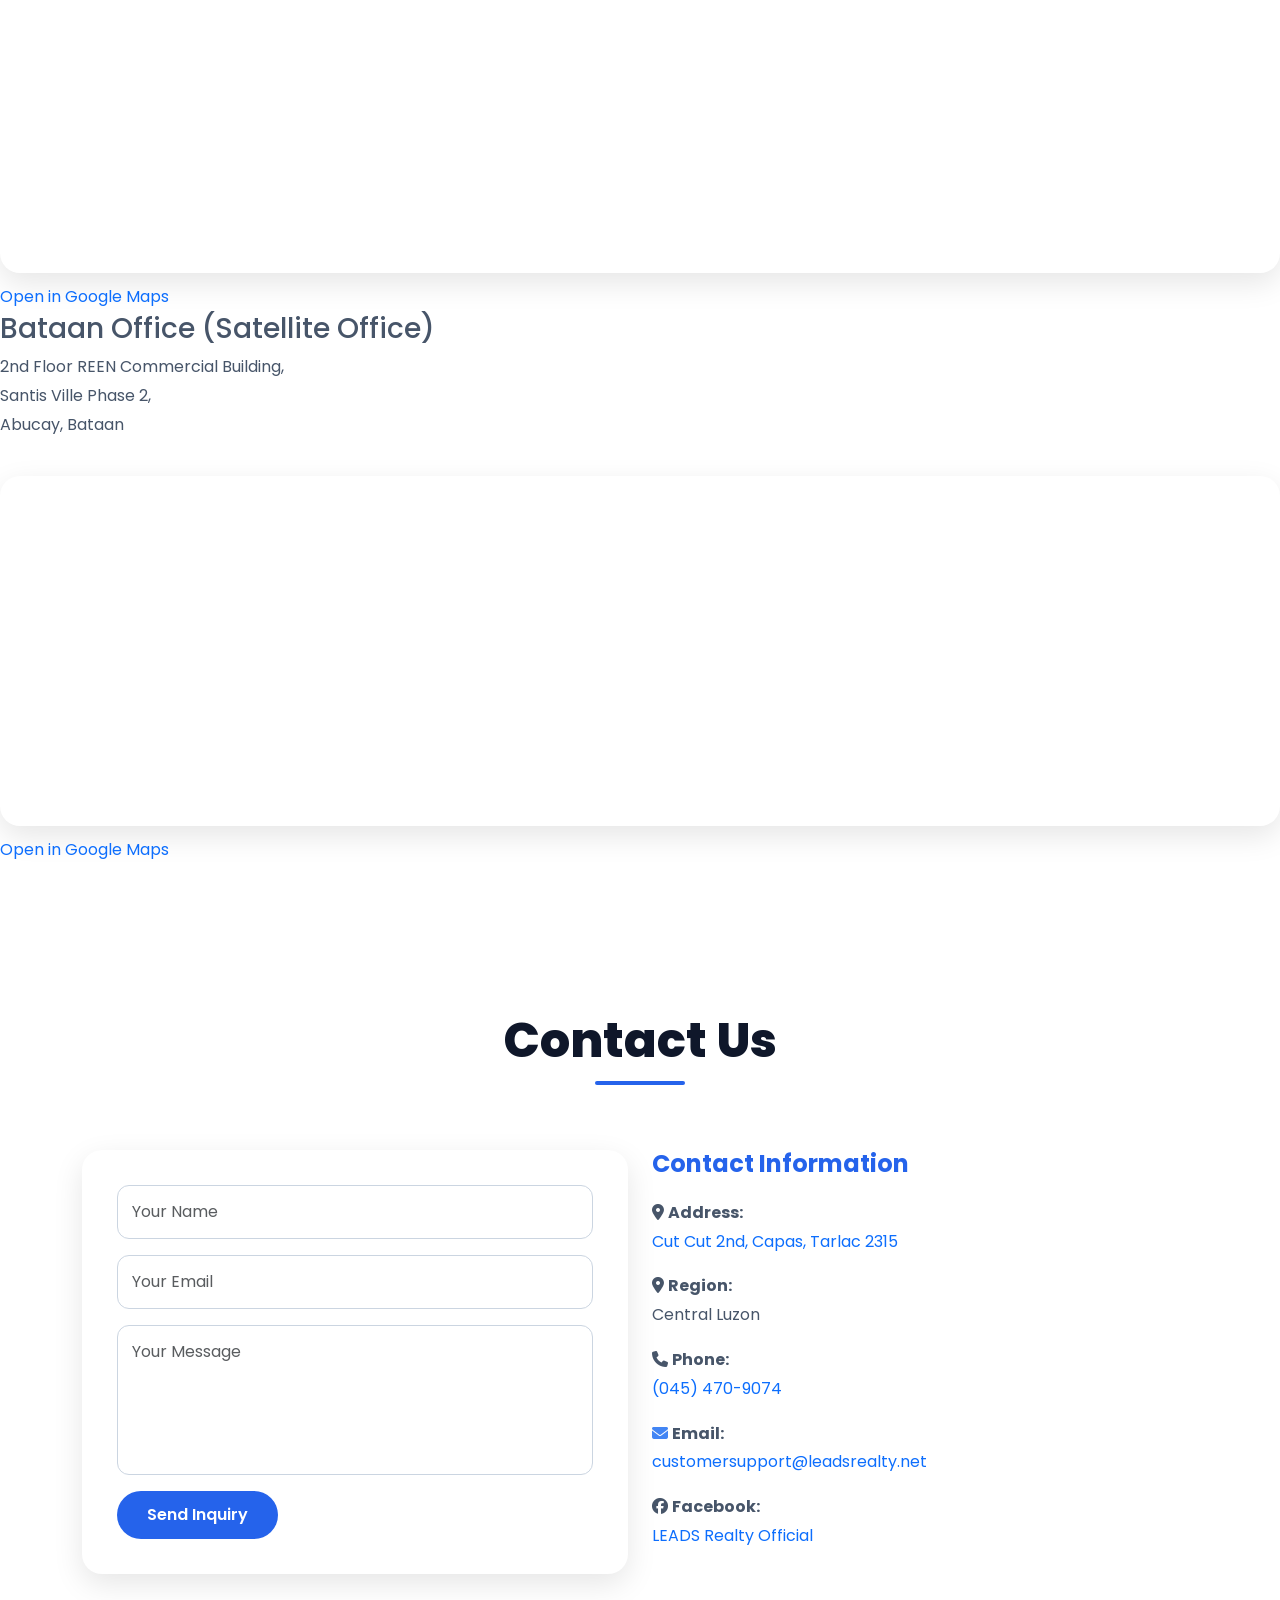
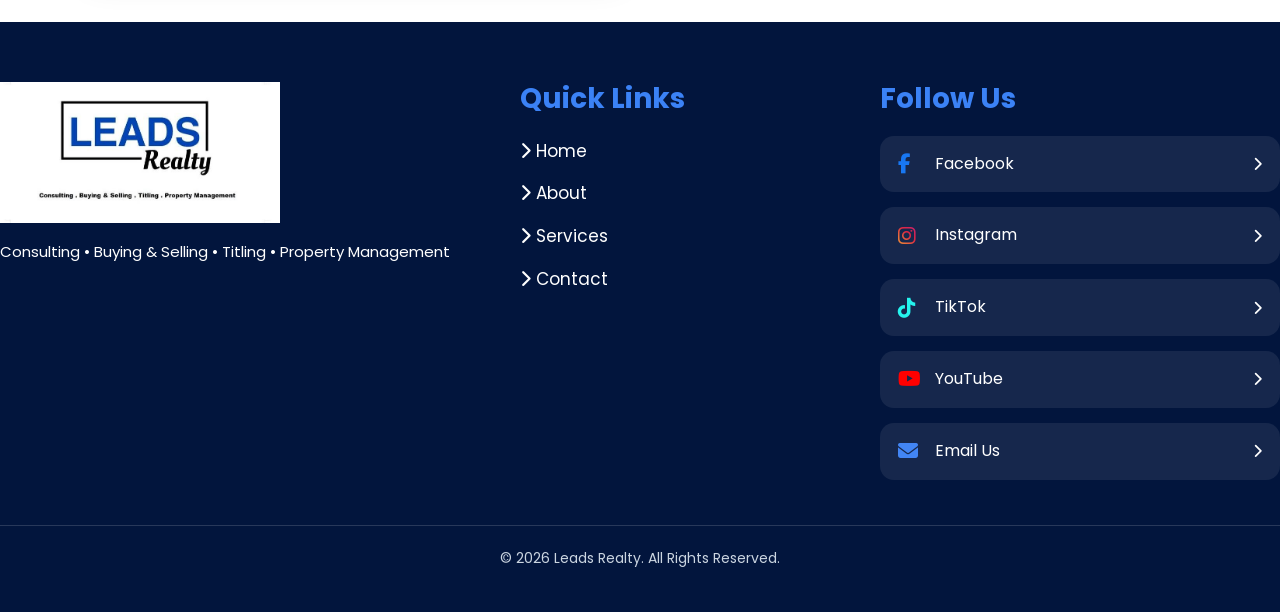
==== commit 79d012a5: "editing services section" ====
--- a/index.html
+++ b/index.html
@@ -215,19 +215,20 @@
             <h2>Our Services</h2>
         </div>
 
-        <div class="services-box">
-
-            <ul>
-
-                <li>Sales & Marketing</li>
-
-                <li>Sales Operations Management</li>
-
-                <li>Real Estate Management</li>
-
-                <li>Land Surveying & Titling</li>
-
-            </ul>
+        <div class="services-list">
+
+    <ul>
+        <li>Sales &amp; Marketing</li>
+        <li>Sales Operations Management</li>
+        <li>Real Estate Management</li>
+        <li>Land Surveying &amp; Titling</li>
+    </ul>
+
+    <a href="mailto:clientmanagement@leadsrealty.net" class="inquire-btn">
+        Inquire Now
+    </a>
+
+</div>
 
             <a href="mailto:clientmanagement@leadsrealty.net"
                class="services-btn">
@@ -353,7 +354,7 @@
 
             <div class="csr-image">
 
-                <img src="images/csr/csr1.jpg" alt="CSR">
+                <img src="images/csr/csr1.png" alt="CSR">
 
             </div>
 
--- a/style.css
+++ b/style.css
@@ -1058,6 +1058,49 @@
     }
 
 }
+.services-list{
+    max-width:700px;
+    margin:60px auto;
+    background:#fff;
+    padding:50px;
+    border-radius:20px;
+    box-shadow:0 15px 35px rgba(0,0,0,.08);
+}
+
+.services-list h3{
+    color:#0B3D91;
+    font-size:32px;
+    font-weight:700;
+    margin-bottom:25px;
+}
+
+.services-list ul{
+    list-style:disc;
+    padding-left:30px;
+    margin-bottom:35px;
+}
+
+.services-list li{
+    font-size:22px;
+    color:#333;
+    margin-bottom:18px;
+    line-height:1.6;
+}
+
+.inquire-btn{
+    display:inline-block;
+    background:#0B3D91;
+    color:#fff;
+    padding:15px 35px;
+    text-decoration:none;
+    border-radius:8px;
+    font-weight:600;
+    transition:.3s;
+}
+
+.inquire-btn:hover{
+    background:#174EA6;
+}
 /* ==========================================
    PAYING IT FORWARD
 ========================================== */
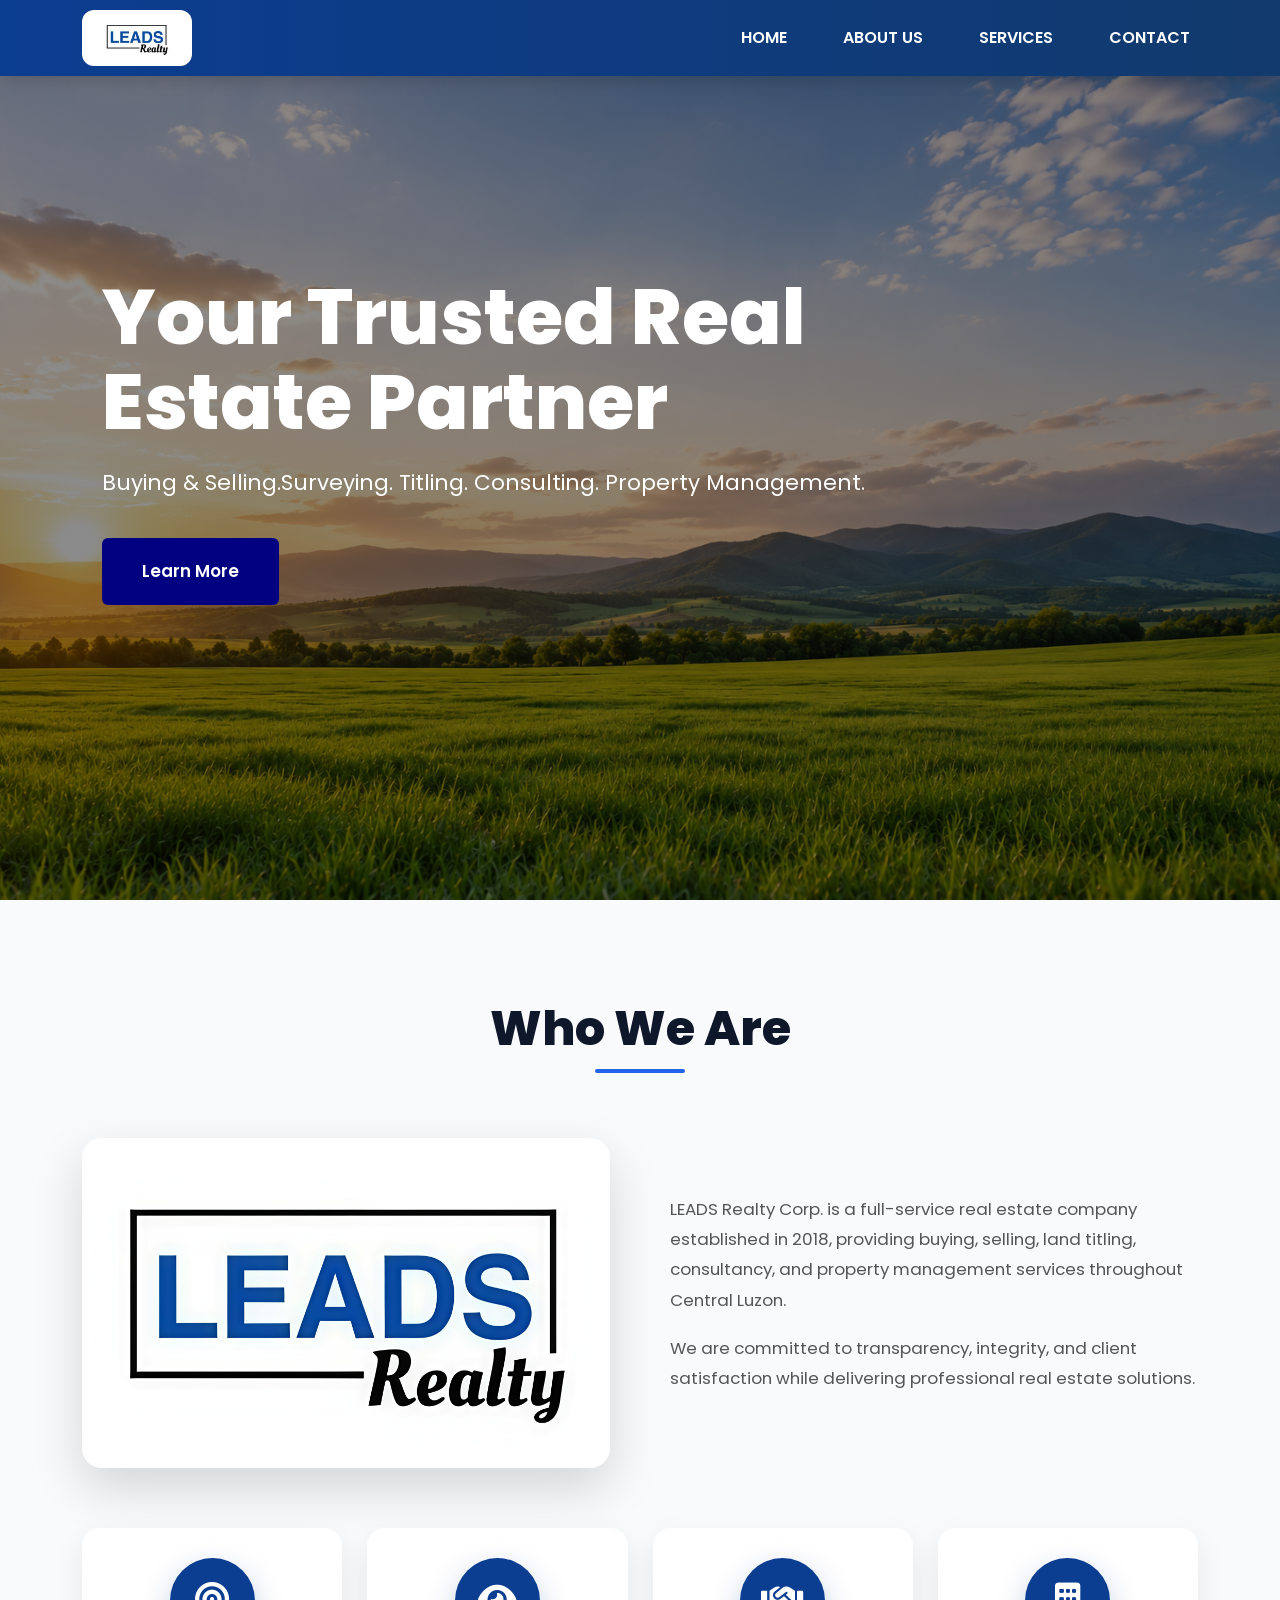
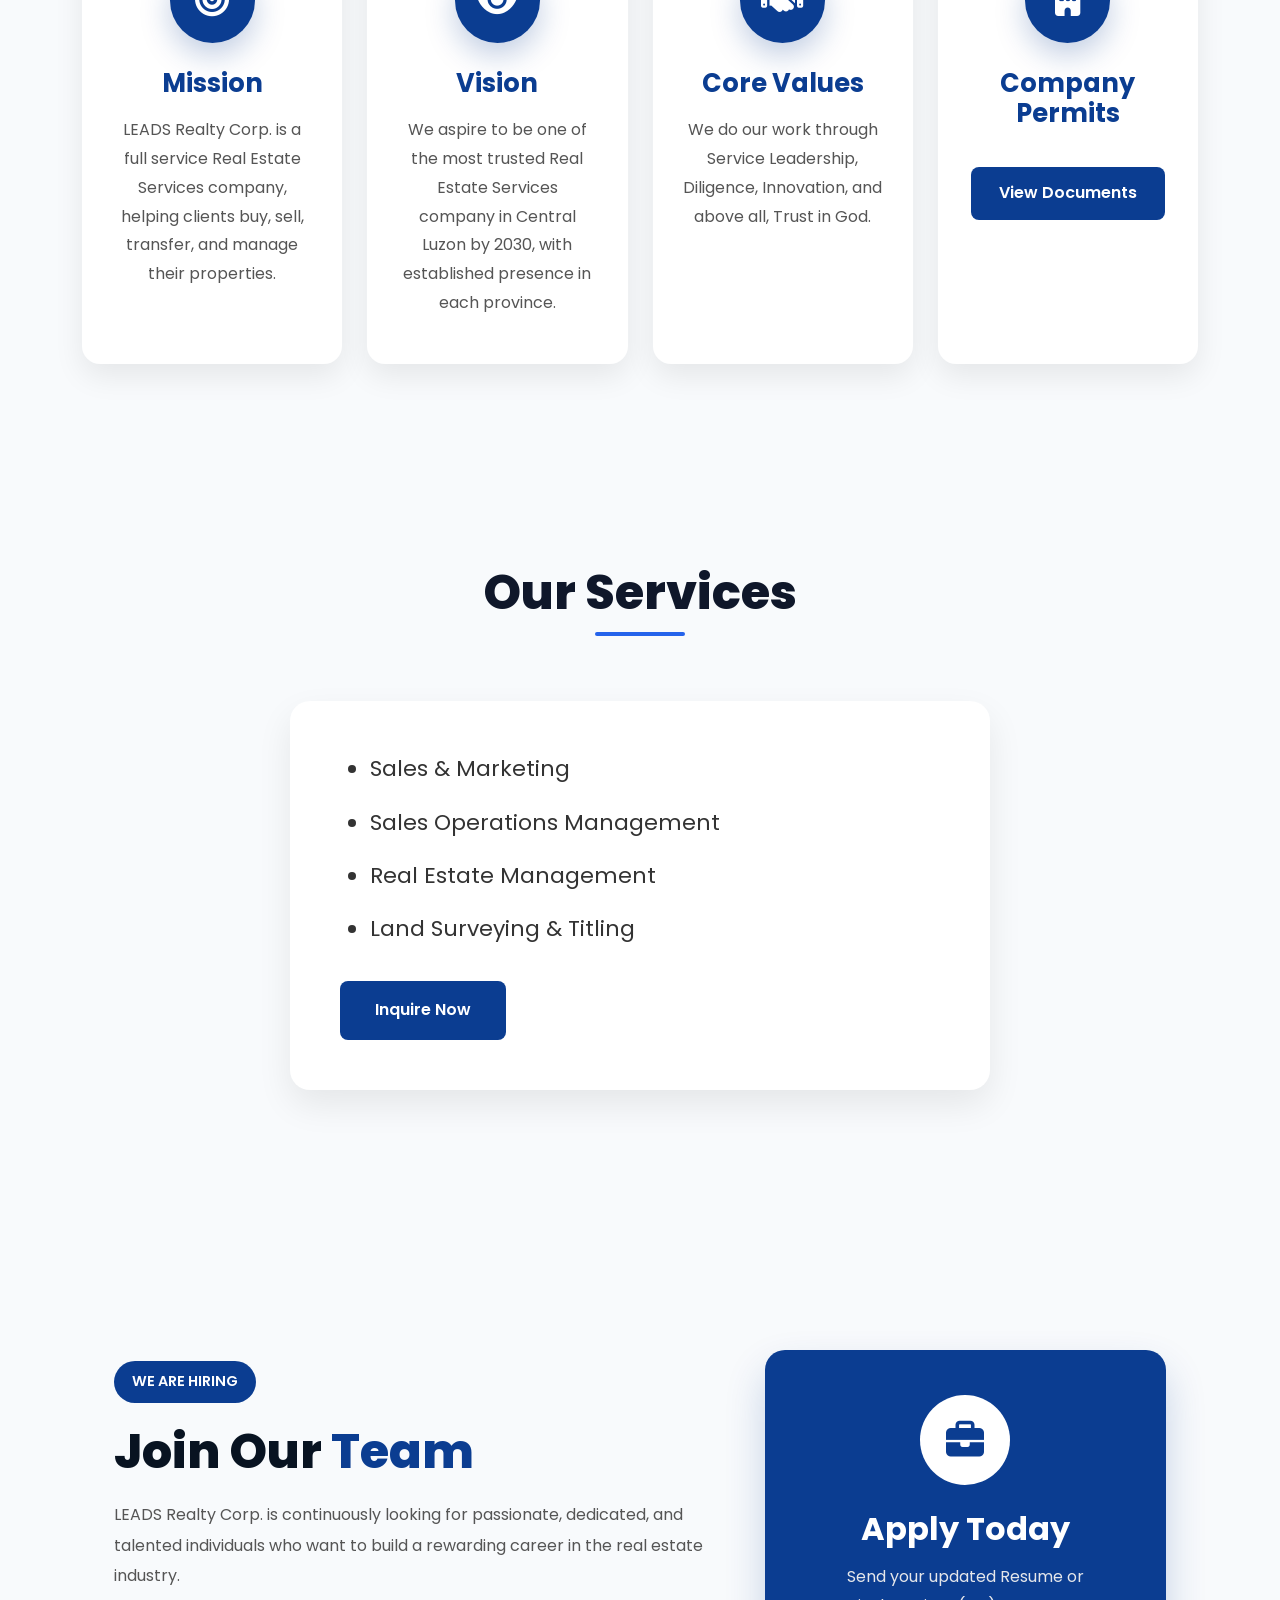
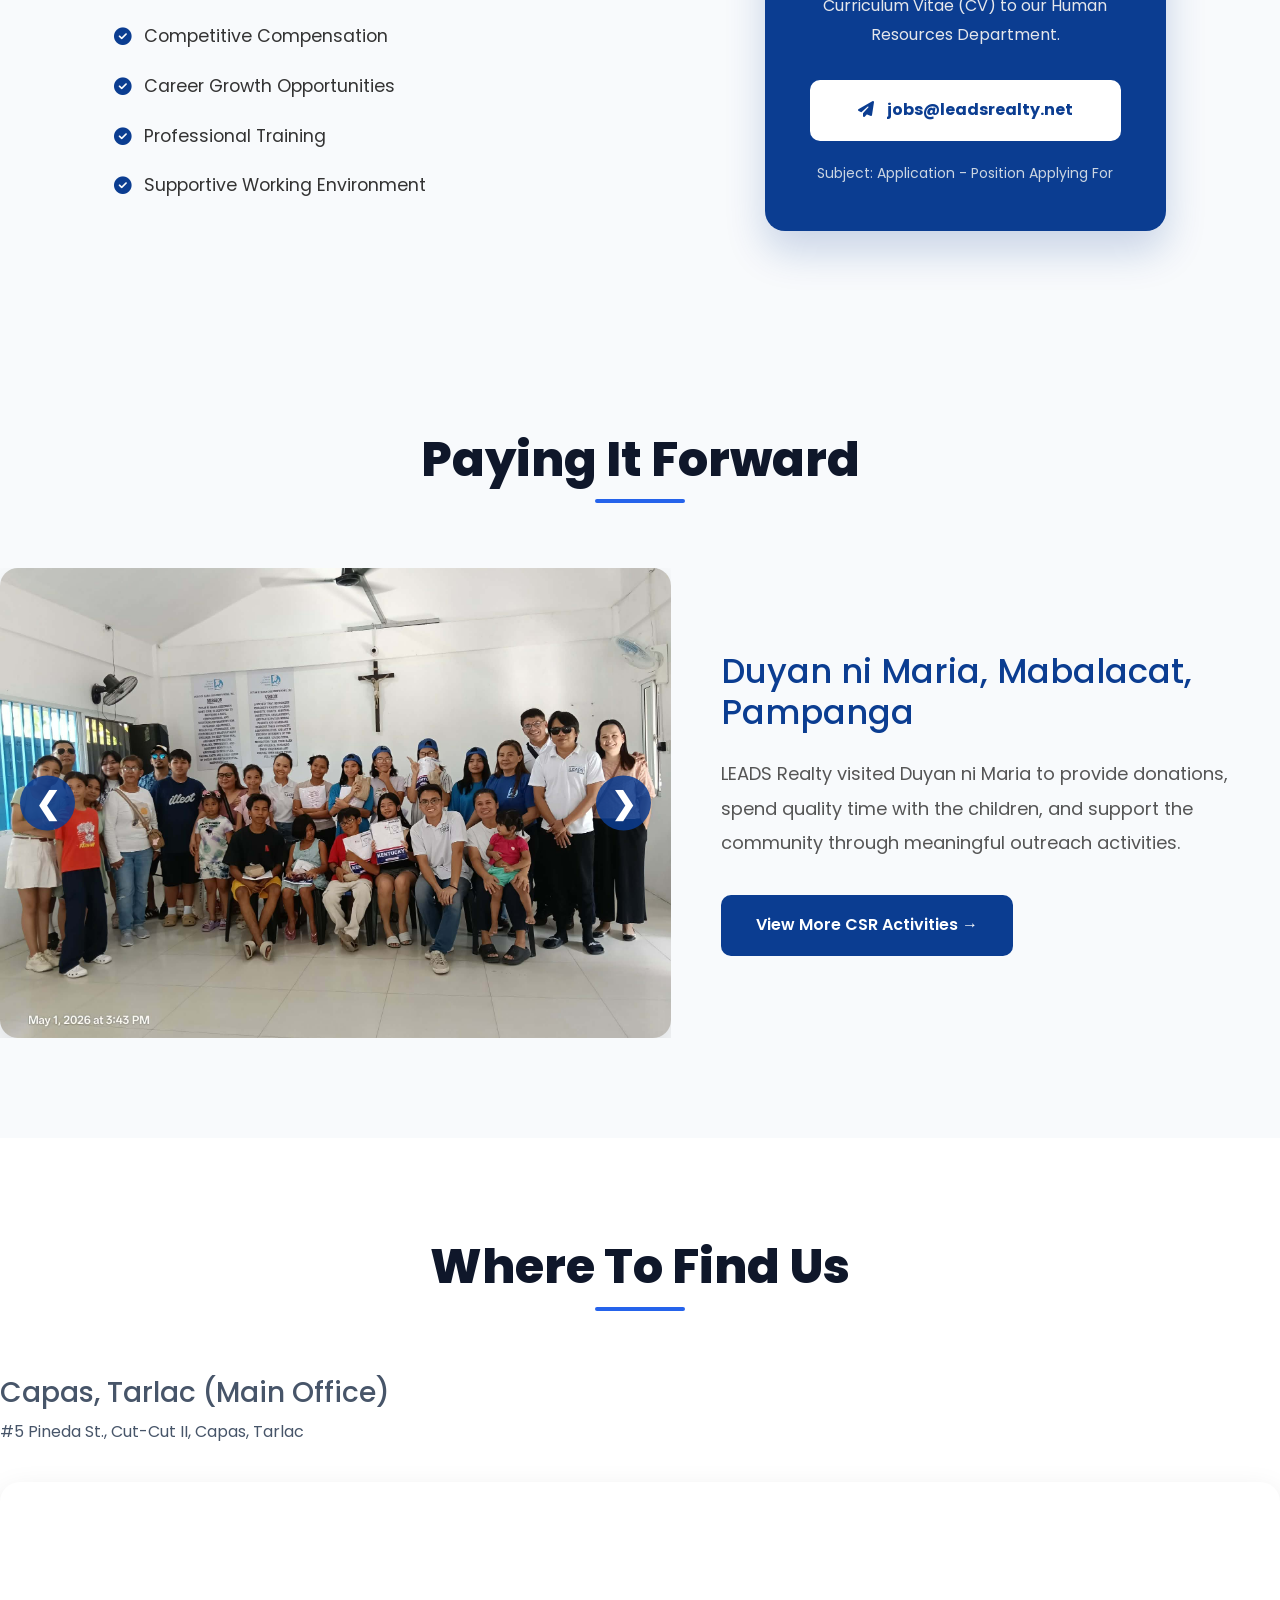
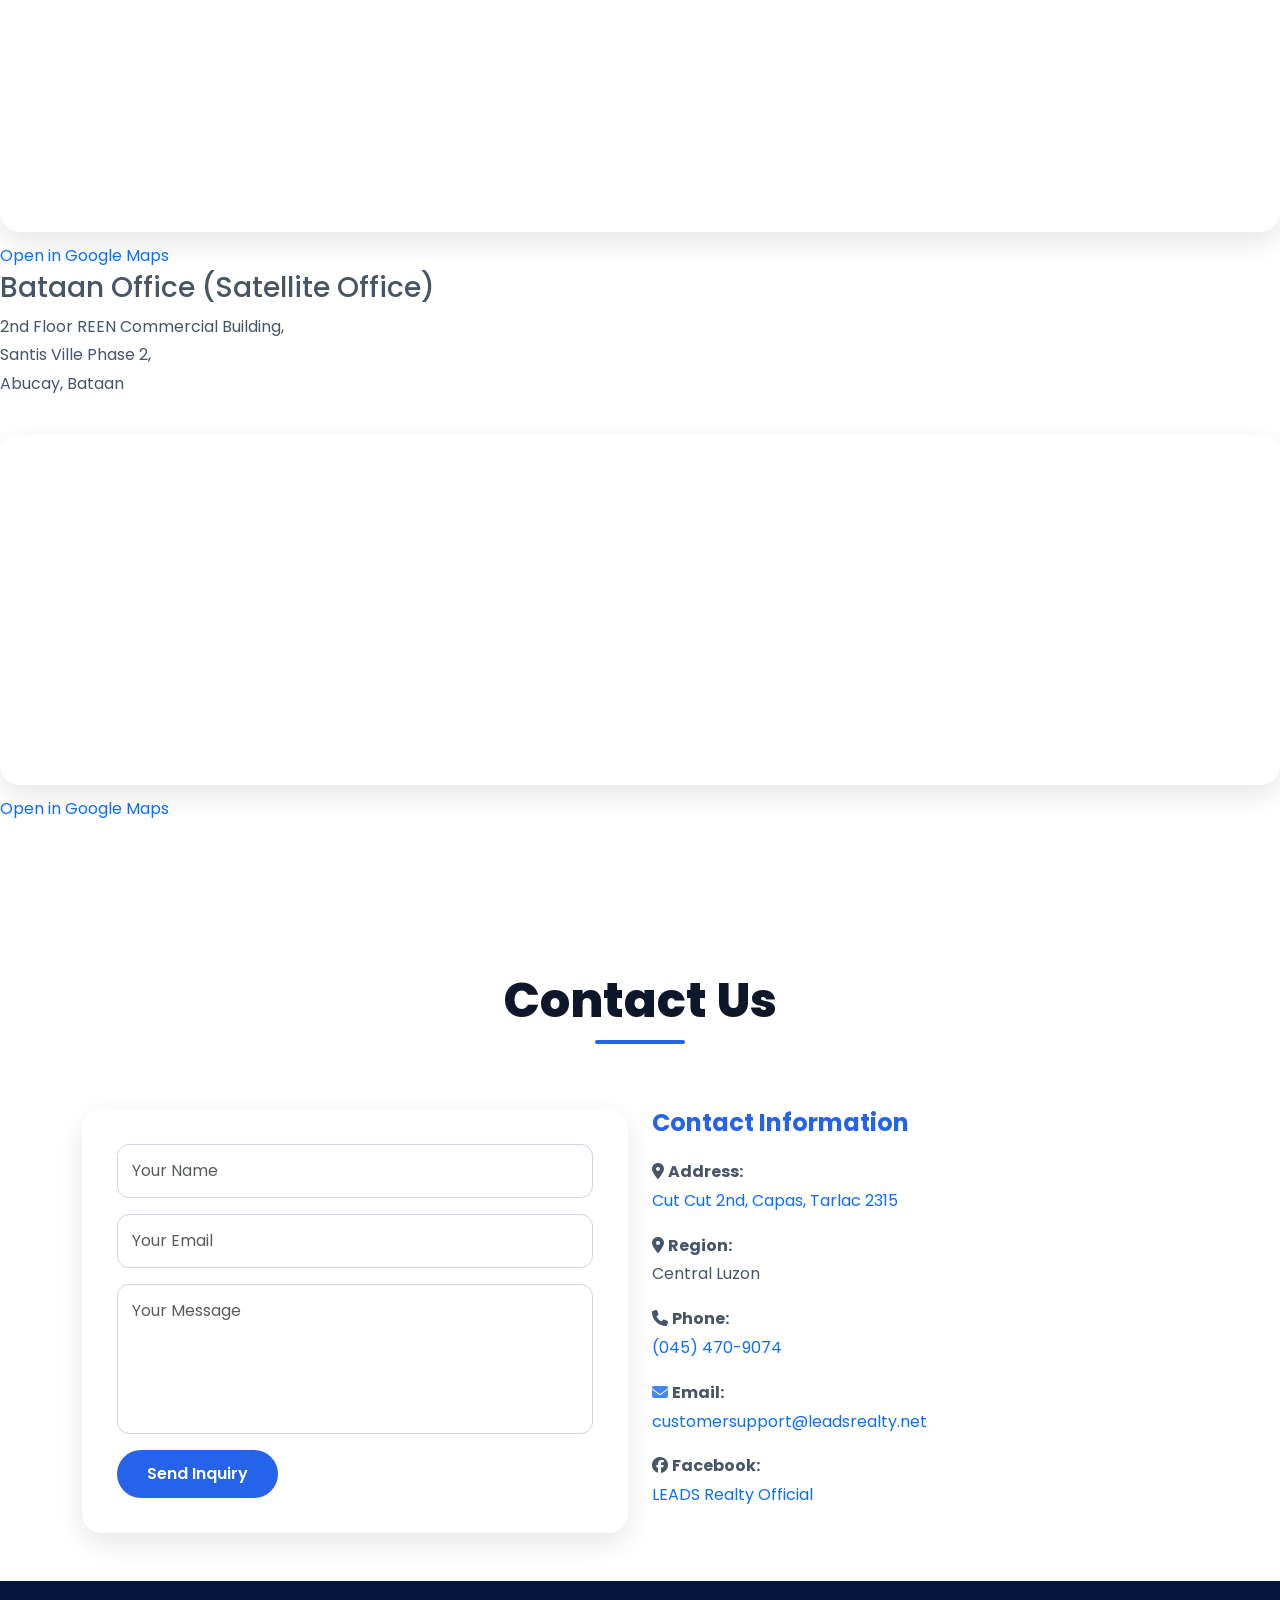
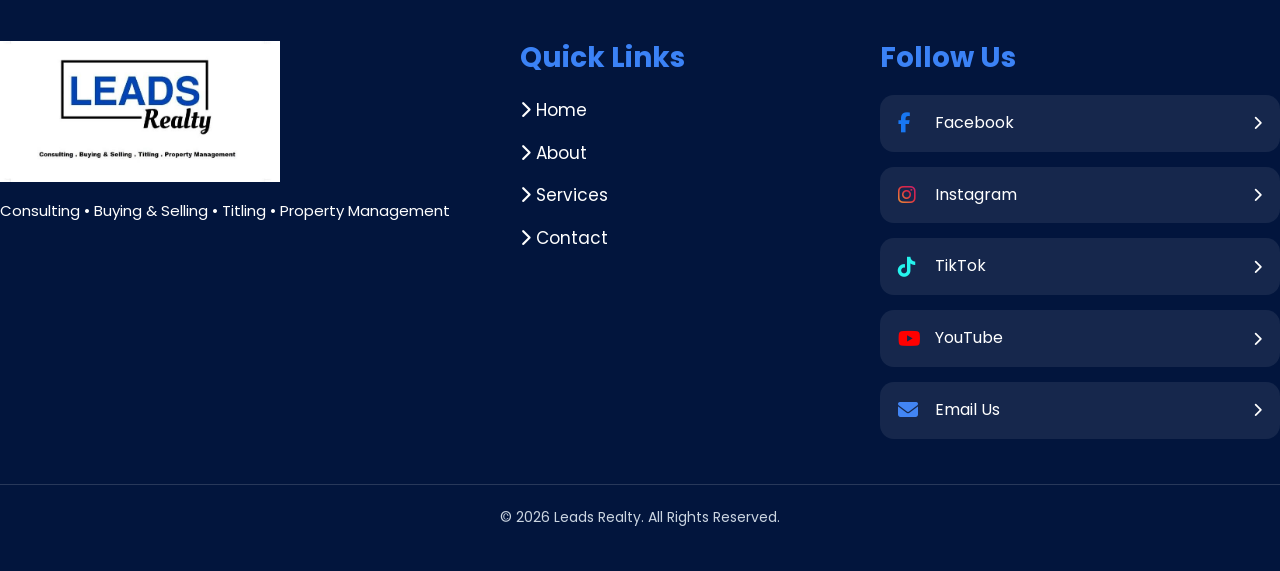
==== commit e3ecf604: "deleting csr page" ====
--- a/index.html
+++ b/index.html
@@ -228,15 +228,6 @@
         Inquire Now
     </a>
 
-</div>
-
-            <a href="mailto:clientmanagement@leadsrealty.net"
-               class="services-btn">
-
-                Inquire Now
-
-            </a>
-
         </div>
 
     </div>
@@ -334,53 +325,86 @@
     </div>
 
 </section>
-<!-- ==========================================
+<!-- =======================
      PAYING IT FORWARD
-========================================== -->
+======================= -->
 
 <section class="csr-section">
 
-    <div class="container">
-
-        <div class="section-title">
-
-            <h2>Paying It Forward</h2>
-
-        </div>
-
-        <div class="csr-wrapper">
-
-            <!-- LEFT -->
-
-            <div class="csr-image">
-
-                <img src="images/csr/csr1.png" alt="CSR">
-
-            </div>
-
-            <!-- RIGHT -->
-
-            <div class="csr-content">
-
-                <p>
-
-                    At LEADS Realty, we believe that success is measured not only
-                    by the properties we develop but also by the communities we
-                    help build. Through outreach programs, donations, and volunteer
-                    initiatives, we remain committed to making a meaningful impact
-                    beyond real estate.
-
-                </p>
-
-                <a href="csr.html" class="csr-btn">
-    View More CSR Activities →
-</a>
-
-            </div>
-
-        </div>
+    <div class="section-title">
+        <h2>Paying It Forward</h2>
+    </div>
+
+    <div class="csr-wrapper">
+
+        <!-- LEFT SIDE : SLIDER -->
+        <div class="csr-slider">
+
+            <button class="prev">&#10094;</button>
+
+            <!-- PHOTO 1 -->
+            <div class="csr-slide active"
+                data-title="Duyan ni Maria, Mabalacat, Pampanga"
+                data-desc="LEADS Realty visited Duyan ni Maria to provide donations, spend quality time with the children, and support the community through meaningful outreach activities.">
+
+                <img src="images/csr/csr2.jpg" alt="Duyan ni Maria">
+
+            </div>
+
+            <!-- PHOTO 2 -->
+            <div class="csr-slide"
+                data-title="St. Joseph Home for Special Children, Tarlac"
+                data-desc="LEADS Realty continues its mission of giving hope by supporting children with special needs through outreach programs and community service initiatives.">
+
+                <img src="images/csr/csr3.jpg" alt="St. Joseph Home">
+
+            </div>
+
+            <button class="next">&#10095;</button>
+
+        </div>
+
+        <!-- RIGHT SIDE -->
+        <div class="csr-info">
+
+            <h3 id="csrTitle">
+                Duyan ni Maria, Mabalacat, Pampanga
+            </h3>
+
+            <p id="csrDescription">
+                LEADS Realty visited Duyan ni Maria to provide donations, spend quality time with the children, and support the community through meaningful outreach activities.
+            </p>
+
+            <a href="csr.html" class="csr-btn">
+                View More CSR Activities →
+            </a>
+
+        </div>
+
+    </div>
 
 </section>
+
+
+<!-- =======================
+        CSR MODAL
+======================= -->
+
+<div class="csr-modal">
+
+    <div class="modal-box">
+
+        <span class="close">&times;</span>
+
+        <img id="modalImage" src="" alt="CSR Image">
+
+        <h3 id="modalHeading"></h3>
+
+        <p id="modalText"></p>
+
+    </div>
+
+</div>
 <!-- =========================
      WHERE TO FIND US
 ========================= -->
@@ -651,28 +675,8 @@
 
 </footer>
 				<script src="https://cdn.jsdelivr.net/npm/bootstrap@5.3.0/dist/js/bootstrap.bundle.min.js"></script>
-			<script>
-
-const slides =
-document.querySelectorAll('.slider img');
-
-let currentSlide = 0;
-
-setInterval(() => {
-
-slides[currentSlide].classList.remove('active');
-
-currentSlide++;
-
-if(currentSlide >= slides.length){
-currentSlide = 0;
-}
-
-slides[currentSlide].classList.add('active');
-
-},5000);
-
-</script>
+
+<script src="script.js"></script>
             </body>
 			</html>
 				
--- a/style.css
+++ b/style.css
@@ -1101,154 +1101,238 @@
 .inquire-btn:hover{
     background:#174EA6;
 }
-/* ==========================================
-   PAYING IT FORWARD
-========================================== */
-
-.csr-section{
-
-    padding:100px 0;
-
-    background:#fff;
-
-}
-
 .csr-wrapper{
 
-    display:grid;
-
-    grid-template-columns:1fr 1fr;
-
-    gap:60px;
-
+display:grid;
+
+grid-template-columns:1.2fr 1fr;
+
+gap:50px;
+
+align-items:center;
+
+margin-top:60px;
+
+}
+
+.csr-slider{
+
+position:relative;
+
+}
+
+.csr-slide{
+
+display:none;
+
+}
+
+.csr-slide.active{
+
+display:block;
+
+}
+
+.csr-slide img{
+
+width:100%;
+
+height:470px;
+
+object-fit:cover;
+
+border-radius:18px;
+
+cursor:pointer;
+
+box-shadow:0 15px 35px rgba(0,0,0,.12);
+
+transition:.4s;
+
+}
+
+.csr-slide img:hover{
+
+transform:scale(1.02);
+
+}
+
+.csr-info h3{
+
+font-size:34px;
+
+color:#0B3D91;
+
+margin-bottom:25px;
+
+}
+
+.csr-info p{
+
+font-size:18px;
+
+line-height:1.9;
+
+color:#555;
+
+margin-bottom:35px;
+
+}
+
+.csr-btn{
+
+display:inline-block;
+
+padding:16px 35px;
+
+background:#0B3D91;
+
+color:#fff;
+
+text-decoration:none;
+
+border-radius:10px;
+
+font-weight:600;
+
+transition:.3s;
+
+}
+
+.csr-btn:hover{
+
+background:#174ea6;
+
+}
+
+/* MOBILE */
+
+@media(max-width:992px){
+
+.csr-wrapper{
+
+grid-template-columns:1fr;
+
+}
+
+.csr-slide img{
+
+height:320px;
+
+}
+
+.csr-info{
+
+text-align:center;
+
+}
+
+}
+.csr-modal{
+
+display:none;
+
+position:fixed;
+
+top:0;
+
+left:0;
+
+width:100%;
+
+height:100%;
+
+background:rgba(0,0,0,.75);
+
+justify-content:center;
+
+align-items:center;
+
+z-index:9999;
+
+}
+
+.modal-box{
+
+background:#fff;
+
+padding:30px;
+
+border-radius:18px;
+
+width:90%;
+
+max-width:800px;
+
+position:relative;
+
+text-align:center;
+
+}
+
+.modal-box img{
+
+width:100%;
+
+border-radius:12px;
+
+margin-bottom:20px;
+
+}
+
+.close{
+
+position:absolute;
+
+right:20px;
+
+top:15px;
+
+font-size:35px;
+
+cursor:pointer;
+
+font-weight:bold;
+
+}
+.csr-slider{
+    position:relative;
+    overflow:hidden;
+}
+
+.prev,
+.next{
+    position:absolute;
+    top:50%;
+    transform:translateY(-50%);
+    width:55px;
+    height:55px;
+    border:none;
+    border-radius:50%;
+    background:rgba(11,61,145,.85);
+    color:#fff;
+    font-size:30px;
+    font-weight:bold;
+    cursor:pointer;
+    transition:.3s;
+    z-index:100;
+    display:flex;
+    justify-content:center;
     align-items:center;
-
-    margin-top:60px;
-
-    margin-bottom:70px;
-
-}
-
-.csr-image img{
-
-    width:100%;
-
-    border-radius:15px;
-
-    box-shadow:0 15px 40px rgba(0,0,0,.12);
-
-}
-
-.csr-content h3{
-
-    font-size:2.3rem;
-
-    color:#0F172A;
-
-    margin-bottom:20px;
-
-}
-
-.csr-content p{
-
-    line-height:1.9;
-
-    color:#555;
-
-    margin-bottom:35px;
-
-}
-
-.csr-btn{
-
-    display:inline-block;
-
-    padding:15px 40px;
-
-    border:2px solid #1E4F97;
-
-    color:#1E4F97;
-
-    text-decoration:none;
-
-    border-radius:6px;
-
-    font-weight:600;
-
-    transition:.35s;
-
-}
-
-.csr-btn:hover{
-
-    background:#1E4F97;
-
-    color:#fff;
-
-}
-
-/* Gallery */
-
-.csr-gallery{
-
-    display:grid;
-
-    grid-template-columns:repeat(3,1fr);
-
-    gap:20px;
-
-}
-
-.csr-card{
-
-    overflow:hidden;
-
-    border-radius:15px;
-
-}
-
-.csr-card img{
-
-    width:100%;
-
-    height:240px;
-
-    object-fit:cover;
-
-    transition:.4s;
-
-}
-
-.csr-card:hover img{
-
-    transform:scale(1.08);
-
-}
-
-/* Mobile */
-
-@media(max-width:768px){
-
-    .csr-wrapper{
-
-        grid-template-columns:1fr;
-
-        gap:30px;
-
-    }
-
-    .csr-content{
-
-        text-align:center;
-
-    }
-
-    .csr-gallery{
-
-        grid-template-columns:1fr;
-
-    }
-
+}
+
+.prev{
+    left:20px;
+}
+
+.next{
+    right:20px;
+}
+
+.prev:hover,
+.next:hover{
+    background:#174EA6;
+    transform:translateY(-50%) scale(1.08);
 }
 /*====================================
 CSR PAGE
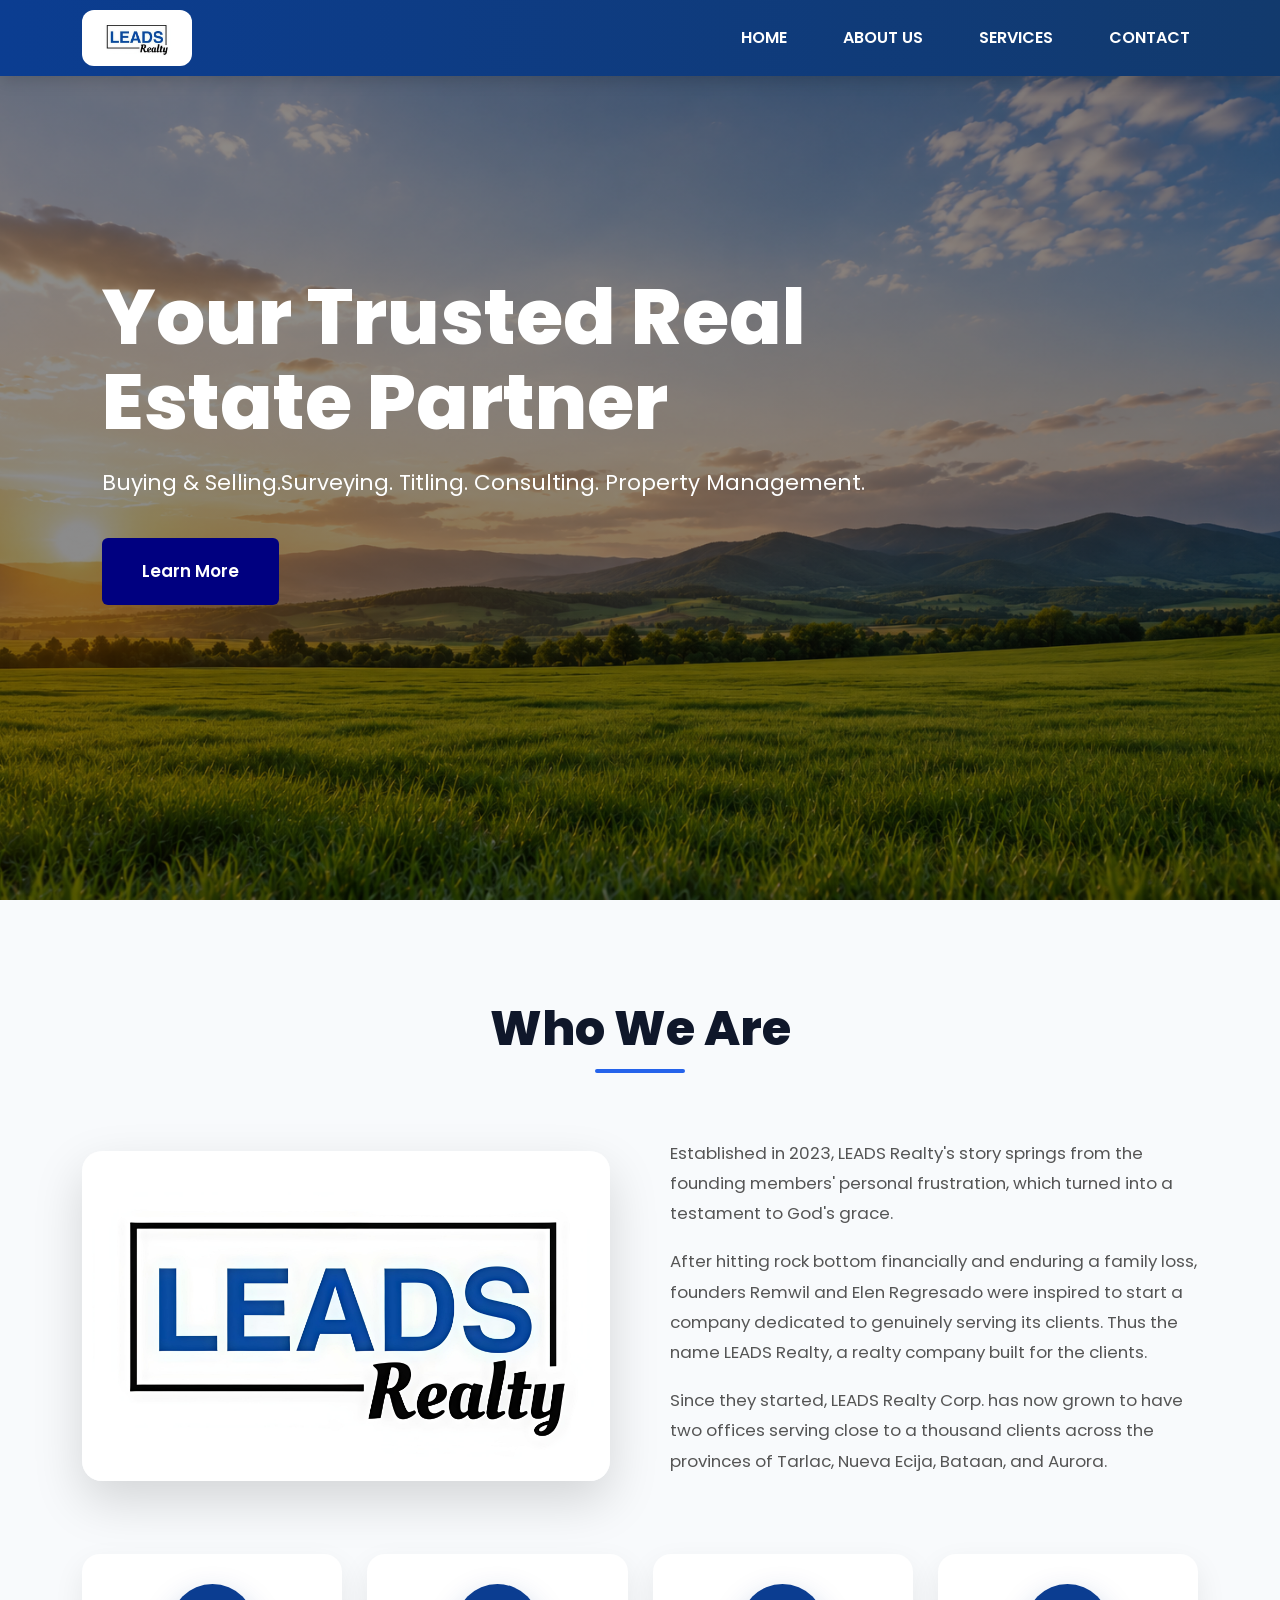
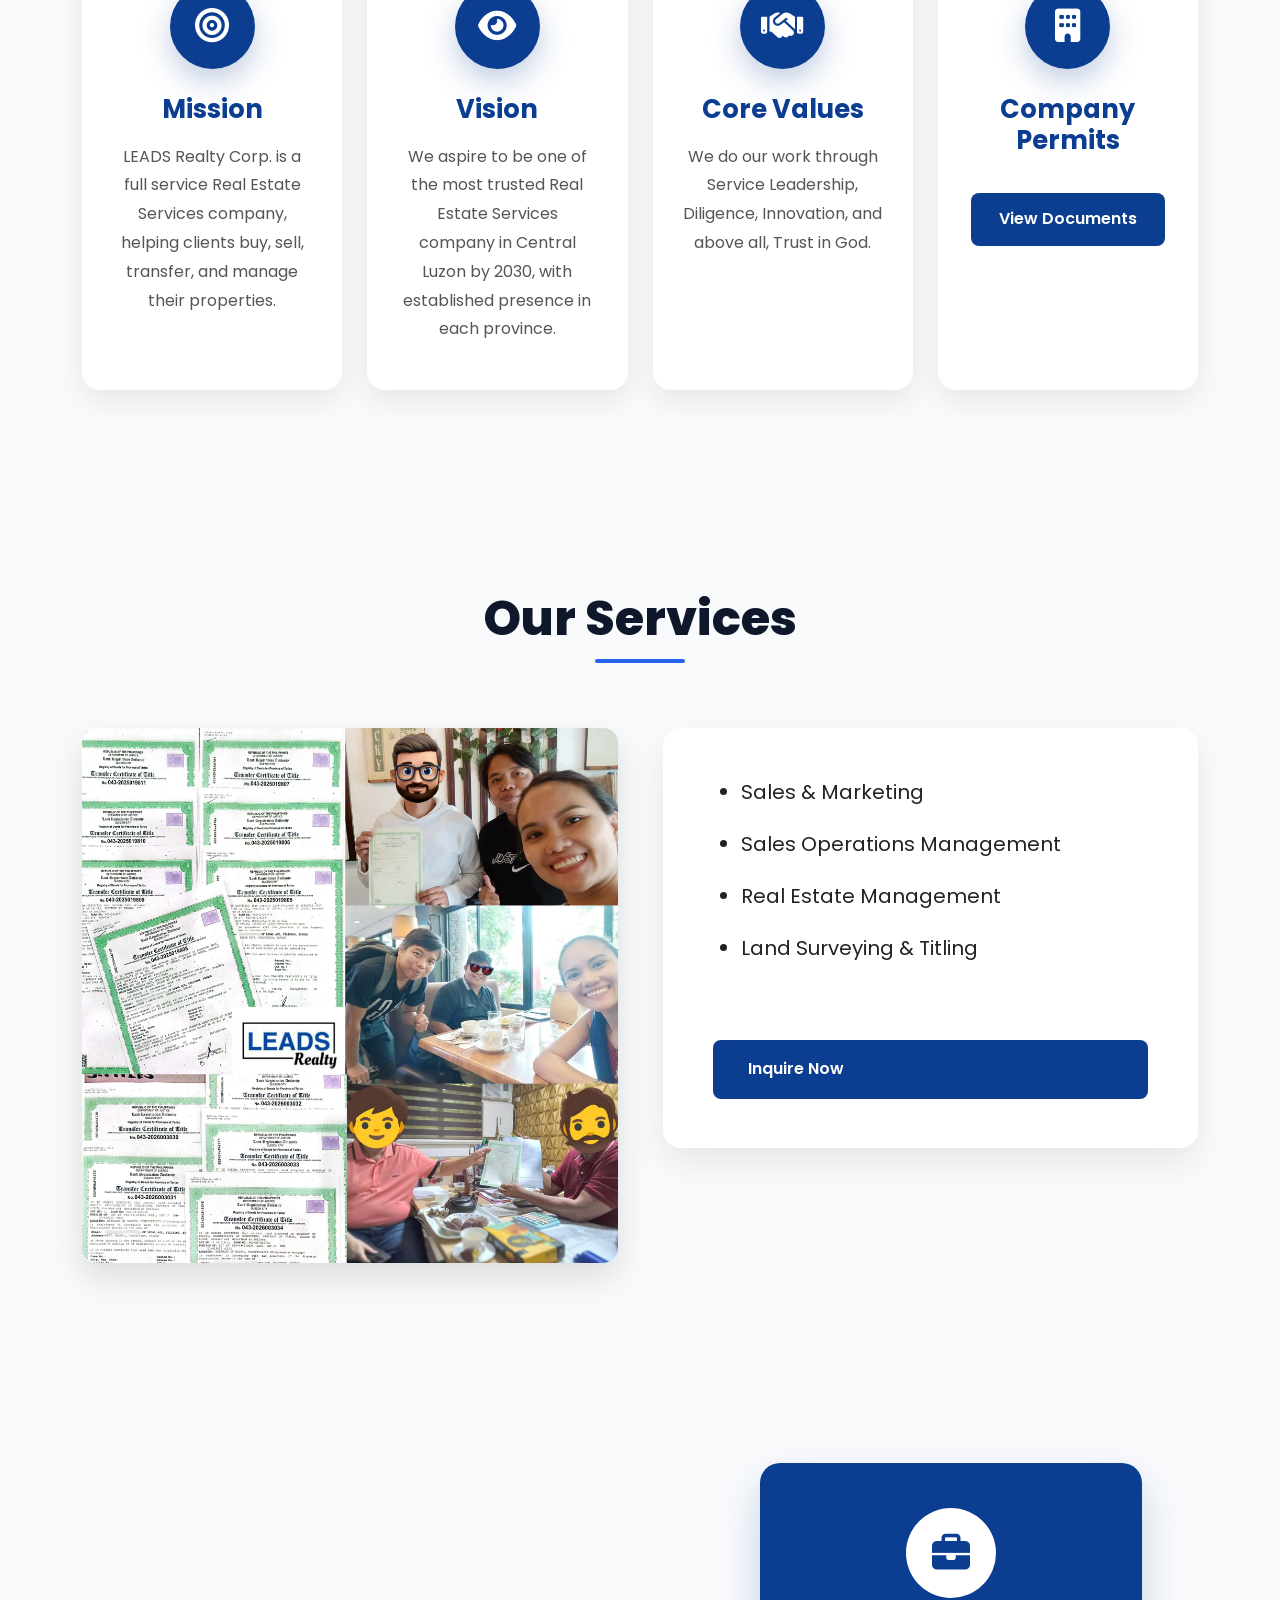
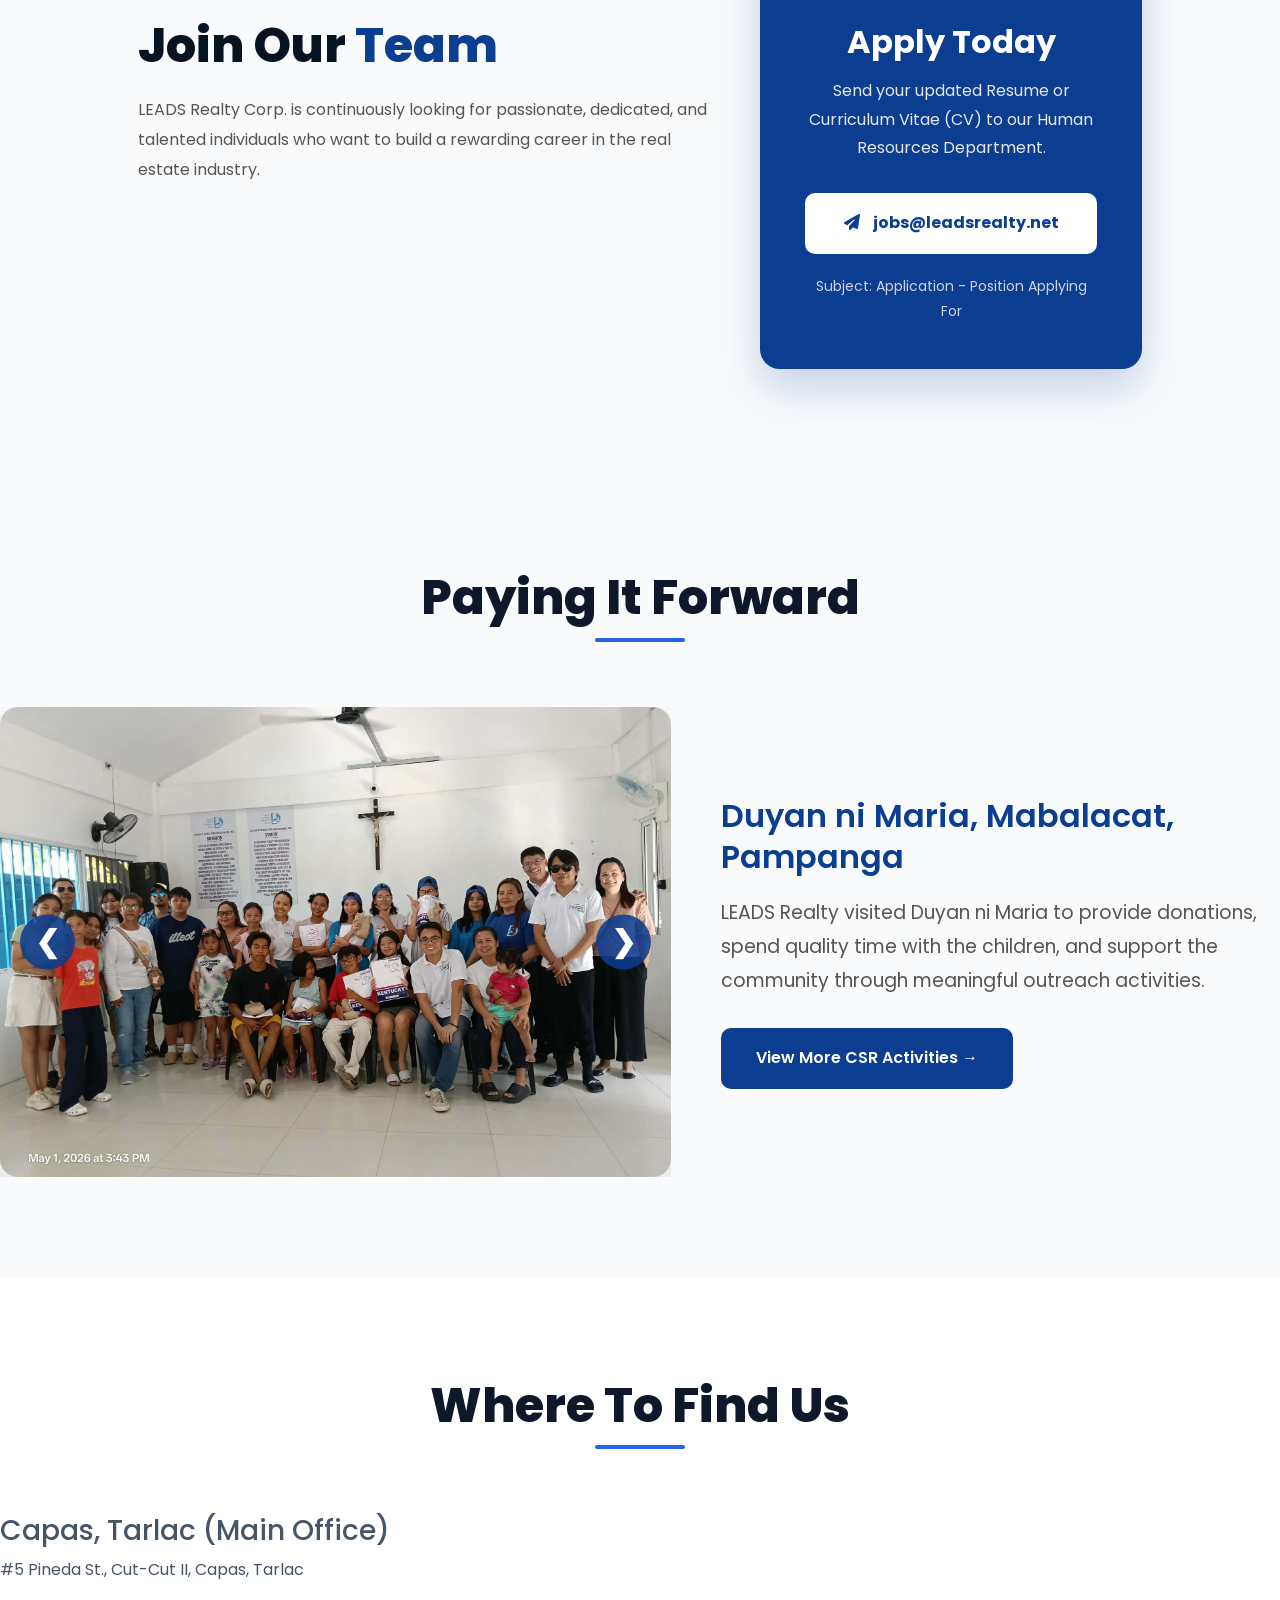
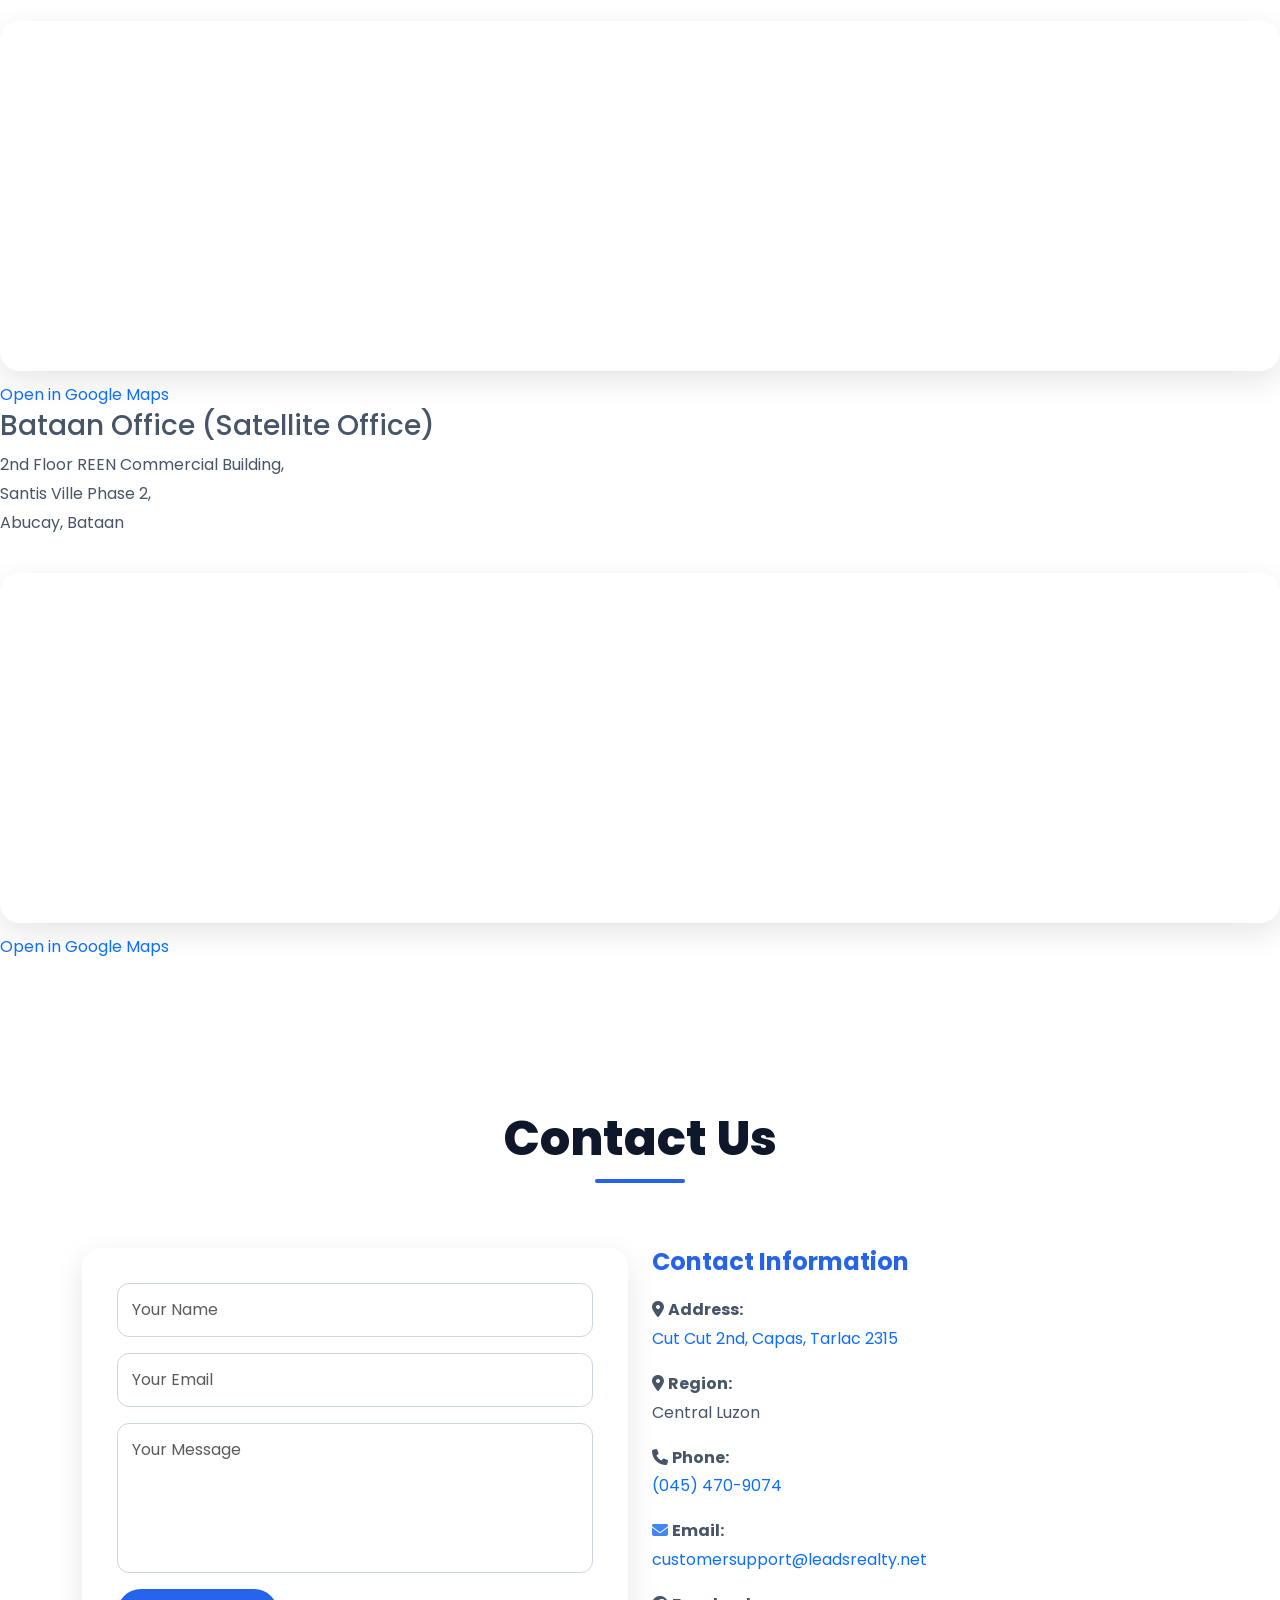
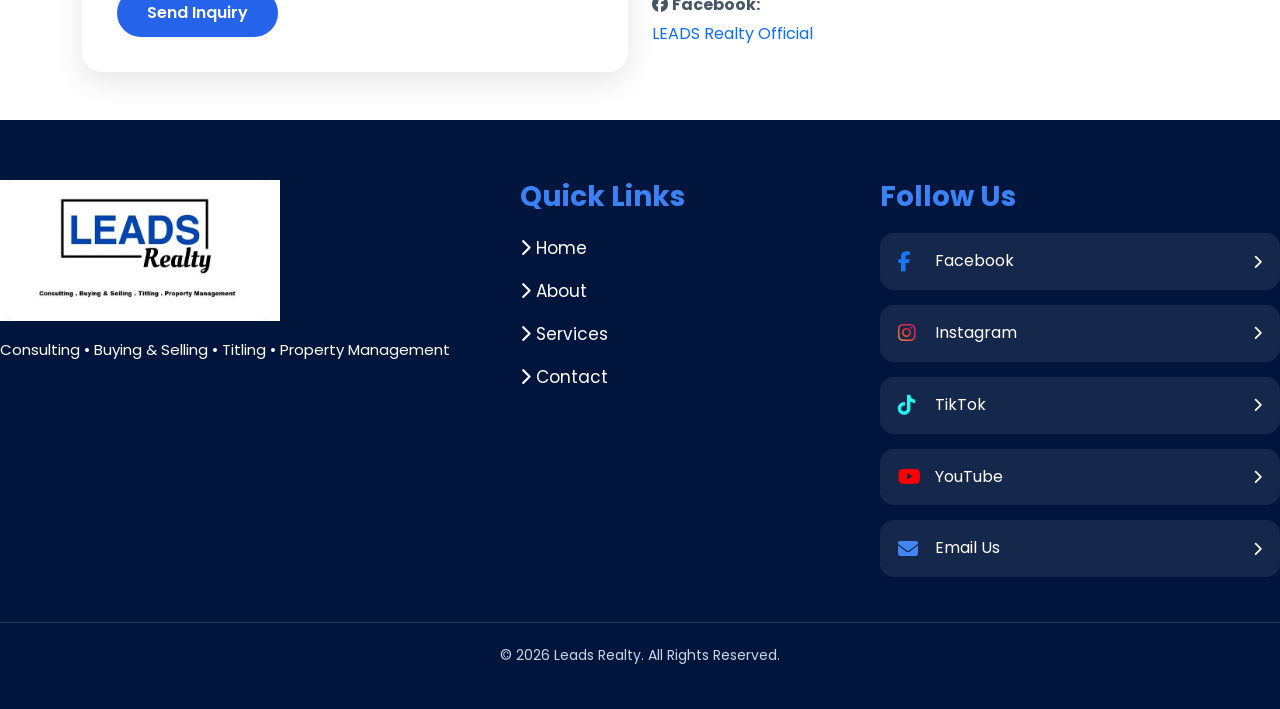
==== commit 9559b598: "finalizing" ====
--- a/index.html
+++ b/index.html
@@ -119,15 +119,18 @@
 
 
 
+                <p>Established in 2023, LEADS Realty's story springs from the founding members' 
+                            personal frustration, which turned into a testament to God's grace.
+                </p>
+
                 <p>
-                    LEADS Realty Corp. is a full-service real estate company established in 2018,
-                    providing buying, selling, land titling, consultancy, and property management
-                    services throughout Central Luzon.
+                   After hitting rock bottom financially and enduring a family loss, 
+                   founders Remwil and Elen Regresado were inspired to  start a company 
+                   dedicated to genuinely serving its clients. Thus the name LEADS Realty, a realty company built for the clients. 
                 </p>
-
                 <p>
-                    We are committed to transparency, integrity, and client satisfaction while
-                    delivering professional real estate solutions.
+                    Since they started, LEADS Realty Corp. has now grown to have two offices 
+                    serving close to a thousand clients across the provinces of Tarlac, Nueva Ecija, Bataan, and Aurora.
                 </p>
 
             </div>
@@ -207,7 +210,7 @@
      WHAT WE DO
 ========================================== -->
 
-<section id="services" class="services-section">
+<section id="services" class="services">
 
     <div class="container">
 
@@ -215,40 +218,46 @@
             <h2>Our Services</h2>
         </div>
 
-        <div class="services-list">
-
-    <ul>
-        <li>Sales &amp; Marketing</li>
-        <li>Sales Operations Management</li>
-        <li>Real Estate Management</li>
-        <li>Land Surveying &amp; Titling</li>
-    </ul>
-
-    <a href="mailto:clientmanagement@leadsrealty.net" class="inquire-btn">
-        Inquire Now
-    </a>
+        <div class="services-layout">
+
+            <!-- LEFT -->
+            <div class="services-image">
+
+                <img src="images/background/services.jpg"
+                     alt="LEADS Realty Clients">
+
+            </div>
+
+            <!-- RIGHT -->
+            <div class="services-card">
+
+                <ul>
+                    <li>Sales & Marketing</li>
+                    <li>Sales Operations Management</li>
+                    <li>Real Estate Management</li>
+                    <li>Land Surveying & Titling</li>
+                </ul>
+
+                <a href="mailto:clientmanagement@leadsrealty.net"
+                   class="inquire-btn">
+                    Inquire Now
+                </a>
+
+            </div>
 
         </div>
 
     </div>
 
 </section>
-<!-- =========================
-     JOIN OUR TEAM
-========================= -->
-
 <section id="join-us" class="join-us">
 
     <div class="container">
 
         <div class="join-wrapper">
 
-            <!-- Left Side -->
+            <!-- LEFT -->
             <div class="join-left">
-
-                <span class="join-tag">
-                    WE ARE HIRING
-                </span>
 
                 <h2>
                     Join Our <span>Team</span>
@@ -260,34 +269,9 @@
                     rewarding career in the real estate industry.
                 </p>
 
-                <ul class="join-benefits">
-
-                    <li>
-                        <i class="fas fa-check-circle"></i>
-                        Competitive Compensation
-                    </li>
-
-                    <li>
-                        <i class="fas fa-check-circle"></i>
-                        Career Growth Opportunities
-                    </li>
-
-                    <li>
-                        <i class="fas fa-check-circle"></i>
-                        Professional Training
-                    </li>
-
-                    <li>
-                        <i class="fas fa-check-circle"></i>
-                        Supportive Working Environment
-                    </li>
-
-                </ul>
-
-            </div>
-
-            <!-- Right Side -->
-
+            </div> <!-- <-- Ito ang kulang -->
+
+            <!-- RIGHT -->
             <div class="join-right">
 
                 <div class="apply-card">
@@ -303,13 +287,9 @@
                         to our Human Resources Department.
                     </p>
 
-                    <a href="mailto:jobs@leadsrealty.net"
-                       class="apply-btn">
-
+                    <a href="mailto:jobs@leadsrealty.net" class="apply-btn">
                         <i class="fas fa-paper-plane"></i>
-
                         jobs@leadsrealty.net
-
                     </a>
 
                     <small>
@@ -375,7 +355,7 @@
                 LEADS Realty visited Duyan ni Maria to provide donations, spend quality time with the children, and support the community through meaningful outreach activities.
             </p>
 
-            <a href="csr.html" class="csr-btn">
+            <a href="https://www.facebook.com/profile.php?id=100089627074763" class="csr-btn">
                 View More CSR Activities →
             </a>
 
--- a/style.css
+++ b/style.css
@@ -954,6 +954,101 @@
 /* ==========================================
    OUR SERVICES
 ========================================== */
+.services-layout{
+    display:grid;
+    grid-template-columns:1fr 1fr;
+    gap:45px;
+    align-items:stretch;
+    max-width:1200px;
+    margin:60px auto 0;
+}
+.services-image{
+    display:flex;
+    flex-direction:column;
+    justify-content:center;
+}
+
+.services-image img{
+    width:100%;
+    height:420px;
+    object-fit:cover;
+    border-radius:18px;
+    box-shadow:0 15px 35px rgba(0,0,0,.12);
+}
+
+.services-image p{
+    margin-top:15px;
+    text-align:center;
+    font-style:italic;
+    color:#666;
+    font-size:.95rem;
+}
+
+.services-caption{
+    text-align:center;
+    margin-top:18px;
+    font-size:1rem;
+    color:#555;
+    font-style:italic;
+}
+
+.services-card{
+    background:#fff;
+    border-radius:18px;
+    box-shadow:0 15px 35px rgba(0,0,0,.08);
+    padding:50px;
+    display:flex;
+    flex-direction:column;
+    justify-content:center;
+    height:420px; /* Same height as image */
+}
+
+.services-card ul{
+    list-style:disc;
+    padding-left:28px;
+    margin-bottom:35px;
+}
+
+.services-card li{
+    font-size:1.25rem;
+    margin-bottom:22px;
+    color:#222;
+    line-height:1.5;
+}
+.services-card .btn{
+    align-self:flex-start;
+}
+
+.inquire-btn{
+    display:inline-block;
+    margin-top:20px;
+    background:#0B3D91;
+    color:#fff;
+    padding:15px 35px;
+    border-radius:8px;
+    text-decoration:none;
+    font-weight:600;
+}
+
+.inquire-btn:hover{
+    background:#174EA6;
+}
+
+@media(max-width:992px){
+
+    .services-layout{
+        grid-template-columns:1fr;
+    }
+
+    .services-image{
+        order:1;
+    }
+
+    .services-card{
+        order:2;
+    }
+
+}
 
 .services-section{
 
@@ -1032,30 +1127,86 @@
     transform:translateY(-2px);
 
 }
+.services-image img{
+    width:100%;
+    max-width:100%;
+    height:auto;
+    display:block;
+    border-radius:15px;
+}
 
 /* Mobile */
 
-@media(max-width:768px){
-
-    .services-section{
-
-        padding:80px 20px;
-
-    }
-
-    .services-box{
-
-        padding:30px;
-
-    }
-
-    .services-btn{
-
-        width:100%;
-
-        text-align:center;
-
-    }
+@media (max-width:768px){
+
+
+.services-layout{
+
+    display:flex;
+    flex-direction:column;
+    gap:25px;
+
+}
+
+
+.services-image{
+
+    max-width:300px;
+    margin:0 auto 25px;
+
+}
+
+.services-image img{
+
+    width:100%;
+    height:auto;
+    object-fit:contain;
+    border-radius:15px;
+
+}
+
+
+.image-overlay{
+
+    padding:15px;
+
+}
+
+.image-overlay h3{
+
+    font-size:18px;
+    line-height:1.3;
+
+}
+
+.services-card{
+
+    width:100%;
+    padding:25px;
+
+}
+
+.services-card ul{
+
+    padding-left:20px;
+
+}
+
+.services-card li{
+
+    font-size:18px;
+    margin-bottom:15px;
+
+}
+
+.services-card .btn{
+
+    width:100%;
+    text-align:center;
+
+}
+
+}
 
 }
 .services-list{
@@ -1158,25 +1309,18 @@
 }
 
 .csr-info h3{
-
-font-size:34px;
-
-color:#0B3D91;
-
-margin-bottom:25px;
-
+    font-size:32px;
+    font-weight:600;
+    color:#0B3D91;
+    line-height:1.3;
+    margin-bottom:18px;
 }
 
 .csr-info p{
-
-font-size:18px;
-
-line-height:1.9;
-
-color:#555;
-
-margin-bottom:35px;
-
+    font-size:19px;
+    line-height:1.8;
+    color:#555;
+    margin-bottom:30px;
 }
 
 .csr-btn{
@@ -1497,12 +1641,42 @@
     }
 
 }
+@media (max-width:768px){
+
+    .csr-info{
+        margin-top:25px;
+        text-align:left;
+    }
+
+    .csr-info p{
+        font-size:16px;
+        line-height:1.7;
+        margin-bottom:20px;
+    }
+
+    .csr-btn{
+        width:100%;
+        text-align:center;
+        font-size:16px;
+        padding:14px 20px;
+    }
+
+}
+@media (max-width:768px){
+
+    .csr-info h3{
+        font-size:22px;
+        line-height:1.4;
+        margin-bottom:12px;
+    }
+
+}
 /* ==========================================
    JOIN US
 ========================================== */
 
 .join-us{
-    padding:100px 8%;
+    padding:100px 0;
     background:#F8FAFC;
 }
 
@@ -1511,8 +1685,10 @@
     grid-template-columns:1.2fr .8fr;
     gap:50px;
     align-items:center;
-}
-
+
+    width:min(1200px,90%);
+    margin:0 auto;
+}
 .join-tag{
     display:inline-block;
     background:#0B3D91;
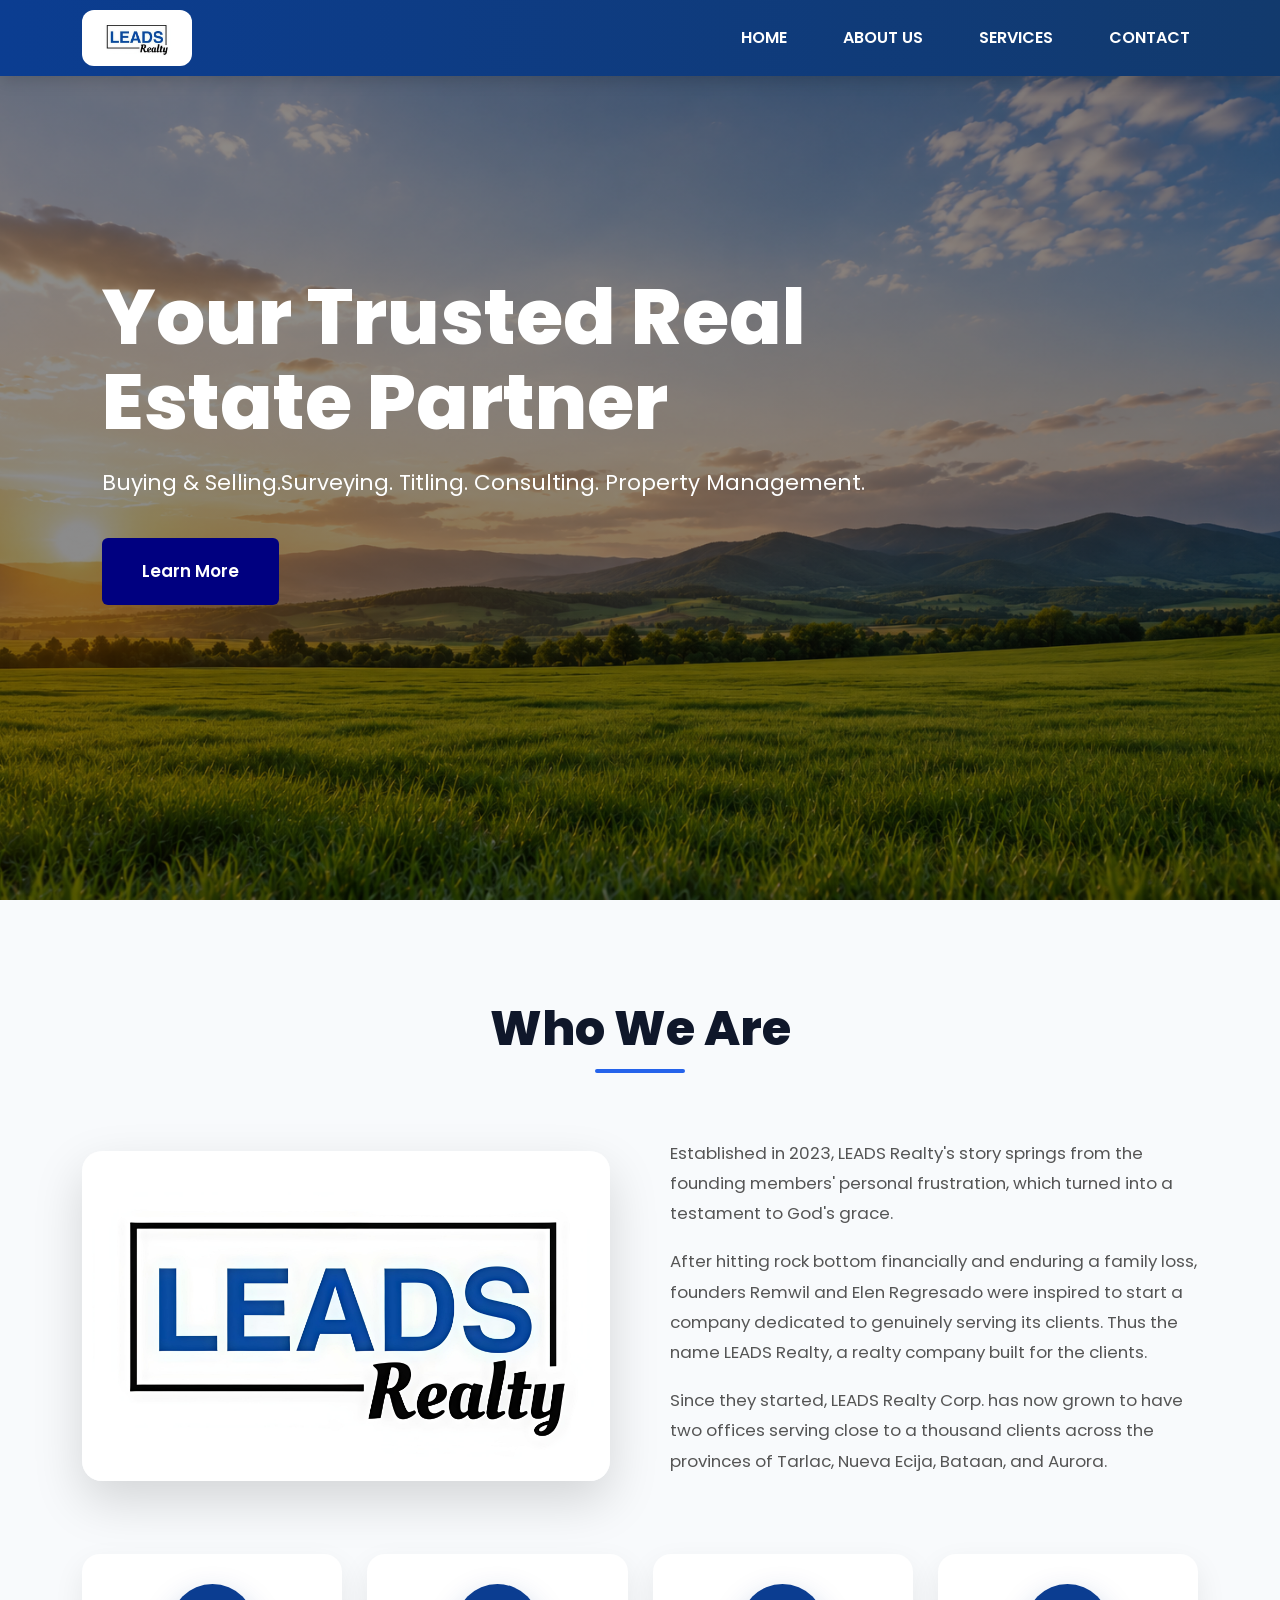
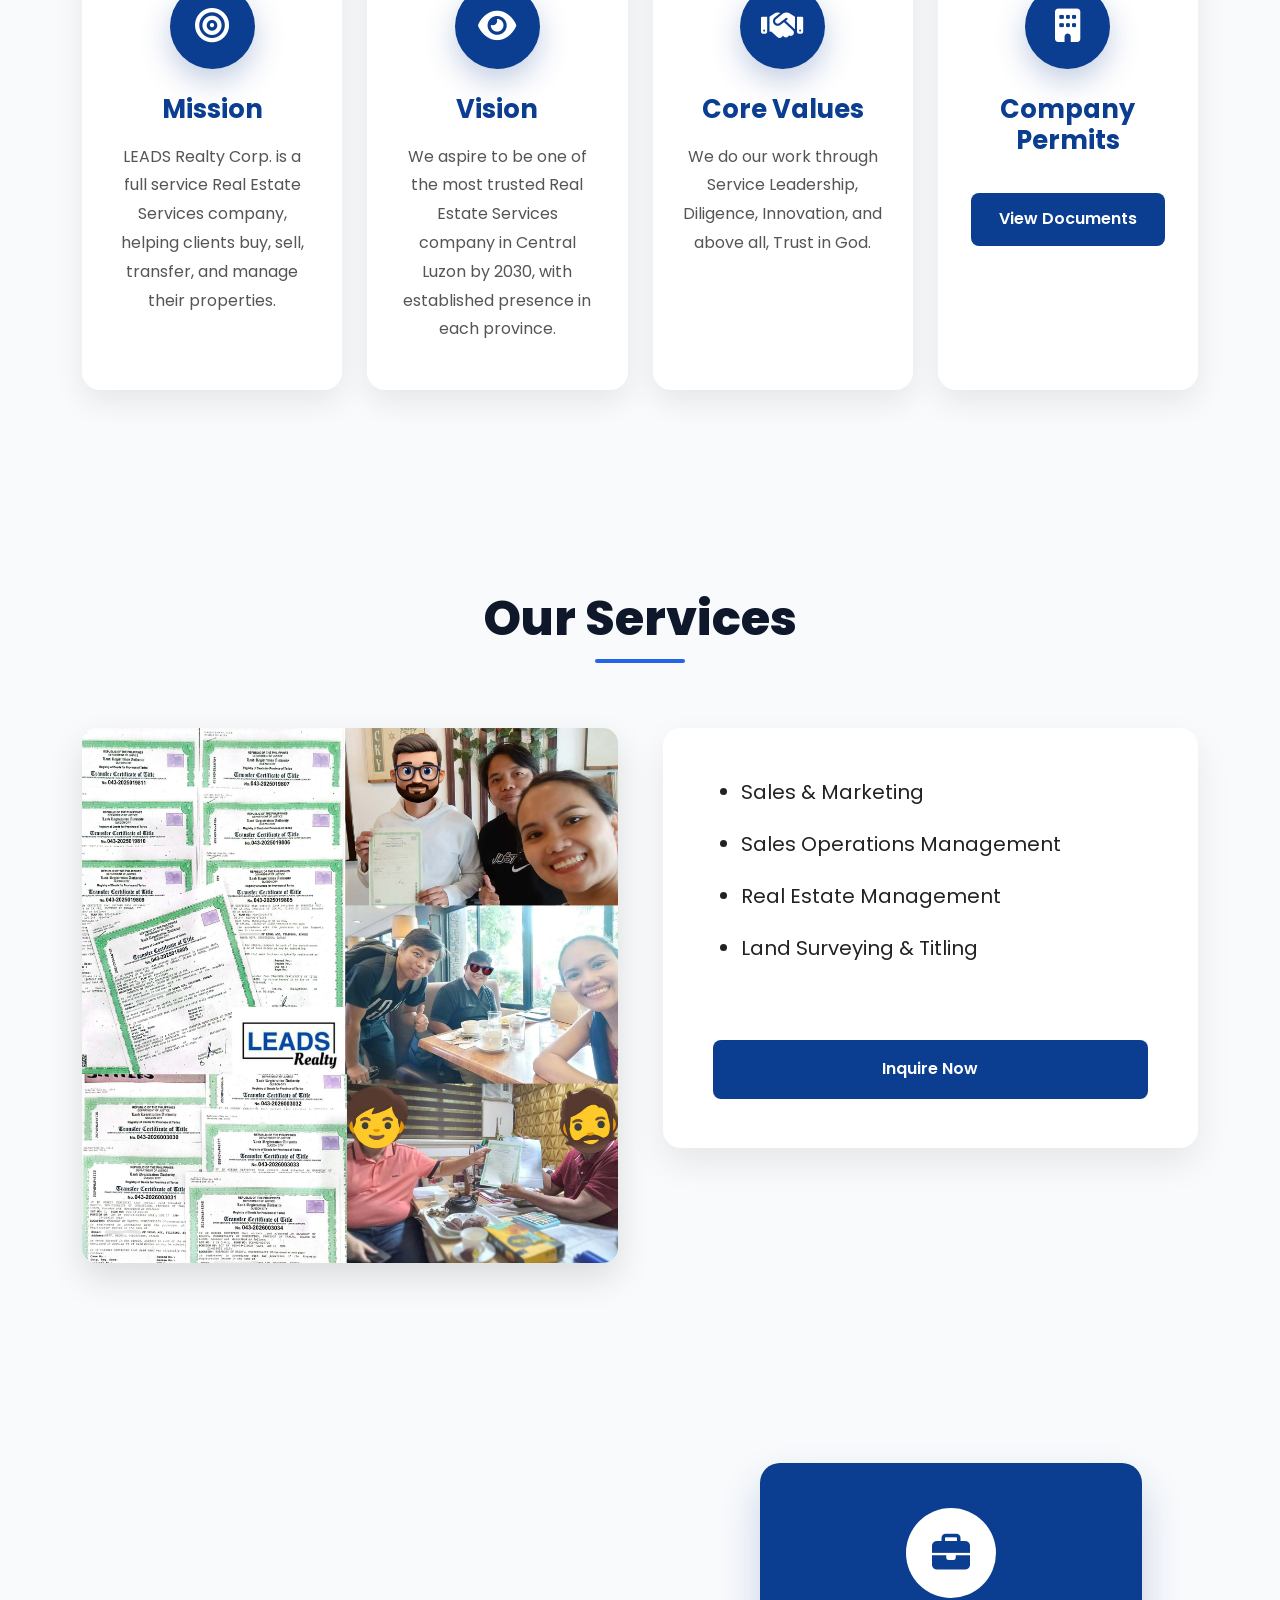
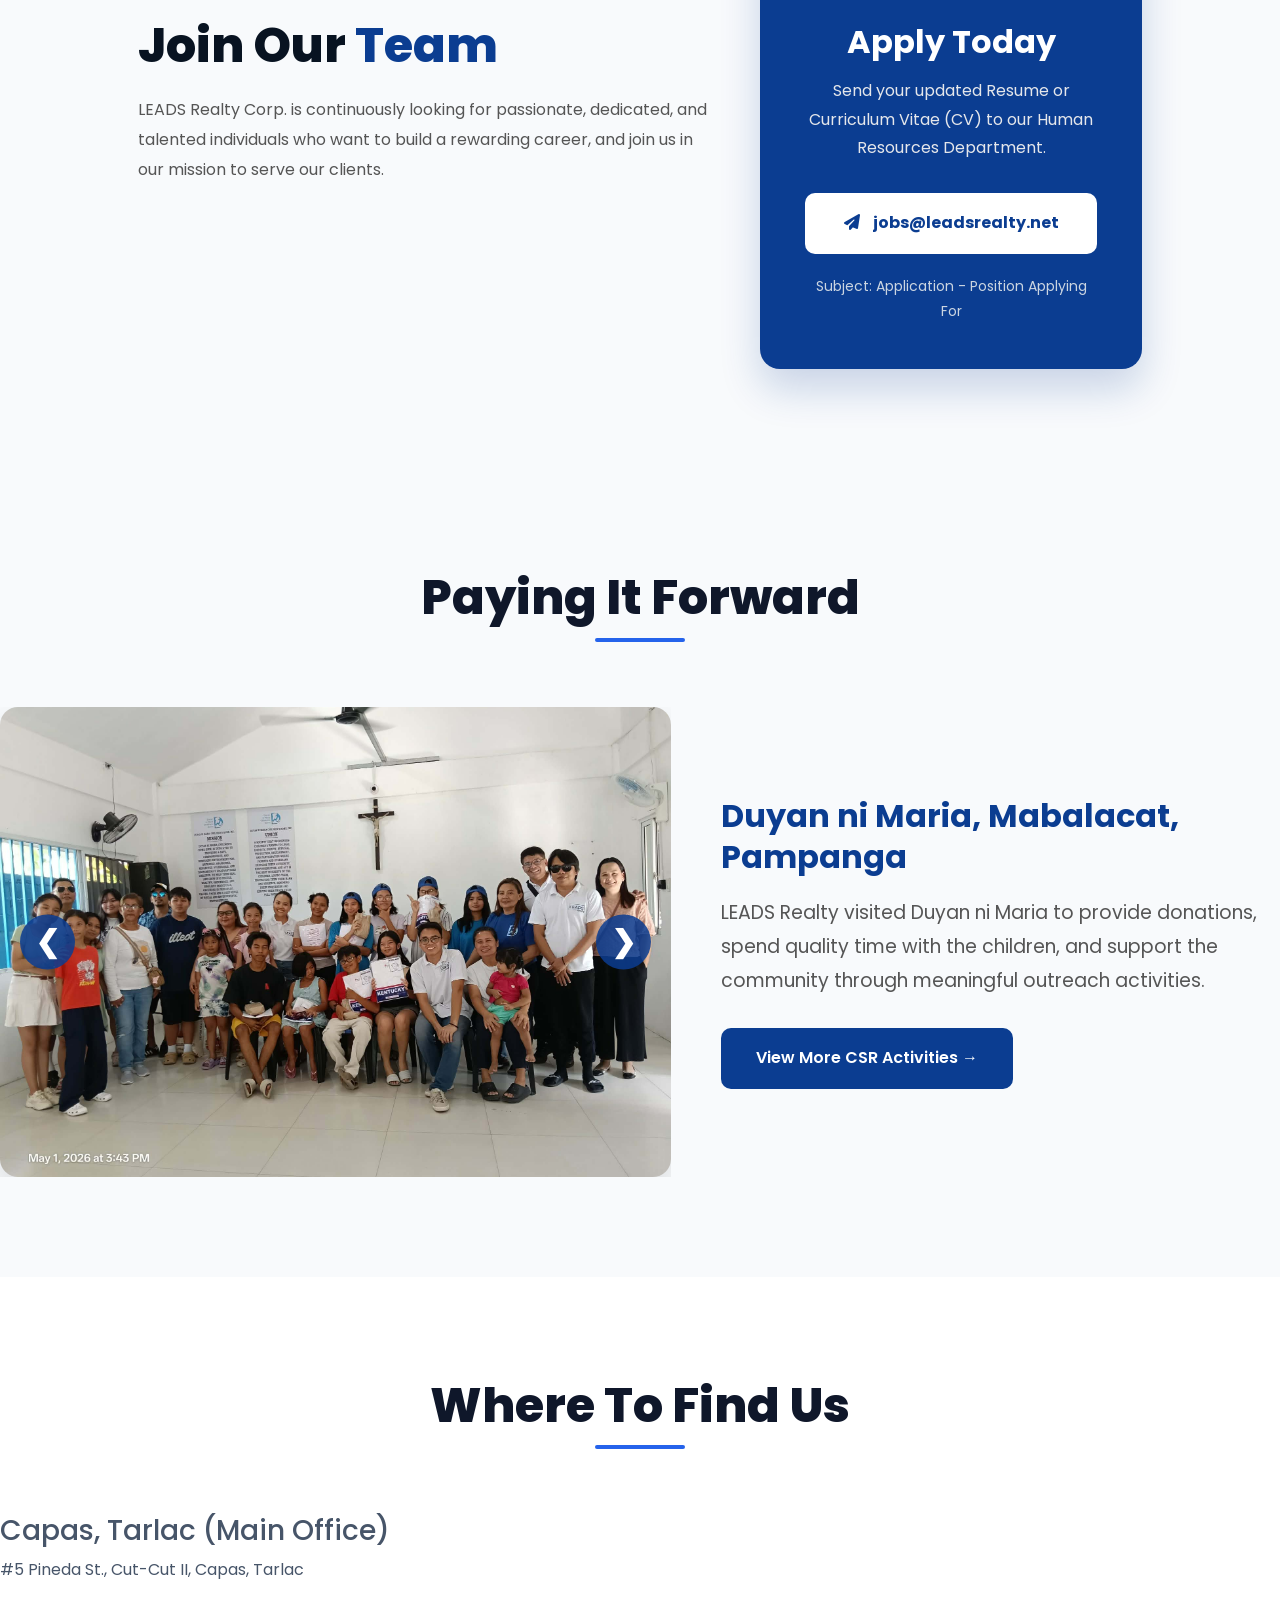
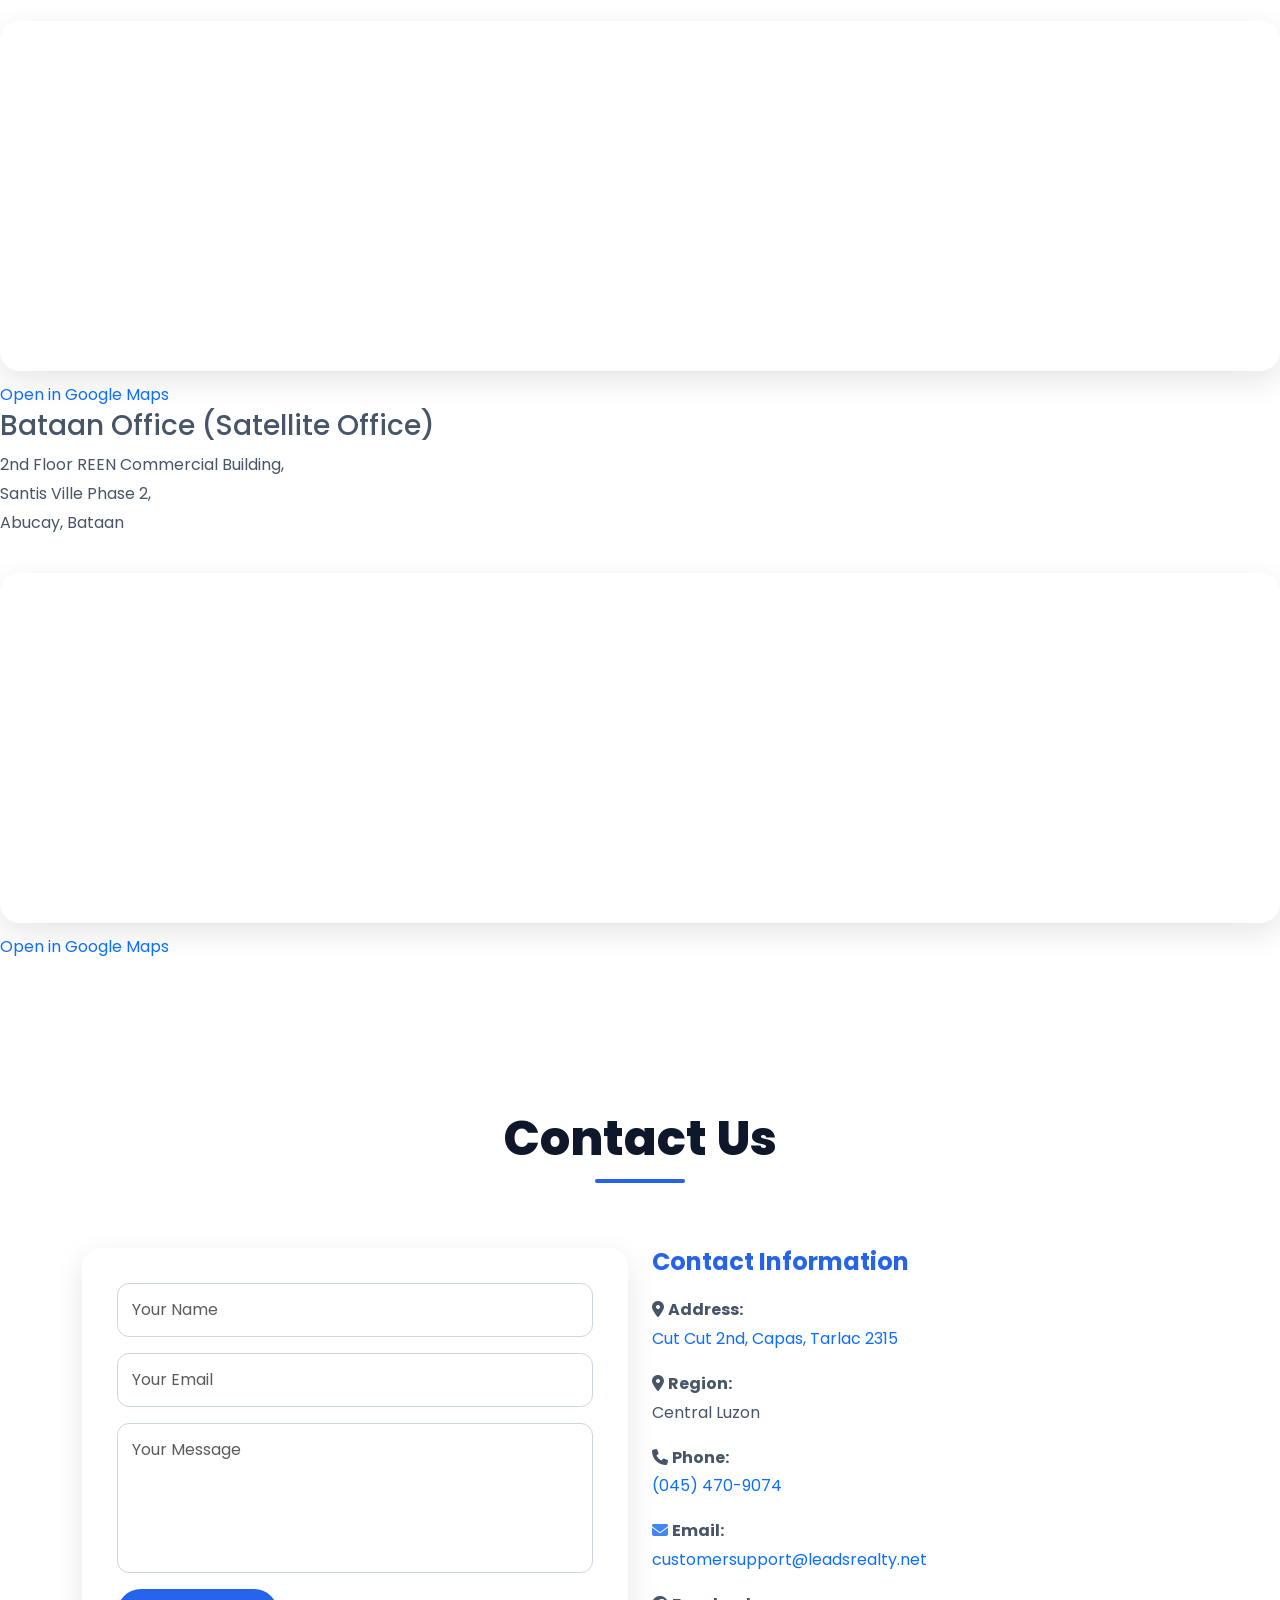
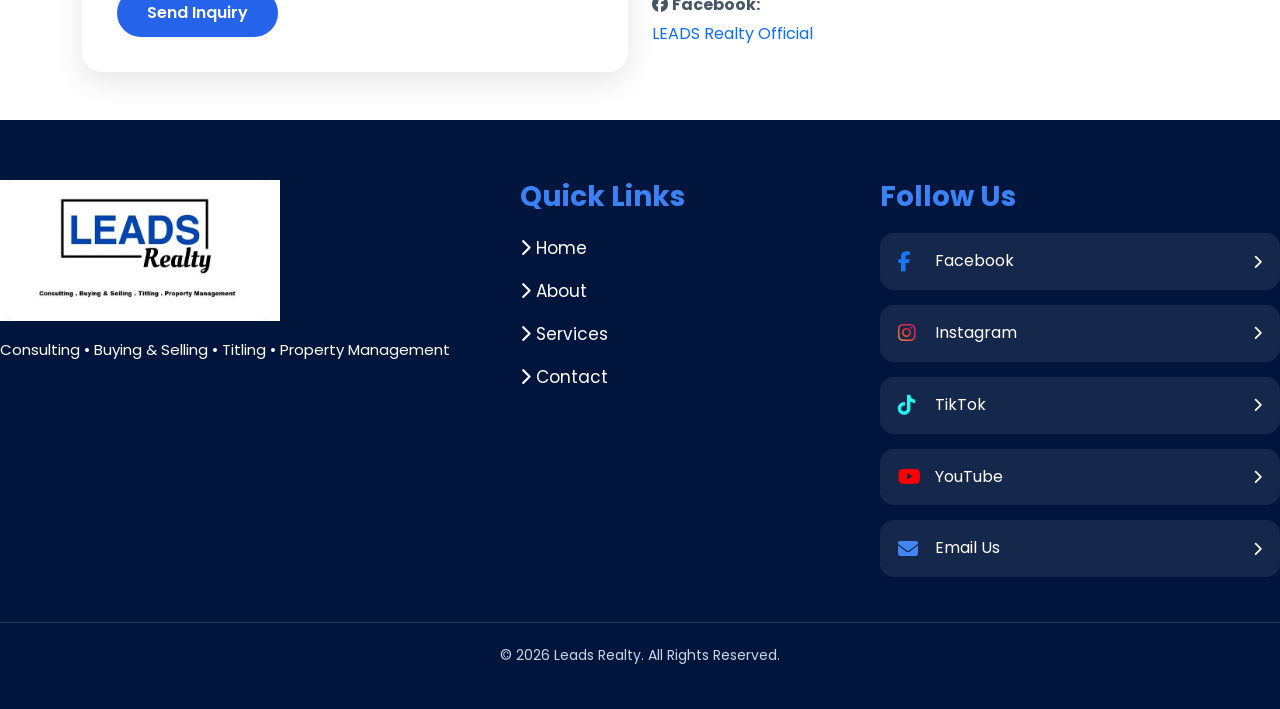
==== commit 600220b2: "final na" ====
--- a/index.html
+++ b/index.html
@@ -264,9 +264,9 @@
                 </h2>
 
                 <p>
-                    LEADS Realty Corp. is continuously looking for passionate,
-                    dedicated, and talented individuals who want to build a
-                    rewarding career in the real estate industry.
+                    LEADS Realty Corp. is continuously looking for passionate, 
+                    dedicated, and talented individuals who want to build a 
+                    rewarding career, and join us in our mission to serve our clients.
                 </p>
 
             </div> <!-- <-- Ito ang kulang -->
@@ -355,7 +355,7 @@
                 LEADS Realty visited Duyan ni Maria to provide donations, spend quality time with the children, and support the community through meaningful outreach activities.
             </p>
 
-            <a href="https://www.facebook.com/profile.php?id=100089627074763" class="csr-btn">
+            <a href="https://www.facebook.com/share/v/1ENgfsunR1/" class="csr-btn">
                 View More CSR Activities →
             </a>
 
--- a/style.css
+++ b/style.css
@@ -1016,7 +1016,14 @@
     line-height:1.5;
 }
 .services-card .btn{
-    align-self:flex-start;
+    display:flex;
+    justify-content:center;
+    align-items:center;
+    width:100%;
+    height:60px;
+    text-align:center;
+    font-size:20px;
+    font-weight:600;
 }
 
 .inquire-btn{
@@ -1028,6 +1035,7 @@
     border-radius:8px;
     text-decoration:none;
     font-weight:600;
+    text-align:center;
 }
 
 .inquire-btn:hover{
@@ -1309,13 +1317,12 @@
 }
 
 .csr-info h3{
-    font-size:32px;
-    font-weight:600;
+    font-size:2rem;        /* ≈32px */
+    font-weight:700;
     color:#0B3D91;
     line-height:1.3;
     margin-bottom:18px;
 }
-
 .csr-info p{
     font-size:19px;
     line-height:1.8;
@@ -1602,6 +1609,7 @@
 
 }
 
+
 /* MOBILE */
 
 @media(max-width:992px){
@@ -1630,7 +1638,7 @@
 
     .csr-content h3{
 
-        font-size:24px;
+        font: size 15px;
 
     }
 
